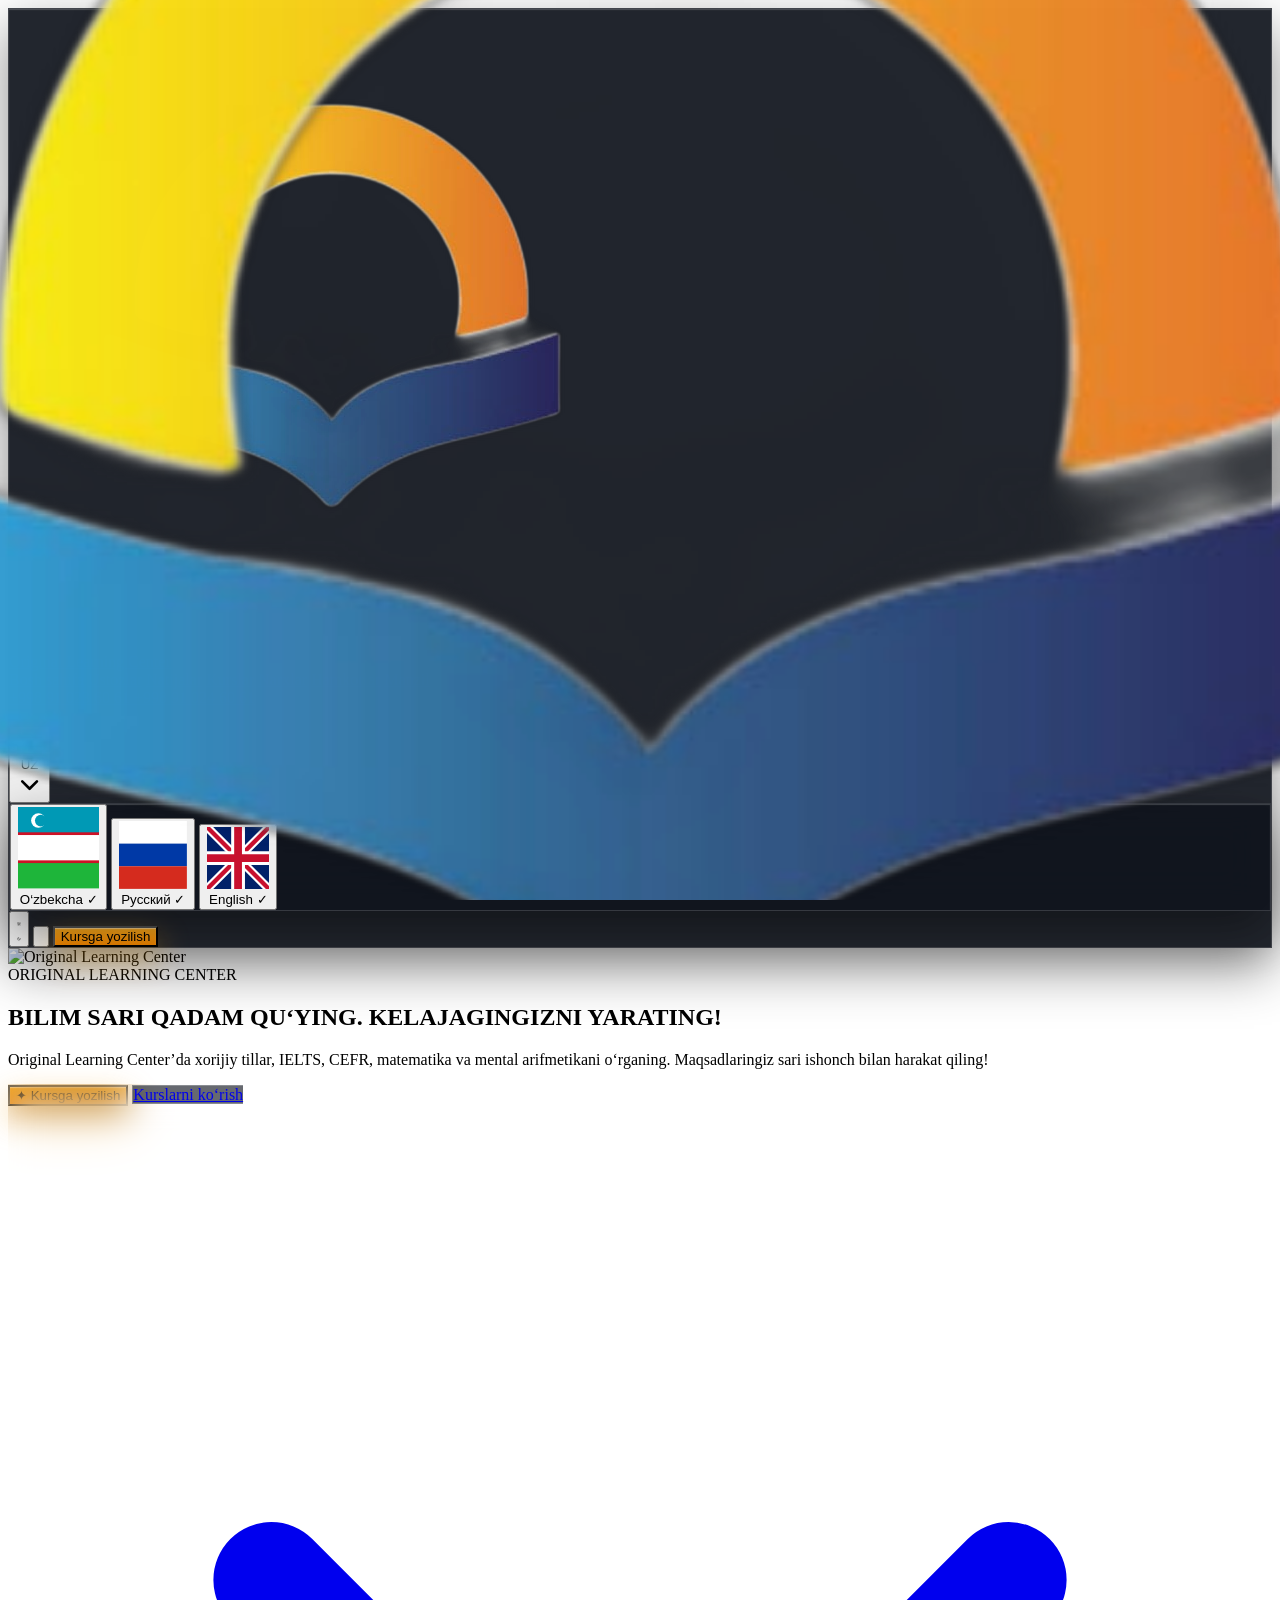
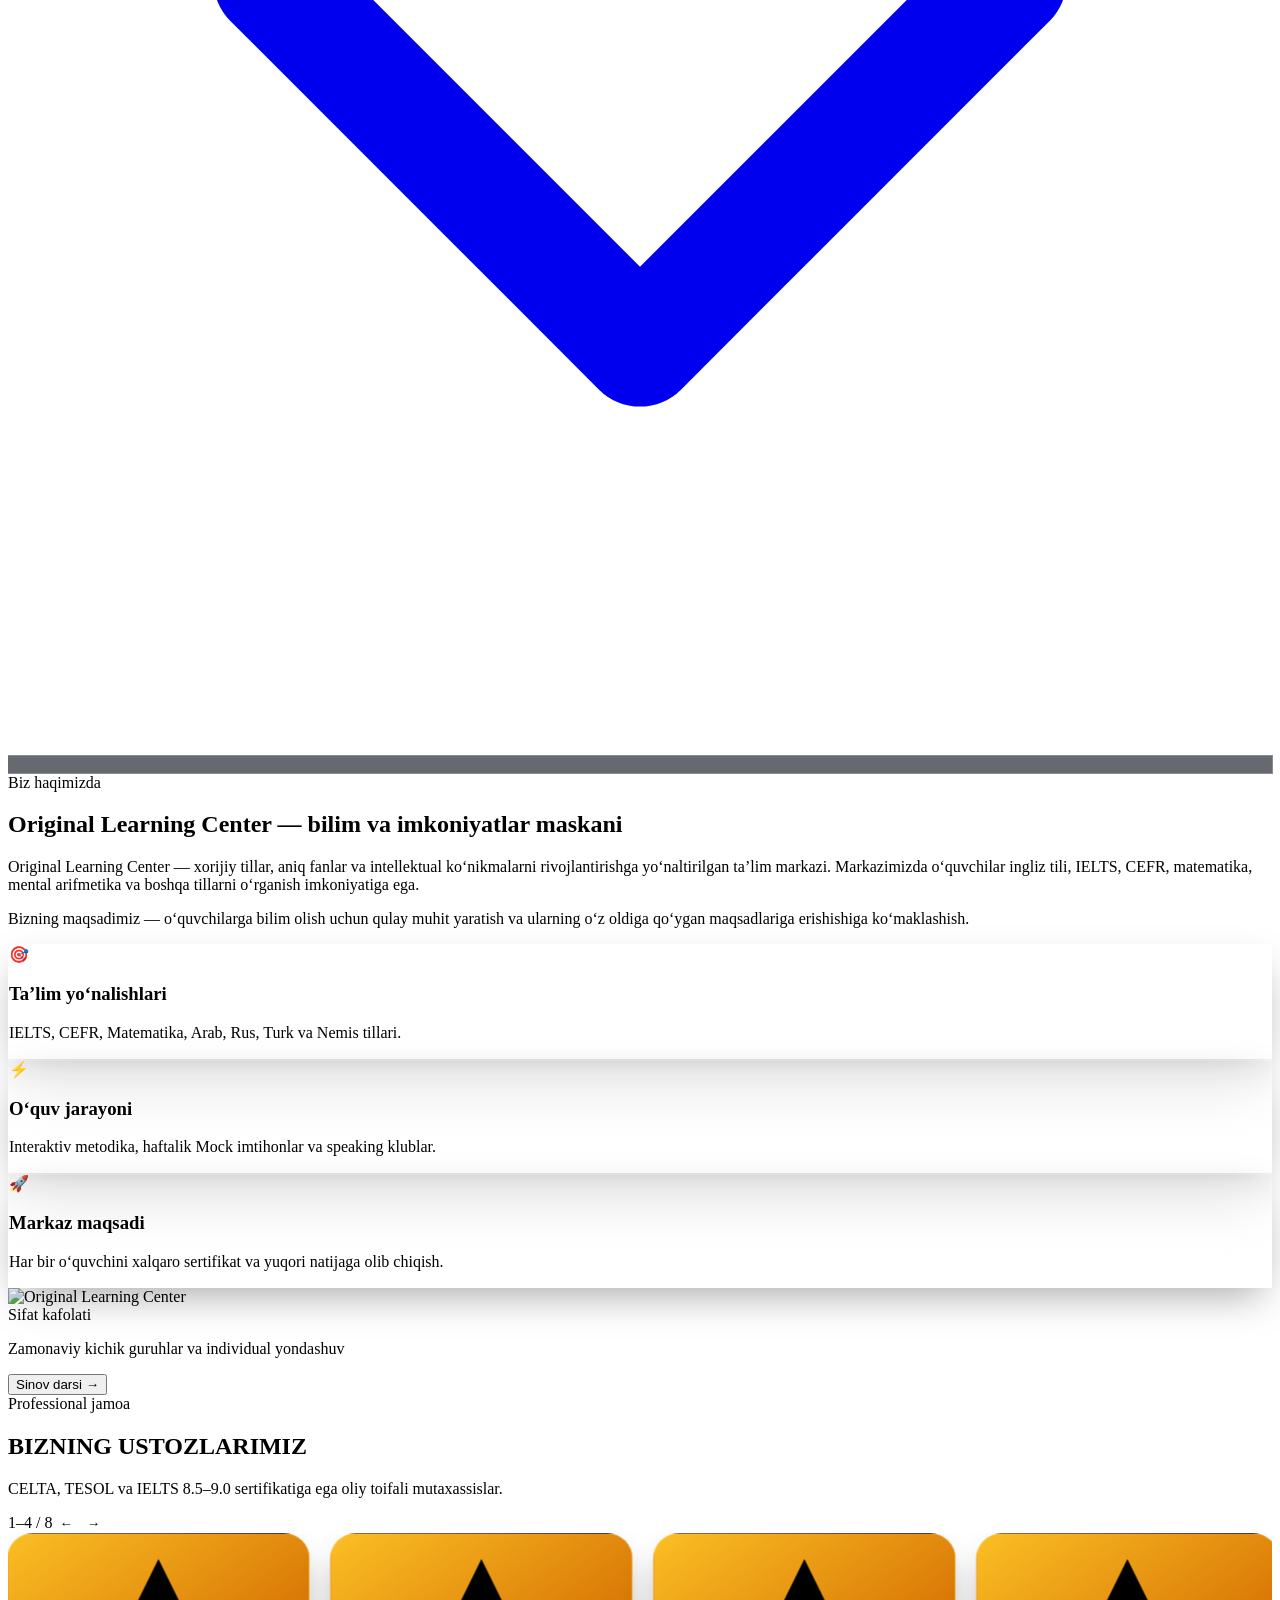
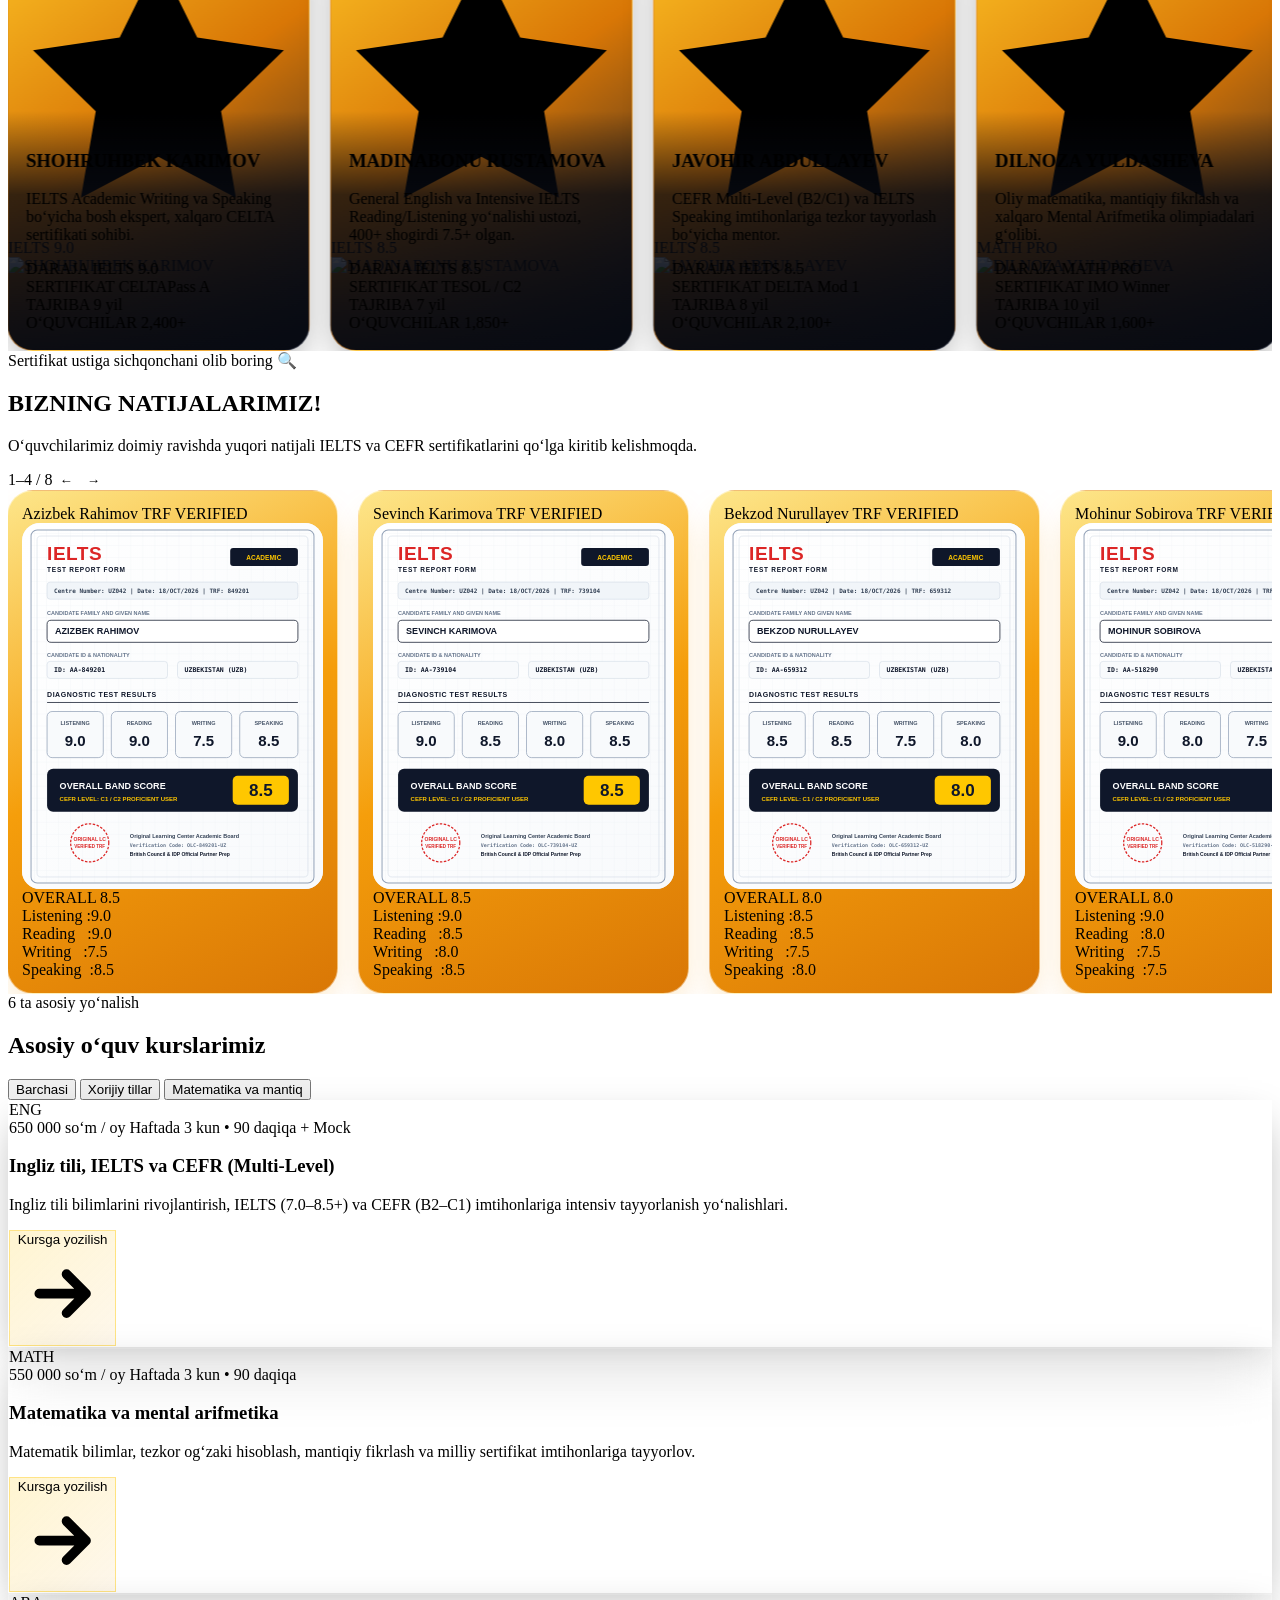
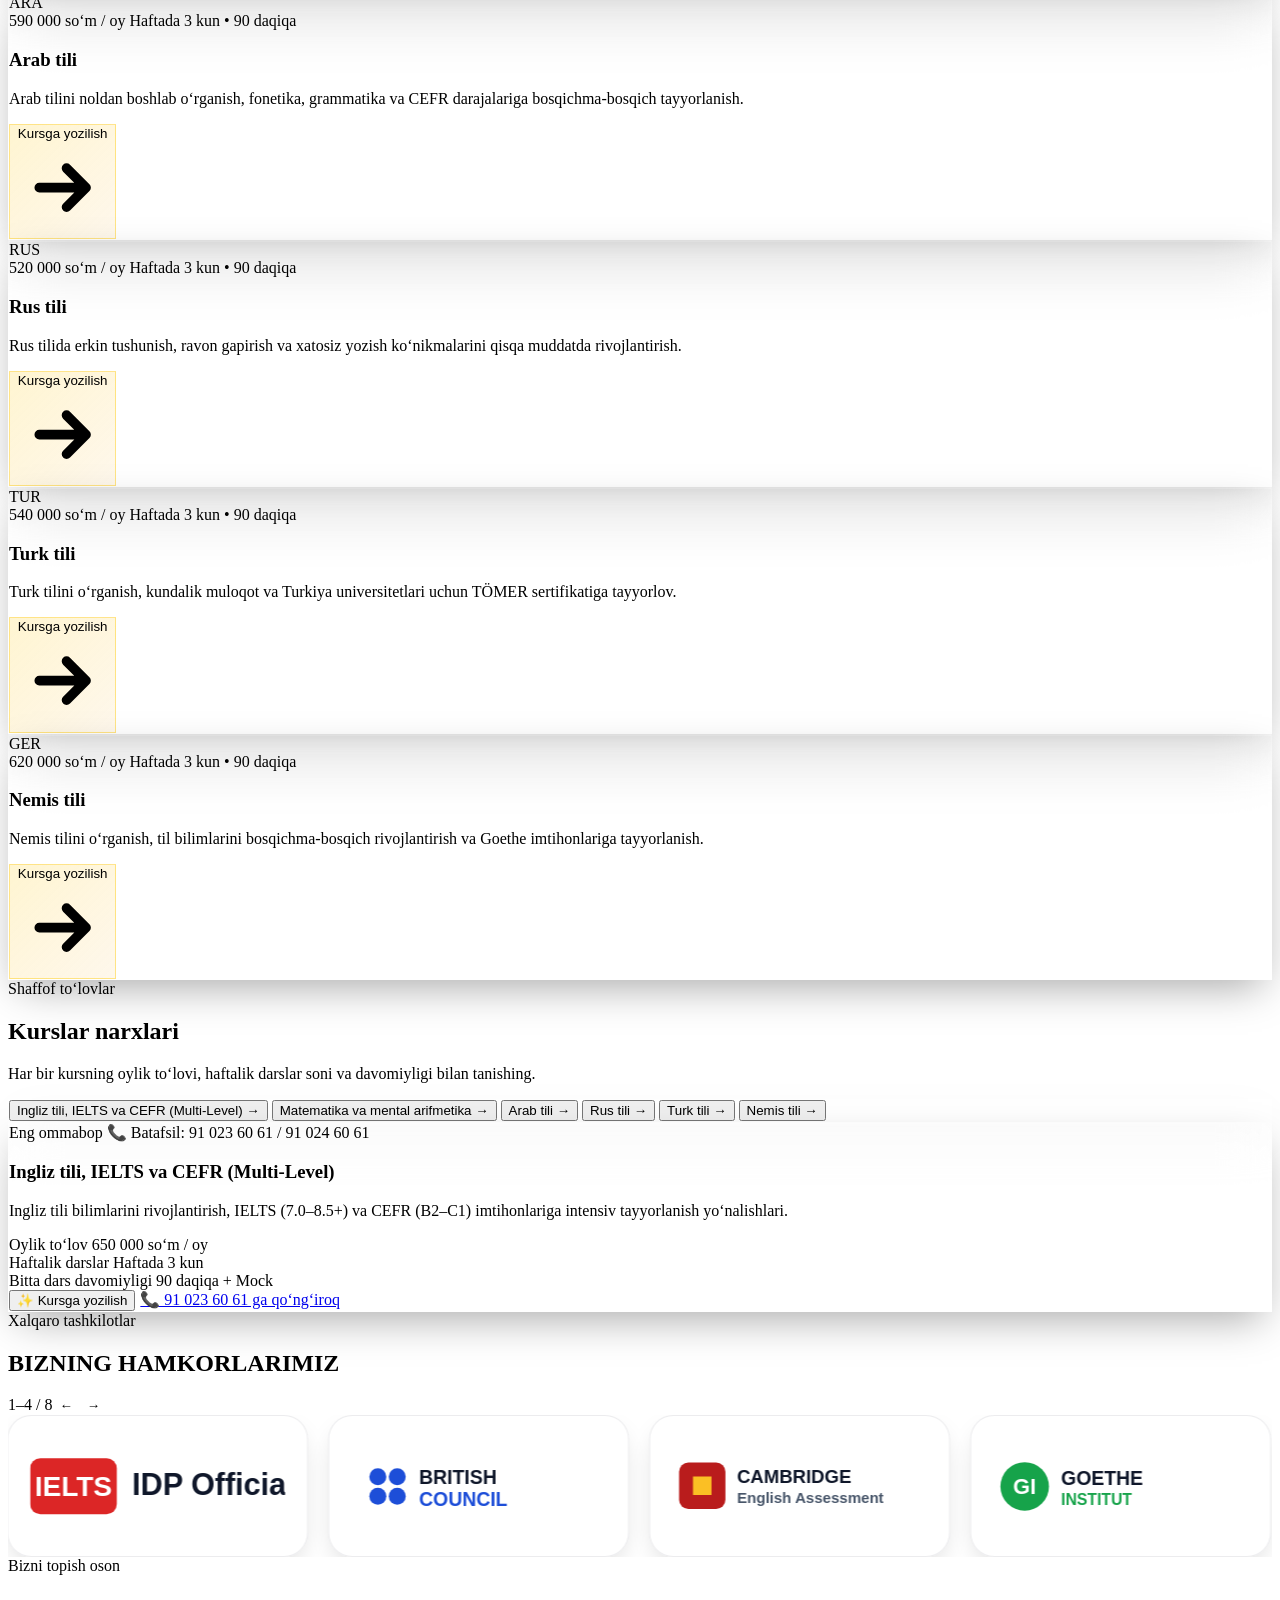
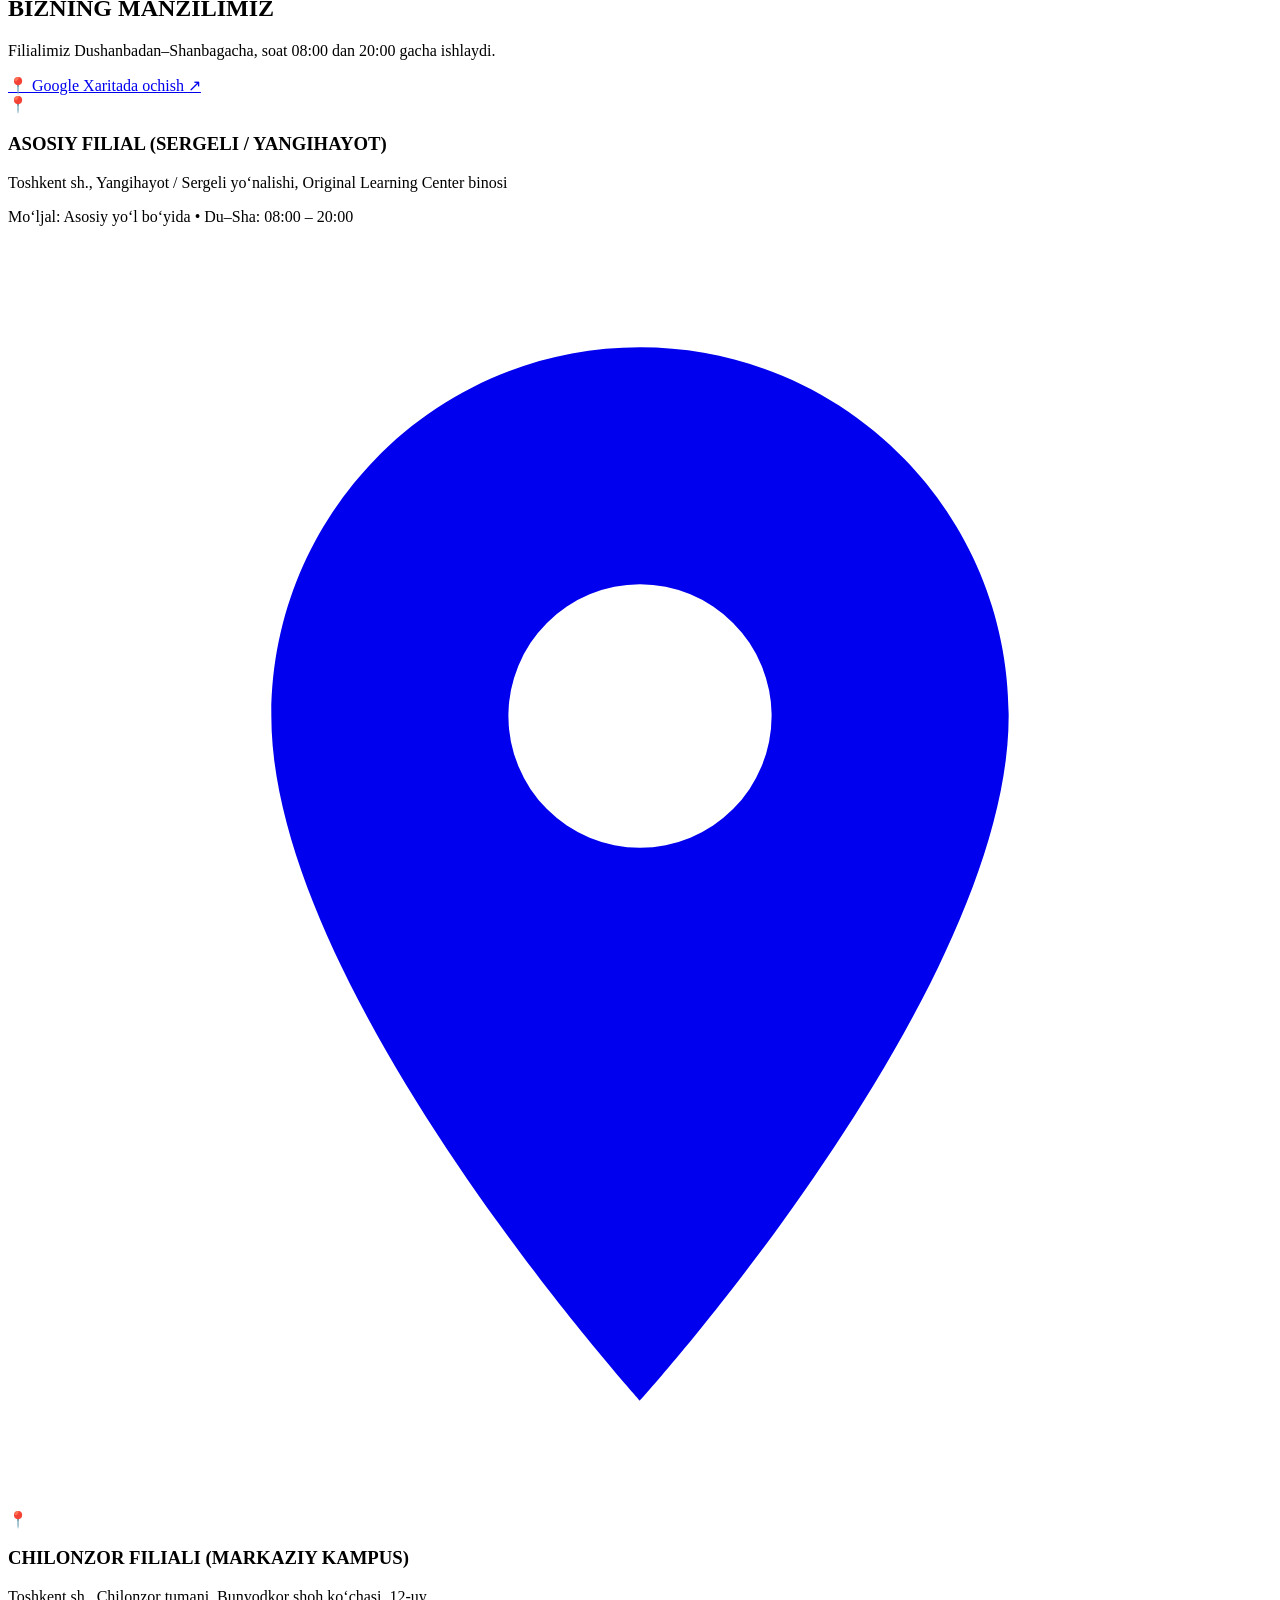
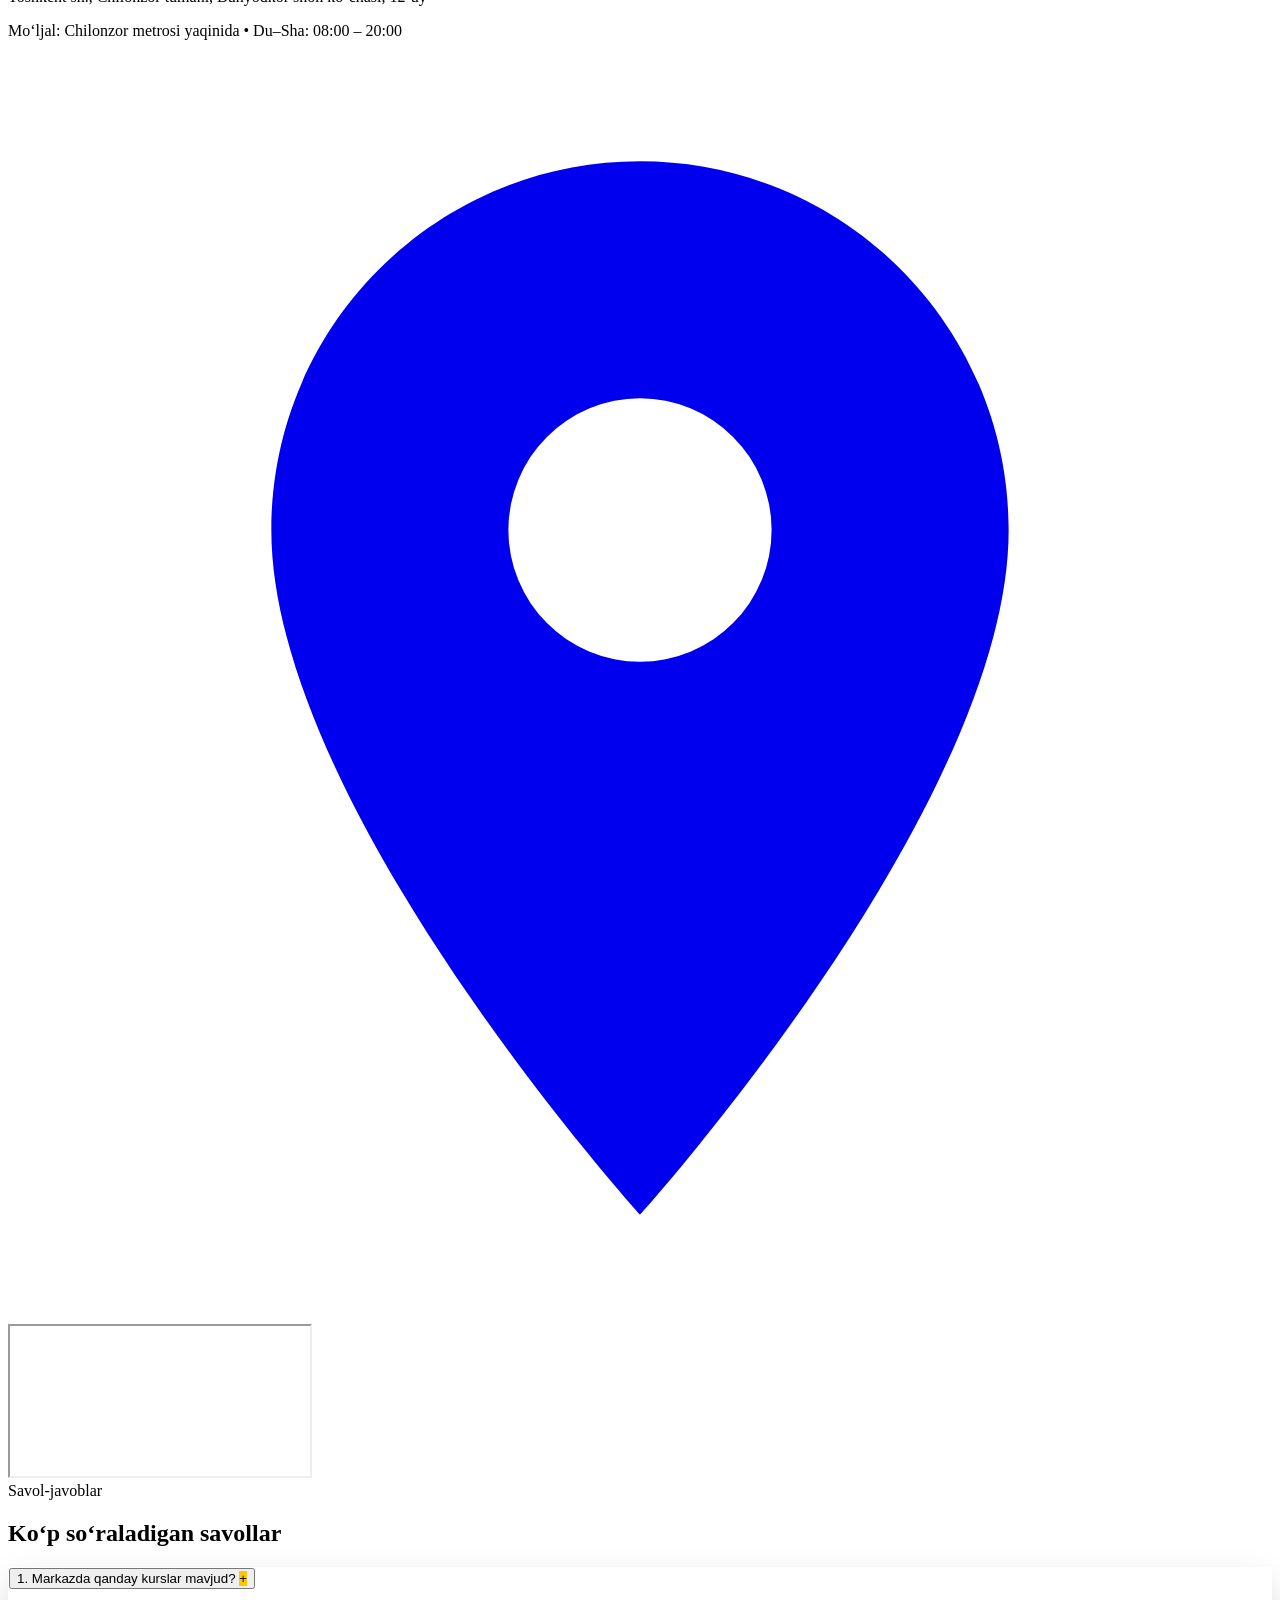
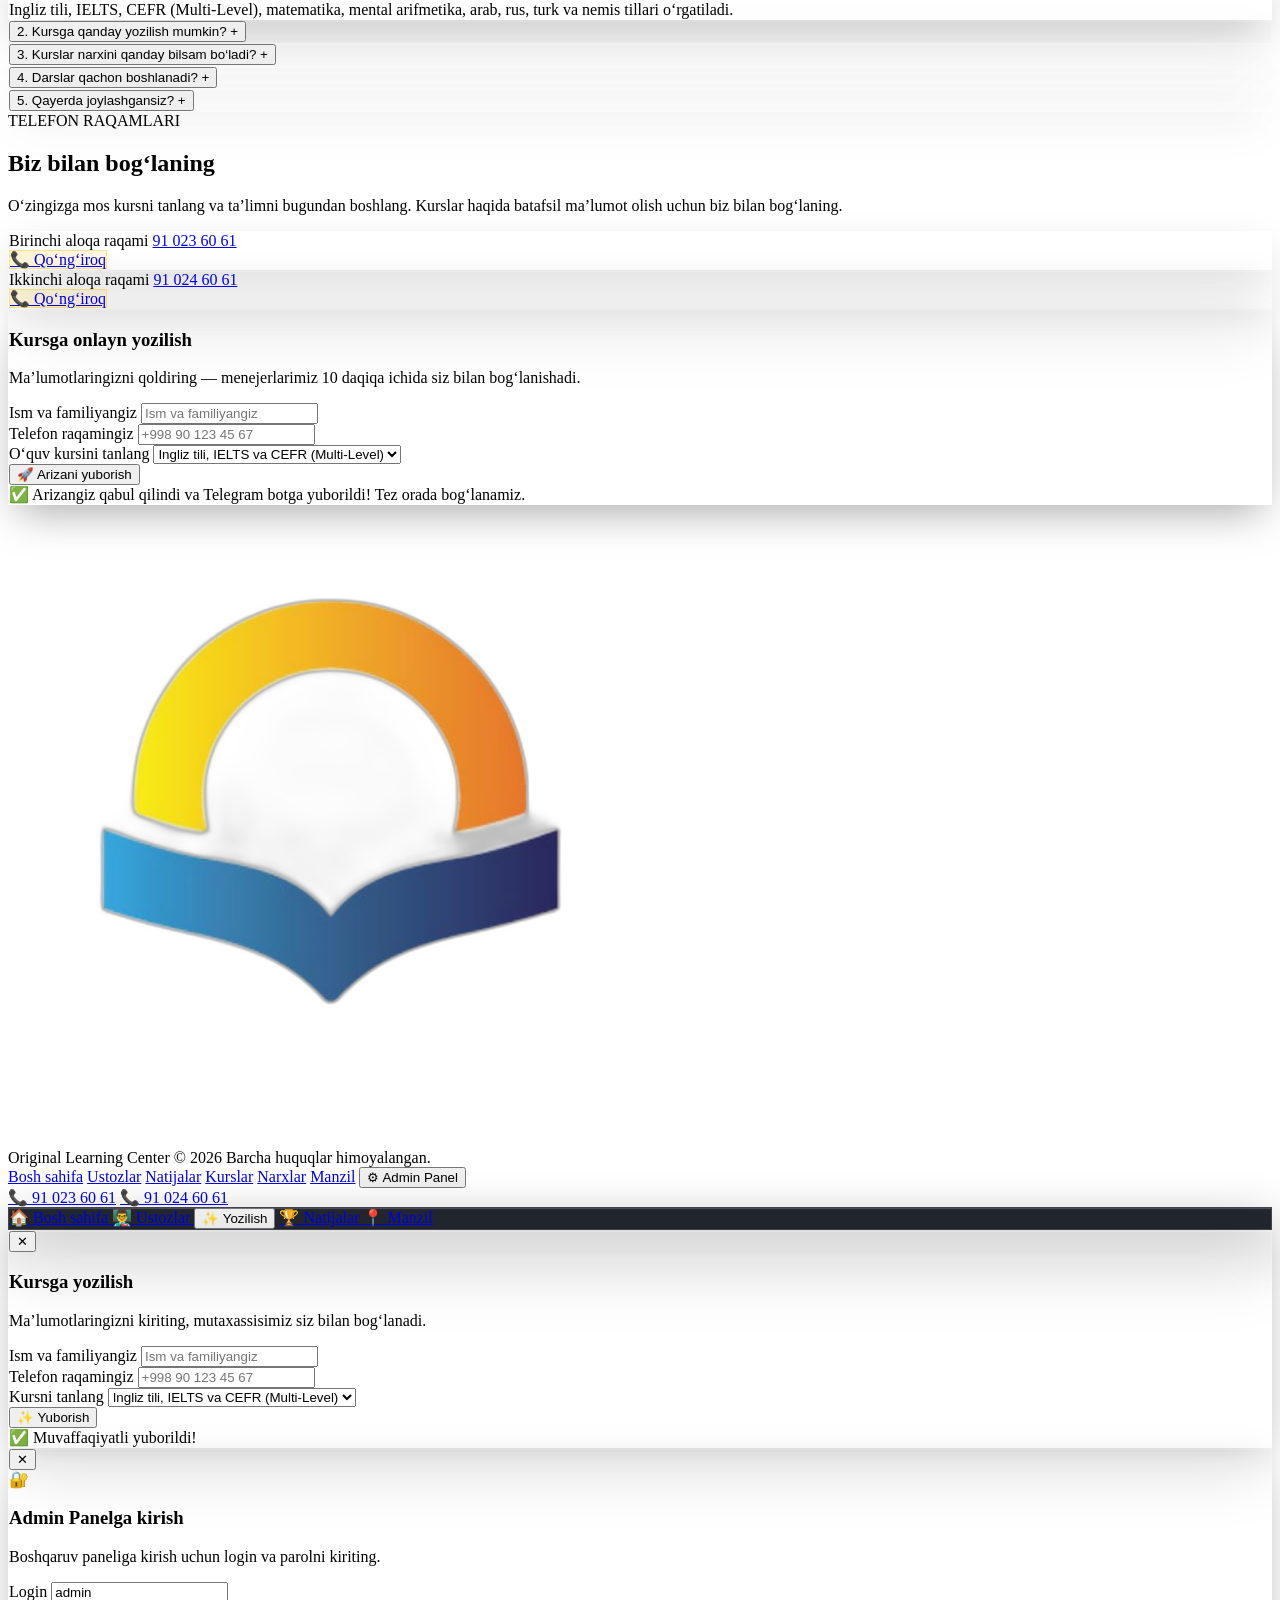
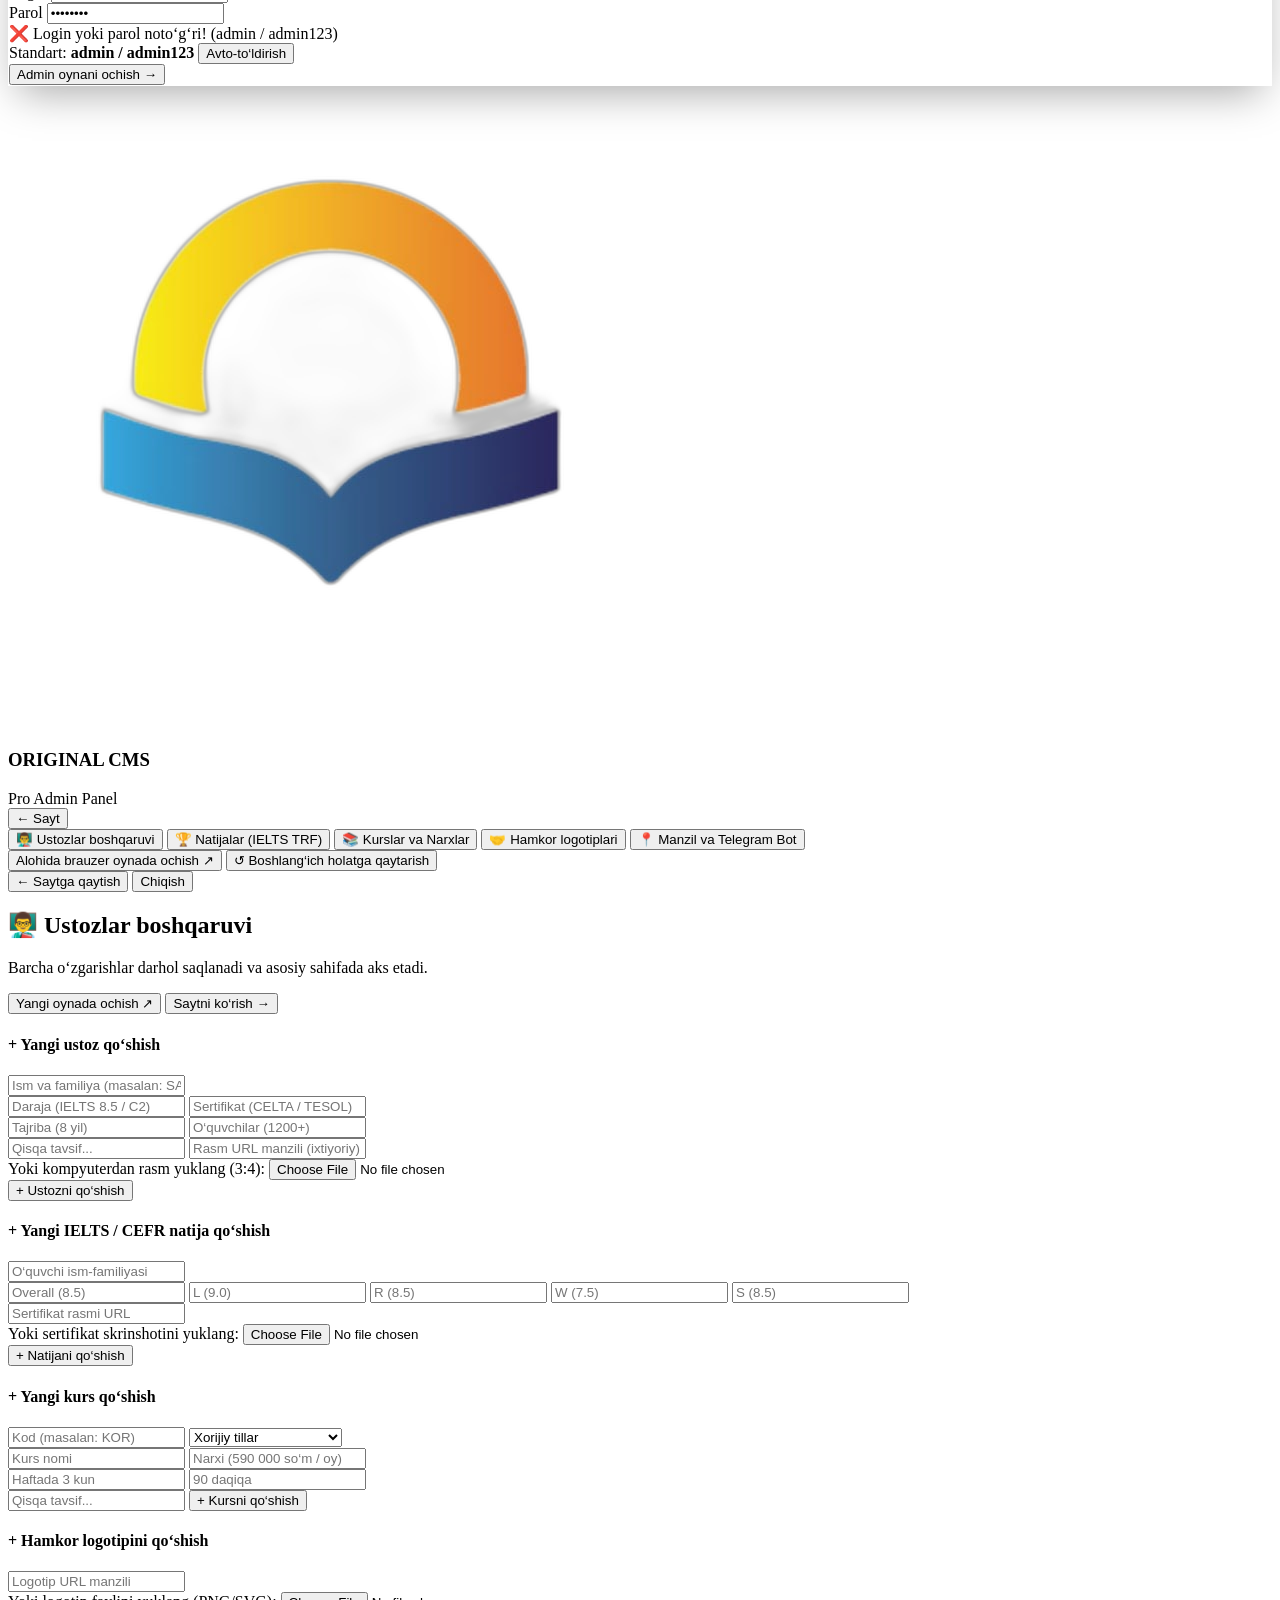
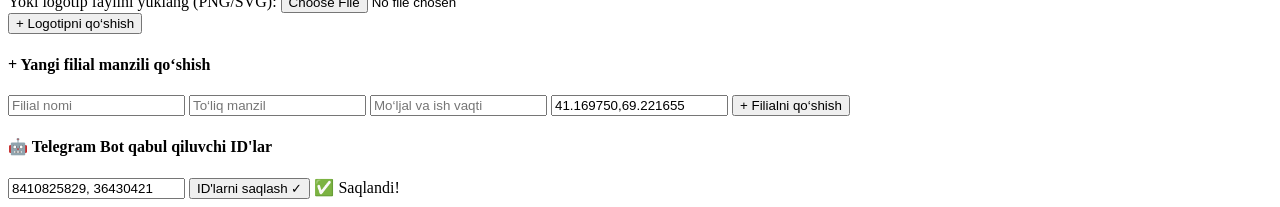
==== original_learning_center_pro_landing_page.html @ e6c20278 "update" ====
<!DOCTYPE html>
<html lang="uz" class="dark scroll-smooth">
<head>
    <meta charset="UTF-8">
    <meta name="viewport" content="width=device-width, initial-scale=1.0">
    <title>Original Learning Center — Bilim sari qadam qo‘ying!</title>
    <meta name="description" content="Original Learning Center - ingliz tili, IELTS, CEFR, matematika va mental arifmetika kurslari. Tajribali ustozlar, yuqori natijalar va qulay manzil.">
    <meta name="keywords" content="Original Learning Center, IELTS, CEFR, ingliz tili, matematika, mental arifmetika, o'quv markazi, kurslar, Toshkent">
    <meta name="author" content="Original Learning Center">
    <meta name="robots" content="index, follow">
    <link rel="canonical" href="https://original-learning-center.uz/">
    <meta name="theme-color" content="#0B0F17">
    <link rel="icon" type="image/png" href="tmphxoblbaf.png">
    <meta property="og:type" content="website">
    <meta property="og:locale" content="uz_UZ">
    <meta property="og:site_name" content="Original Learning Center">
    <meta property="og:title" content="Original Learning Center — Bilim sari qadam qo‘ying!">
    <meta property="og:description" content="IELTS, CEFR, ingliz tili, matematika va mental arifmetika kurslari. Original Learning Center bilan maqsadlaringizga erishing.">
    <meta property="og:url" content="https://original-learning-center.uz/">
    <meta property="og:image" content="tmphxoblbaf.png">
    <meta name="twitter:card" content="summary_large_image">
    <meta name="twitter:title" content="Original Learning Center — Bilim sari qadam qo‘ying!">
    <meta name="twitter:description" content="Xorijiy tillar va aniq fanlar bo‘yicha zamonaviy kurslar. IELTS va CEFR tayyorlov markazi.">
    <meta name="twitter:image" content="tmphxoblbaf.png">
    <script type="application/ld+json">
        {
            "@context": "https://schema.org",
            "@type": "EducationalOrganization",
            "name": "Original Learning Center",
            "url": "https://original-learning-center.uz/",
            "logo": "tmphxoblbaf.png",
            "description": "IELTS, CEFR, ingliz tili, matematika va mental arifmetika kurslarini taklif qiluvchi ta'lim markazi.",
            "telephone": "+998910236061",
            "address": {
                "@type": "PostalAddress",
                "addressLocality": "Toshkent",
                "addressCountry": "UZ"
            }
        }
    </script>
    <!-- Tailwind CSS Script -->
    <script src="https://cdn.tailwindcss.com"></script>
    <script>
        tailwind.config = {
            darkMode: 'class',
            theme: {
                extend: {
                    fontFamily: {
                        sans: ['Inter', 'sans-serif'],
                        display: ['Plus Jakarta Sans', 'sans-serif'],
                    },
                    colors: {
                        brand: {
                            gold: '#FFC700',
                            amber: '#F59E0B',
                            obsidian: '#0B0F17',
                            surface: '#111827'
                        }
                    }
                }
            }
        }
    </script>
    <!-- Google Fonts -->
    <link rel="preconnect" href="https://fonts.googleapis.com">
    <link rel="preconnect" href="https://fonts.gstatic.com" crossorigin>
    <link href="https://fonts.googleapis.com/css2?family=Inter:wght@400;500;600;700;800&family=Plus+Jakarta+Sans:wght@700;800;900&display=swap" rel="stylesheet">
    <style>
        :root {
            --per-view: 5;
        }
        @media (max-width: 1280px) {
            :root { --per-view: 4; }
        }
        @media (max-width: 1024px) {
            :root { --per-view: 3; }
        }
        @media (max-width: 768px) {
            :root { --per-view: 2; }
        }
        @media (max-width: 520px) {
            :root { --per-view: 1; }
        }

        body {
            overflow-x: hidden;
        }

        /* Exact Reference Capsule Glass Header Style */
        .capsule-glass-nav {
            background: rgba(255, 255, 255, 0.97);
            backdrop-filter: blur(22px) saturate(175%);
            -webkit-backdrop-filter: blur(22px) saturate(175%);
            border: 1px solid rgba(255, 255, 255, 0.8);
            box-shadow: 0 20px 50px rgba(0, 0, 0, 0.15), inset 0 1px 2px rgba(255, 255, 255, 0.9);
        }
        .dark .capsule-glass-nav {
            background: rgba(18, 22, 31, 0.93);
            border: 1px solid rgba(255, 255, 255, 0.15);
            box-shadow: 0 20px 50px rgba(0, 0, 0, 0.45), inset 0 1px 1px rgba(255, 255, 255, 0.2);
        }

        /* Hero Glass Buttons */
        .hero-amber-glow-btn {
            background: linear-gradient(180deg, #FFAC1C 0%, #F58800 100%);
            box-shadow: 0 12px 32px rgba(245, 158, 11, 0.45), inset 0 1px 1px rgba(255, 255, 255, 0.5);
            transition: all 0.28s cubic-bezier(0.16, 1, 0.3, 1);
        }
        .hero-amber-glow-btn:hover {
            transform: translateY(-2px) scale(1.02);
            box-shadow: 0 18px 38px rgba(245, 158, 11, 0.65), inset 0 1px 1px rgba(255, 255, 255, 0.7);
        }
        .hero-dark-glass-btn {
            background: rgba(30, 35, 45, 0.68);
            backdrop-filter: blur(18px);
            -webkit-backdrop-filter: blur(18px);
            border: 1px solid rgba(255, 255, 255, 0.24);
            transition: all 0.28s ease;
        }
        .hero-dark-glass-btn:hover {
            background: rgba(45, 52, 66, 0.85);
            border-color: rgba(255, 199, 0, 0.6);
            transform: translateY(-2px);
        }

        /* Liquid Glass Card */
        .liquid-glass-card {
            background: rgba(255, 255, 255, 0.05);
            backdrop-filter: blur(24px) saturate(170%);
            -webkit-backdrop-filter: blur(24px) saturate(170%);
            border: 1px solid rgba(255, 255, 255, 0.14);
            box-shadow: 0 16px 40px -10px rgba(0, 0, 0, 0.35), inset 0 1px 0 rgba(255, 255, 255, 0.18);
            transition: all 0.3s cubic-bezier(0.16, 1, 0.3, 1);
        }
        .liquid-glass-card:hover {
            transform: translateY(-4px);
            border-color: rgba(255, 199, 0, 0.45);
            box-shadow: 0 24px 48px -12px rgba(255, 199, 0, 0.15);
        }
        html:not(.dark) .liquid-glass-card {
            background: rgba(255, 255, 255, 0.85);
            border: 1px solid rgba(15, 23, 42, 0.08);
            box-shadow: 0 14px 35px -10px rgba(15, 23, 42, 0.07), inset 0 1px 0 rgba(255, 255, 255, 0.9);
        }
        html:not(.dark) .liquid-glass-card:hover {
            border-color: rgba(245, 158, 11, 0.5);
            box-shadow: 0 22px 45px -12px rgba(245, 158, 11, 0.16);
        }

        /* Glass Button */
        .btn-card-glass {
            background: linear-gradient(135deg, rgba(255, 199, 0, 0.18), rgba(245, 158, 11, 0.08));
            border: 1px solid rgba(255, 199, 0, 0.4);
            transition: all 0.25s ease;
        }
        .btn-card-glass:hover {
            background: linear-gradient(135deg, #FFC700, #F59E0B);
            color: #0B0F17 !important;
            border-color: transparent;
            box-shadow: 0 10px 25px rgba(255, 199, 0, 0.35);
        }

        /* Continuous Smooth Carousel Track & Slides */
        .carousel-viewport {
            overflow: hidden;
            width: 100%;
            position: relative;
        }
        .carousel-track {
            display: flex;
            gap: 20px;
            will-change: transform;
            transform: translate3d(0, 0, 0);
        }
        .carousel-slide {
            flex: 0 0 calc((100% - (var(--per-view) - 1) * 20px) / var(--per-view));
            min-width: 0;
        }

        /* Partners Track uses 6 per view on Desktop */
        #partners-track {
            --per-view: 6;
        }
        @media (max-width: 1280px) {
            #partners-track { --per-view: 4; }
        }
        @media (max-width: 768px) {
            #partners-track { --per-view: 2; }
        }

        /* Inter Nation Style Teacher Card (3:4 Aspect Ratio) */
        .in-teacher-card {
            position: relative;
            aspect-ratio: 3 / 4.15;
            border-radius: 26px;
            overflow: hidden;
            background: linear-gradient(145deg, #fbbf24 0%, #d97706 45%, #0f172a 100%);
            border: 1px solid rgba(255, 255, 255, 0.16);
            box-shadow: 0 18px 38px -12px rgba(0, 0, 0, 0.45);
        }
        .in-teacher-img {
            width: 100%;
            height: 100%;
            object-fit: cover;
            object-position: top center;
            transition: transform 0.6s cubic-bezier(0.22, 1, 0.36, 1);
        }
        .in-teacher-card:hover .in-teacher-img {
            transform: scale(1.06);
        }
        .in-teacher-overlay {
            position: absolute;
            inset-x: 0;
            bottom: 0;
            padding: 20px 18px 18px;
            background: linear-gradient(to top, rgba(7, 10, 18, 0.96) 0%, rgba(7, 10, 18, 0.78) 65%, transparent 100%);
            z-index: 10;
        }

        /* Result Card & Circular Glass Magnifier Loupe */
        .in-result-card {
            border-radius: 26px;
            background: linear-gradient(155deg, #fde68a 0%, #f59e0b 50%, #d97706 100%);
            padding: 14px;
            box-shadow: 0 18px 36px -12px rgba(245, 158, 11, 0.35);
            border: 1px solid rgba(255, 255, 255, 0.45);
        }
        .cert-magnifier-wrap {
            position: relative;
            border-radius: 18px;
            overflow: hidden;
            background: #ffffff;
            aspect-ratio: 3 / 3.65;
            cursor: crosshair;
            box-shadow: inset 0 0 0 1px rgba(15, 23, 42, 0.08);
        }
        .cert-source-img {
            width: 100%;
            height: 100%;
            object-fit: cover;
            display: block;
        }
        .glass-loupe-lens {
            position: absolute;
            width: 128px;
            height: 128px;
            border-radius: 9999px;
            pointer-events: none;
            opacity: 0;
            transform: translate(-50%, -50%) scale(0.75);
            transition: opacity 0.18s ease, transform 0.18s cubic-bezier(0.16, 1, 0.3, 1);
            border: 2.5px solid rgba(255, 255, 255, 0.92);
            box-shadow: 0 16px 35px rgba(0, 0, 0, 0.45), inset 0 0 18px rgba(255, 255, 255, 0.55);
            background-repeat: no-repeat;
            z-index: 30;
        }
        .cert-magnifier-wrap.magnifying .glass-loupe-lens {
            opacity: 1;
            transform: translate(-50%, -50%) scale(1);
        }

        /* Partner Logo Box */
        .partner-pure-logo-box {
            height: 104px;
            border-radius: 24px;
            background: rgba(255, 255, 255, 0.96);
            border: 1px solid rgba(15, 23, 42, 0.08);
            display: flex;
            align-items: center;
            justify-content: center;
            padding: 18px 22px;
            box-shadow: 0 12px 30px -10px rgba(0, 0, 0, 0.2);
            transition: all 0.3s ease;
        }
        .partner-pure-logo-box:hover {
            transform: translateY(-4px) scale(1.02);
            border-color: #FFC700;
        }

        /* Seamless Background Video Cover */
        .hero-bg-cover-wrap {
            position: absolute;
            inset: 0;
            width: 100%;
            height: 100%;
            overflow: hidden;
            pointer-events: none;
            z-index: 0;
            clip-path: inset(0);
        }
        .hero-bg-cover-wrap video,
        .hero-bg-cover-wrap iframe {
            position: absolute;
            top: 50%;
            left: 50%;
            width: 100vw;
            height: 56.25vw;
            min-height: 100vh;
            min-width: 177.77vh;
            transform: translate(-50%, -50%) scale(1.32);
            border: 0;
            pointer-events: none;
            object-fit: cover;
        }

        /* FAQ Accordion */
        .faq-answer {
            max-height: 0;
            overflow: hidden;
            transition: max-height 0.35s ease, padding 0.35s ease;
        }
        .faq-item.active .faq-answer {
            max-height: 260px;
            padding-top: 12px;
        }
        .faq-item.active .faq-icon {
            transform: rotate(45deg);
            background: #FFC700;
            color: #0B0F17;
        }

        /* Hide Video on Mobile for Apple/Meta Battery & Bandwidth Optimization */
        @media (max-width: 768px) {
            #hero-bg-video,
            #hero-yt-container {
                display: none !important;
            }
        }
    </style>
</head>
<body class="bg-slate-50 dark:bg-brand-obsidian text-slate-900 dark:text-white font-sans antialiased selection:bg-brand-gold selection:text-brand-obsidian pb-24 lg:pb-0 transition-colors duration-300">

    <!-- ===================================================================== -->
    <!-- 1. FLOATING CAPSULE HEADER (EXACT REFERENCE INTER NATION STYLE)       -->
    <!-- ===================================================================== -->
    <header class="fixed top-3 sm:top-5 inset-x-0 z-50 px-3 sm:px-6 pointer-events-none">
        <div class="max-w-[1440px] mx-auto">
            <nav class="capsule-glass-nav pointer-events-auto rounded-full px-4 sm:px-6 lg:px-7 py-2.5 flex items-center justify-between gap-2 sm:gap-3 overflow-hidden">
                <!-- Left Brand Logo (Exact Inter Nation Dot Grid + Original) -->
                <a href="#home" class="flex items-center gap-3 group shrink-0">
                    <div class="w-10 h-10 sm:w-11 sm:h-11 rounded-full bg-slate-900/5 dark:bg-white/5 border border-slate-900/10 dark:border-white/15 flex items-center justify-center shadow-inner group-hover:scale-105 transition-transform">
                        <img src="tmphxoblbaf.png" alt="Original Learning Center logo" class="w-7 h-7 sm:w-8 sm:h-8 object-contain"/>
                    </div>
                    <div class="leading-tight">
                        <span class="font-display font-extrabold text-sm sm:text-[17px] tracking-tight text-slate-900 dark:text-white block">
                            Original
                        </span>
                        <span class="text-[10px] sm:text-[11px] font-medium text-slate-500 dark:text-gray-400 block">
                            Learning Center
                        </span>
                    </div>
                </a>

                <!-- Center Navigation Links (Exact User Menu Names) -->
                <div class="hidden lg:flex items-center gap-5 xl:gap-7">
                    <a href="#home" data-i18n="nav_home" class="text-xs xl:text-[13px] font-extrabold text-slate-900 dark:text-white hover:text-brand-gold transition-colors whitespace-nowrap">Bosh sahifa</a>
                    <a href="#teachers" data-i18n="nav_teachers" class="text-xs xl:text-[13px] font-semibold text-slate-600 dark:text-gray-300 hover:text-brand-gold transition-colors whitespace-nowrap">Ustozlar</a>
                    <a href="#results" data-i18n="nav_results" class="text-xs xl:text-[13px] font-semibold text-slate-600 dark:text-gray-300 hover:text-brand-gold transition-colors whitespace-nowrap">Natijalar</a>
                    <a href="#courses" data-i18n="nav_courses" class="text-xs xl:text-[13px] font-semibold text-slate-600 dark:text-gray-300 hover:text-brand-gold transition-colors whitespace-nowrap">Kurslar</a>
                    <a href="#pricing" data-i18n="nav_pricing" class="text-xs xl:text-[13px] font-semibold text-slate-600 dark:text-gray-300 hover:text-brand-gold transition-colors whitespace-nowrap">Narxlar</a>
                    <a href="#partners" data-i18n="nav_partners" class="text-xs xl:text-[13px] font-semibold text-slate-600 dark:text-gray-300 hover:text-brand-gold transition-colors whitespace-nowrap">Hamkorlar</a>
                    <a href="#location" data-i18n="nav_location" class="text-xs xl:text-[13px] font-semibold text-slate-600 dark:text-gray-300 hover:text-brand-gold transition-colors whitespace-nowrap">Manzil</a>
                </div>

                <!-- Right Actions: Phone Numbers, Flag Dropdown, Theme, Kirish, Kursga yozilish -->
                <div class="flex items-center gap-2 sm:gap-3 shrink-0">
                    <!-- Stacked Two Phone Numbers (Desktop/Tablet) -->
                    <div class="hidden sm:flex flex-col items-end leading-tight pr-1">
                        <a href="tel:+998910236061" class="text-[11px] xl:text-xs font-extrabold text-slate-900 dark:text-white hover:text-brand-gold transition-colors whitespace-nowrap">
                            +998 91 023 60 61
                        </a>
                        <a href="tel:+998910246061" class="text-[10px] xl:text-[11px] font-semibold text-slate-500 dark:text-gray-400 hover:text-brand-gold transition-colors whitespace-nowrap">
                            +998 91 024 60 61
                        </a>
                    </div>

                    <!-- Mobile Call Icon -->
                    <a href="tel:+998910236061" class="sm:hidden w-9 h-9 rounded-full bg-slate-900/5 dark:bg-white/10 border border-slate-900/10 dark:border-white/15 flex items-center justify-center text-xs" title="+998 91 023 60 61">
                        📞
                    </a>

                    <!-- Flag Language Dropdown (Default UZ Flag) -->
                    <div id="lang-dropdown-wrapper" class="relative">
                        <button onclick="toggleLangDropdown(event)" class="flex items-center gap-1.5 px-2.5 py-1.5 rounded-full bg-slate-900/5 dark:bg-white/10 border border-slate-900/10 dark:border-white/15 hover:border-brand-gold text-xs font-extrabold transition-all">
                            <span id="current-lang-flag" class="w-5 h-5 rounded-full overflow-hidden inline-flex items-center justify-center shadow-sm"></span>
                            <span id="current-lang-code" class="text-[11px] text-slate-900 dark:text-white">UZ</span>
                            <svg id="lang-dropdown-chevron" class="w-3 h-3 text-slate-600 dark:text-gray-300 transition-transform duration-200" fill="none" stroke="currentColor" stroke-width="2.5" viewBox="0 0 24 24"><path stroke-linecap="round" stroke-linejoin="round" d="M19 9l-7 7-7-7"/></svg>
                        </button>

                        <!-- Dropdown Menu -->
                        <div id="lang-dropdown-menu" class="hidden absolute right-0 mt-2 w-40 rounded-2xl capsule-glass-nav p-1.5 shadow-2xl z-50 space-y-1">
                            <button onclick="selectLanguageFromDropdown('uz')" class="w-full flex items-center justify-between px-3 py-2 rounded-xl hover:bg-brand-gold/20 text-xs font-bold text-slate-800 dark:text-white transition-colors">
                                <span class="flex items-center gap-2">
                                    <span class="w-5 h-5 rounded-full overflow-hidden inline-block" id="menu-flag-uz"></span>
                                    <span>O‘zbekcha</span>
                                </span>
                                <span id="check-lang-uz" class="text-brand-amber dark:text-brand-gold font-black">✓</span>
                            </button>
                            <button onclick="selectLanguageFromDropdown('ru')" class="w-full flex items-center justify-between px-3 py-2 rounded-xl hover:bg-brand-gold/20 text-xs font-bold text-slate-800 dark:text-white transition-colors">
                                <span class="flex items-center gap-2">
                                    <span class="w-5 h-5 rounded-full overflow-hidden inline-block" id="menu-flag-ru"></span>
                                    <span>Русский</span>
                                </span>
                                <span id="check-lang-ru" class="hidden text-brand-amber dark:text-brand-gold font-black">✓</span>
                            </button>
                            <button onclick="selectLanguageFromDropdown('en')" class="w-full flex items-center justify-between px-3 py-2 rounded-xl hover:bg-brand-gold/20 text-xs font-bold text-slate-800 dark:text-white transition-colors">
                                <span class="flex items-center gap-2">
                                    <span class="w-5 h-5 rounded-full overflow-hidden inline-block" id="menu-flag-en"></span>
                                    <span>English</span>
                                </span>
                                <span id="check-lang-en" class="hidden text-brand-amber dark:text-brand-gold font-black">✓</span>
                            </button>
                        </div>
                    </div>

                    <!-- Light / Dark Theme Switcher -->
                    <button onclick="toggleTheme()" class="w-9 h-9 rounded-full bg-slate-900/5 dark:bg-white/10 border border-slate-900/10 dark:border-white/15 flex items-center justify-center hover:border-brand-gold transition-colors shrink-0" title="Oq / Qora fon">
                        <svg id="theme-icon-sun" class="w-4 h-4 text-brand-gold" fill="none" stroke="currentColor" stroke-width="2.2" viewBox="0 0 24 24">
                            <circle cx="12" cy="12" r="5"/><path stroke-linecap="round" d="M12 1v2m0 18v2M4.22 4.22l1.42 1.42m12.72 12.72l1.42 1.42M1 12h2m18 0h2M4.22 19.78l1.42-1.42M18.36 5.64l1.42-1.42"/>
                        </svg>
                        <svg id="theme-icon-moon" class="w-4 h-4 text-slate-800 dark:text-gray-200 hidden" fill="none" stroke="currentColor" stroke-width="2.2" viewBox="0 0 24 24">
                            <path stroke-linecap="round" stroke-linejoin="round" d="M21 12.79A9 9 0 1111.21 3 7 7 0 0021 12.79z"/>
                        </svg>
                    </button>

                    <!-- Admin Login Button ("Kirish") -->
                    <button onclick="handleAdminTrigger()" class="w-9 h-9 rounded-full bg-slate-900/5 dark:bg-white/10 hover:bg-white/15 border border-slate-900/20 dark:border-white/30 text-slate-900 dark:text-white flex items-center justify-center transition-all shrink-0" title="Admin">
                        <svg class="w-4 h-4" fill="none" stroke="currentColor" stroke-width="2.2" viewBox="0 0 24 24"><path stroke-linecap="round" stroke-linejoin="round" d="M16 7a4 4 0 11-8 0 4 4 0 018 0zM12 14a7 7 0 00-7 7h14a7 7 0 00-7-7z"/></svg>
                    </button>

                    <!-- Main CTA Button ("Kursga yozilish") -->
                    <button onclick="openEnrollModal()" class="hidden md:inline-flex items-center justify-center px-3.5 lg:px-4 py-2 rounded-full hero-amber-glow-btn text-brand-obsidian font-display font-extrabold text-[11px] whitespace-nowrap shrink-0 max-w-full">
                        <span data-i18n="btn_enroll">Yozilish</span>
                    </button>
                </div>
            </nav>
        </div>
    </header>

    <!-- ===================================================================== -->
    <!-- 2. HERO SECTION (YOUTUBE VIDEO E39F8Wsnm2w BACKGROUND + CLEAN 1:1)    -->
    <!-- ===================================================================== -->
    <section id="home" class="relative h-screen min-h-[680px] flex items-end pb-16 sm:pb-24 lg:pb-28 overflow-hidden select-none">
        <!-- Background Media Container (Local MP4 Video) -->
        <div class="absolute inset-0 z-0 bg-brand-obsidian">
            <!-- Mobile High-Res Classroom Backdrop -->
            <img src="https://images.unsplash.com/photo-1522202176988-66273c2fd55f?auto=format&fit=crop&w=1600&q=80" alt="Original Learning Center" class="md:hidden w-full h-full object-cover opacity-75"/>

            <!-- Desktop Borderless Local Video Background -->
            <div id="hero-yt-container" class="hero-bg-cover-wrap hidden md:block">
                <video
                    id="hero-bg-video"
                    autoplay
                    muted
                    loop
                    playsinline
                    preload="metadata"
                    poster="tmphxoblbaf.png"
                    aria-label="Original Learning Center background video">
                    <source src="video_2026-10-26_23-34-48.mp4" type="video/mp4">
                </video>
            </div>

            <!-- Warm Dark Vignette -->
            <div class="absolute inset-0 bg-gradient-to-t from-black/85 via-black/35 to-black/30"></div>
            <div class="absolute inset-0 bg-gradient-to-r from-black/80 via-black/30 to-transparent"></div>
        </div>

        <!-- Bottom-Left Content (Exact Request Typography & Buttons) -->
        <div class="relative z-10 max-w-[1440px] mx-auto w-full px-4 sm:px-8">
            <div class="max-w-3xl">
                <span class="text-brand-gold font-display font-extrabold text-xs sm:text-sm uppercase tracking-[0.12em] block mb-3 drop-shadow">
                    ORIGINAL LEARNING CENTER
                </span>

                <h1 data-i18n="hero_title" class="font-display font-black text-2xl sm:text-4xl lg:text-[44px] text-white uppercase leading-[1.08] tracking-tight drop-shadow-xl mb-4">
                    BILIM SARI QADAM QU‘YING.<br class="hidden sm:inline"/> KELAJAGINGIZNI YARATING!
                </h1>

                <p data-i18n="hero_desc" class="text-gray-200 text-sm sm:text-[15px] lg:text-base max-w-xl leading-relaxed font-normal drop-shadow mb-7">
                    Original Learning Center’da xorijiy tillar, IELTS, CEFR, matematika va mental arifmetikani o‘rganing. Maqsadlaringiz sari ishonch bilan harakat qiling!
                </p>

                <!-- Two Buttons -->
                <div class="flex flex-wrap items-center gap-4">
                    <button onclick="openEnrollModal()" class="hero-amber-glow-btn px-7 sm:px-8 py-3.5 sm:py-4 rounded-full text-brand-obsidian font-display font-extrabold text-sm sm:text-[15px] flex items-center gap-2.5">
                        <span class="text-base leading-none">✦</span>
                        <span data-i18n="btn_enroll">Kursga yozilish</span>
                    </button>
                    <a href="#courses" class="hero-dark-glass-btn px-7 sm:px-8 py-3.5 sm:py-4 rounded-full text-white font-display font-bold text-sm sm:text-[15px] flex items-center gap-2.5">
                        <span data-i18n="btn_view_courses">Kurslarni ko‘rish</span>
                        <svg class="w-4 h-4 text-gray-300" fill="none" stroke="currentColor" stroke-width="2.2" viewBox="0 0 24 24"><path stroke-linecap="round" stroke-linejoin="round" d="M19 9l-7 7-7-7"/></svg>
                    </a>
                </div>
            </div>
        </div>
    </section>

    <!-- ===================================================================== -->
    <!-- 3. BIZ HAQIMIZDA (APPLE BENTO GRID LAYOUT)                            -->
    <!-- ===================================================================== -->
    <section id="about" class="py-16 sm:py-24 px-4 sm:px-8">
        <div class="max-w-[1440px] mx-auto">
            <div class="grid grid-cols-1 lg:grid-cols-12 gap-8 items-center">
                <div class="lg:col-span-6 space-y-5">
                    <span class="inline-block px-3.5 py-1 rounded-full bg-brand-gold/20 text-brand-amber dark:text-brand-gold font-display font-extrabold text-xs uppercase tracking-wider">
                        Biz haqimizda
                    </span>
                    <h2 data-i18n="about_title" class="font-display font-black text-2xl sm:text-4xl text-slate-900 dark:text-white leading-tight">
                        Original Learning Center — bilim va imkoniyatlar maskani
                    </h2>
                    <p data-i18n="about_p1" class="text-slate-600 dark:text-gray-300 text-sm sm:text-base leading-relaxed">
                        Original Learning Center — xorijiy tillar, aniq fanlar va intellektual ko‘nikmalarni rivojlantirishga yo‘naltirilgan ta’lim markazi. Markazimizda o‘quvchilar ingliz tili, IELTS, CEFR, matematika, mental arifmetika va boshqa tillarni o‘rganish imkoniyatiga ega.
                    </p>
                    <p data-i18n="about_p2" class="text-slate-600 dark:text-gray-300 text-sm sm:text-base leading-relaxed">
                        Bizning maqsadimiz — o‘quvchilarga bilim olish uchun qulay muhit yaratish va ularning o‘z oldiga qo‘ygan maqsadlariga erishishiga ko‘maklashish.
                    </p>

                    <div class="grid grid-cols-1 sm:grid-cols-3 gap-4 pt-2">
                        <div class="liquid-glass-card rounded-2xl p-4">
                            <div class="text-brand-gold text-xl mb-1">🎯</div>
                            <h3 class="font-display font-extrabold text-sm text-slate-900 dark:text-white mb-1">Ta’lim yo‘nalishlari</h3>
                            <p class="text-xs text-slate-500 dark:text-gray-400">IELTS, CEFR, Matematika, Arab, Rus, Turk va Nemis tillari.</p>
                        </div>
                        <div class="liquid-glass-card rounded-2xl p-4">
                            <div class="text-brand-gold text-xl mb-1">⚡</div>
                            <h3 class="font-display font-extrabold text-sm text-slate-900 dark:text-white mb-1">O‘quv jarayoni</h3>
                            <p class="text-xs text-slate-500 dark:text-gray-400">Interaktiv metodika, haftalik Mock imtihonlar va speaking klublar.</p>
                        </div>
                        <div class="liquid-glass-card rounded-2xl p-4">
                            <div class="text-brand-gold text-xl mb-1">🚀</div>
                            <h3 class="font-display font-extrabold text-sm text-slate-900 dark:text-white mb-1">Markaz maqsadi</h3>
                            <p class="text-xs text-slate-500 dark:text-gray-400">Har bir o‘quvchini xalqaro sertifikat va yuqori natijaga olib chiqish.</p>
                        </div>
                    </div>
                </div>

                <div class="lg:col-span-6">
                    <div class="relative rounded-[32px] overflow-hidden border border-slate-200 dark:border-white/15 shadow-2xl">
                        <img src="https://images.unsplash.com/photo-1524178232363-1fb2b075b655?auto=format&fit=crop&w=1200&q=80" alt="Original Learning Center" class="w-full h-[360px] sm:h-[440px] object-cover"/>
                        <div class="absolute inset-0 bg-gradient-to-t from-black/80 via-transparent to-transparent"></div>
                        <div class="absolute bottom-5 left-5 right-5 p-5 rounded-2xl bg-black/55 backdrop-blur-xl border border-white/15 flex items-center justify-between gap-4">
                            <div>
                                <span class="text-brand-gold font-display font-extrabold text-xs uppercase block">Sifat kafolati</span>
                                <p class="text-white font-display font-bold text-sm sm:text-base">Zamonaviy kichik guruhlar va individual yondashuv</p>
                            </div>
                            <button onclick="openEnrollModal()" class="px-4 py-2.5 rounded-full bg-brand-gold text-brand-obsidian font-display font-black text-xs shrink-0">
                                Sinov darsi →
                            </button>
                        </div>
                    </div>
                </div>
            </div>
        </div>
    </section>

    <!-- ===================================================================== -->
    <!-- 4. BIZNING USTOZLARIMIZ (CONTINUOUS SMOOTH CAROUSEL + 3:4 PORTRAIT)   -->
    <!-- ===================================================================== -->
    <section id="teachers" class="py-16 sm:py-20 px-3 sm:px-6 bg-slate-100/70 dark:bg-white/[0.02]">
        <div class="max-w-[1480px] mx-auto">
            <div class="flex flex-col sm:flex-row sm:items-end justify-between gap-4 mb-8 px-1">
                <div>
                    <span class="inline-block px-3.5 py-1 rounded-full bg-brand-gold/20 text-brand-amber dark:text-brand-gold font-display font-extrabold text-xs uppercase tracking-wider mb-2">
                        Professional jamoa
                    </span>
                    <h2 data-i18n="teachers_title" class="font-display font-black text-2xl sm:text-4xl text-slate-900 dark:text-white tracking-tight">
                        BIZNING USTOZLARIMIZ
                    </h2>
                    <p data-i18n="teachers_subtitle" class="text-slate-600 dark:text-gray-400 text-sm sm:text-base mt-1">
                        CELTA, TESOL va IELTS 8.5–9.0 sertifikatiga ega oliy toifali mutaxassislar.
                    </p>
                </div>

                <div id="teachers-nav-controls" class="flex items-center gap-2.5 self-end">
                    <span id="teachers-counter-badge" class="px-3.5 py-1.5 rounded-full bg-slate-900/5 dark:bg-white/10 font-mono font-bold text-xs text-slate-700 dark:text-gray-300">
                        1–5 / 8
                    </span>
                    <button onclick="moveCarousel('teachers', -1)" class="w-11 h-11 rounded-full liquid-glass-card flex items-center justify-center text-slate-900 dark:text-white hover:bg-brand-gold hover:text-brand-obsidian transition-colors">
                        ←
                    </button>
                    <button onclick="moveCarousel('teachers', 1)" class="w-11 h-11 rounded-full liquid-glass-card flex items-center justify-center text-slate-900 dark:text-white hover:bg-brand-gold hover:text-brand-obsidian transition-colors">
                        →
                    </button>
                </div>
            </div>

            <div id="teachers-viewport" class="carousel-viewport py-2">
                <div id="teachers-track" class="carousel-track"></div>
            </div>
        </div>
    </section>

    <!-- ===================================================================== -->
    <!-- 5. BIZNING NATIJALARIMIZ! (CONTINUOUS CAROUSEL + CIRCULAR GLASS LOUPE) -->
    <!-- ===================================================================== -->
    <section id="results" class="py-16 sm:py-20 px-3 sm:px-6">
        <div class="max-w-[1480px] mx-auto">
            <div class="flex flex-col sm:flex-row sm:items-end justify-between gap-4 mb-8 px-1">
                <div>
                    <span class="inline-block px-3.5 py-1 rounded-full bg-brand-gold/20 text-brand-amber dark:text-brand-gold font-display font-extrabold text-xs uppercase tracking-wider mb-2">
                        Sertifikat ustiga sichqonchani olib boring 🔍
                    </span>
                    <h2 data-i18n="results_title" class="font-display font-black text-2xl sm:text-4xl text-slate-900 dark:text-white tracking-tight">
                        BIZNING NATIJALARIMIZ!
                    </h2>
                    <p data-i18n="results_subtitle" class="text-slate-600 dark:text-gray-400 text-sm sm:text-base mt-1">
                        O‘quvchilarimiz doimiy ravishda yuqori natijali IELTS va CEFR sertifikatlarini qo‘lga kiritib kelishmoqda.
                    </p>
                </div>

                <div id="results-nav-controls" class="flex items-center gap-2.5 self-end">
                    <span id="results-counter-badge" class="px-3.5 py-1.5 rounded-full bg-slate-900/5 dark:bg-white/10 font-mono font-bold text-xs text-slate-700 dark:text-gray-300">
                        1–5 / 8
                    </span>
                    <button onclick="moveCarousel('results', -1)" class="w-11 h-11 rounded-full liquid-glass-card flex items-center justify-center text-slate-900 dark:text-white hover:bg-brand-gold hover:text-brand-obsidian transition-colors">
                        ←
                    </button>
                    <button onclick="moveCarousel('results', 1)" class="w-11 h-11 rounded-full liquid-glass-card flex items-center justify-center text-slate-900 dark:text-white hover:bg-brand-gold hover:text-brand-obsidian transition-colors">
                        →
                    </button>
                </div>
            </div>

            <div id="results-viewport" class="carousel-viewport py-2">
                <div id="results-track" class="carousel-track"></div>
            </div>
        </div>
    </section>

    <!-- ===================================================================== -->
    <!-- 6. ASOSIY O‘QUV KURSLARIMIZ (6 CORE COURSES)                          -->
    <!-- ===================================================================== -->
    <section id="courses" class="py-16 sm:py-20 px-4 sm:px-8 bg-slate-100/70 dark:bg-white/[0.02]">
        <div class="max-w-[1440px] mx-auto">
            <div class="flex flex-col md:flex-row md:items-end justify-between gap-4 mb-10">
                <div>
                    <span class="inline-block px-3.5 py-1 rounded-full bg-brand-gold/20 text-brand-amber dark:text-brand-gold font-display font-extrabold text-xs uppercase tracking-wider mb-2">
                        6 ta asosiy yo‘nalish
                    </span>
                    <h2 data-i18n="courses_title" class="font-display font-black text-2xl sm:text-4xl text-slate-900 dark:text-white">
                        Asosiy o‘quv kurslarimiz
                    </h2>
                </div>

                <div class="flex flex-wrap items-center gap-2 bg-slate-200/70 dark:bg-white/5 p-1.5 rounded-full">
                    <button data-filter="all" onclick="filterCourses('all')" data-i18n="filter_all" class="course-filter-btn px-5 py-2 rounded-full text-xs sm:text-sm font-extrabold bg-brand-gold text-brand-obsidian transition-all">
                        Barchasi
                    </button>
                    <button data-filter="lang" onclick="filterCourses('lang')" data-i18n="filter_lang" class="course-filter-btn px-5 py-2 rounded-full text-xs sm:text-sm font-bold text-slate-600 dark:text-gray-300 hover:text-slate-900 dark:hover:text-white transition-all">
                        Xorijiy tillar
                    </button>
                    <button data-filter="math" onclick="filterCourses('math')" data-i18n="filter_math" class="course-filter-btn px-5 py-2 rounded-full text-xs sm:text-sm font-bold text-slate-600 dark:text-gray-300 hover:text-slate-900 dark:hover:text-white transition-all">
                        Matematika va mantiq
                    </button>
                </div>
            </div>

            <div id="courses-grid" class="grid grid-cols-1 md:grid-cols-2 lg:grid-cols-3 gap-6"></div>
        </div>
    </section>

    <!-- ===================================================================== -->
    <!-- 7. KURSLAR NARXLARI (INTERACTIVE PRICING SELECTOR)                    -->
    <!-- ===================================================================== -->
    <section id="pricing" class="py-16 sm:py-20 px-4 sm:px-8">
        <div class="max-w-[1440px] mx-auto">
            <div class="text-center max-w-2xl mx-auto mb-12">
                <span class="inline-block px-3.5 py-1 rounded-full bg-brand-gold/20 text-brand-amber dark:text-brand-gold font-display font-extrabold text-xs uppercase tracking-wider mb-2">
                    Shaffof to‘lovlar
                </span>
                <h2 data-i18n="pricing_title" class="font-display font-black text-2xl sm:text-4xl text-slate-900 dark:text-white">
                    Kurslar narxlari
                </h2>
                <p data-i18n="pricing_subtitle" class="text-slate-600 dark:text-gray-400 text-sm sm:text-base mt-2">
                    Har bir kursning oylik to‘lovi, haftalik darslar soni va davomiyligi bilan tanishing.
                </p>
            </div>

            <div class="grid grid-cols-1 lg:grid-cols-12 gap-6 items-start">
                <div id="pricing-tabs-list" class="lg:col-span-5 liquid-glass-card rounded-[28px] p-4 space-y-2"></div>

                <div class="lg:col-span-7 liquid-glass-card rounded-[32px] p-7 sm:p-10 border-2 border-brand-gold/40">
                    <div class="flex flex-wrap items-center justify-between gap-3 mb-6">
                        <span id="selected-pricing-tag" class="px-3.5 py-1 rounded-full bg-brand-gold text-brand-obsidian font-display font-extrabold text-xs uppercase">
                            Qabul ochiq
                        </span>
                        <span class="text-xs font-bold text-slate-500 dark:text-gray-400">
                            📞 Batafsil: 91 023 60 61 / 91 024 60 61
                        </span>
                    </div>

                    <h3 id="selected-pricing-title" class="font-display font-black text-2xl sm:text-3xl text-slate-900 dark:text-white mb-3">
                        Ingliz tili, IELTS va CEFR (Multi-Level)
                    </h3>
                    <p id="selected-pricing-desc" class="text-slate-600 dark:text-gray-300 text-sm sm:text-base mb-8">
                        Ingliz tili bilimlarini rivojlantirish, IELTS va CEFR imtihonlariga tayyorlanish yo‘nalishlari.
                    </p>

                    <div class="grid grid-cols-1 sm:grid-cols-3 gap-4 mb-8">
                        <div class="p-4 rounded-2xl bg-slate-900/5 dark:bg-white/5 border border-slate-200/80 dark:border-white/10">
                            <span class="text-[11px] font-bold uppercase text-slate-400 block mb-1">Oylik to‘lov</span>
                            <span id="selected-pricing-fee" class="font-display font-black text-lg sm:text-xl text-brand-amber dark:text-brand-gold">
                                650 000 so‘m / oy
                            </span>
                        </div>
                        <div class="p-4 rounded-2xl bg-slate-900/5 dark:bg-white/5 border border-slate-200/80 dark:border-white/10">
                            <span class="text-[11px] font-bold uppercase text-slate-400 block mb-1">Haftalik darslar</span>
                            <span id="selected-pricing-days" class="font-display font-extrabold text-base sm:text-lg text-slate-900 dark:text-white">
                                Haftada 3 kun
                            </span>
                        </div>
                        <div class="p-4 rounded-2xl bg-slate-900/5 dark:bg-white/5 border border-slate-200/80 dark:border-white/10">
                            <span class="text-[11px] font-bold uppercase text-slate-400 block mb-1">Bitta dars davomiyligi</span>
                            <span id="selected-pricing-duration" class="font-display font-extrabold text-base sm:text-lg text-slate-900 dark:text-white">
                                90 daqiqa + Mock
                            </span>
                        </div>
                    </div>

                    <div class="flex flex-wrap items-center gap-3">
                        <button onclick="openEnrollFromSelectedPricing()" class="px-7 py-4 rounded-full bg-gradient-to-r from-brand-gold to-brand-amber text-brand-obsidian font-display font-black text-sm shadow-lg shadow-brand-gold/25 hover:scale-105 transition-transform">
                            ✨ Kursga yozilish
                        </button>
                        <a href="tel:+998910236061" class="px-6 py-4 rounded-full liquid-glass-card font-display font-extrabold text-xs sm:text-sm text-slate-900 dark:text-white">
                            📞 91 023 60 61 ga qo‘ng‘iroq
                        </a>
                    </div>
                </div>
            </div>
        </div>
    </section>

    <!-- ===================================================================== -->
    <!-- 8. BIZNING HAMKORLARIMIZ (PURE LOGOS ONLY + CONTINUOUS CAROUSEL)      -->
    <!-- ===================================================================== -->
    <section id="partners" class="py-14 sm:py-18 px-3 sm:px-6 bg-slate-100/70 dark:bg-white/[0.02]">
        <div class="max-w-[1480px] mx-auto">
            <div class="flex flex-col sm:flex-row sm:items-end justify-between gap-4 mb-8 px-1">
                <div>
                    <span class="inline-block px-3.5 py-1 rounded-full bg-brand-gold/20 text-brand-amber dark:text-brand-gold font-display font-extrabold text-xs uppercase tracking-wider mb-2">
                        Xalqaro tashkilotlar
                    </span>
                    <h2 data-i18n="partners_title" class="font-display font-black text-2xl sm:text-4xl text-slate-900 dark:text-white tracking-tight">
                        BIZNING HAMKORLARIMIZ
                    </h2>
                </div>

                <div id="partners-nav-controls" class="flex items-center gap-2.5 self-end">
                    <span id="partners-counter-badge" class="px-3.5 py-1.5 rounded-full bg-slate-900/5 dark:bg-white/10 font-mono font-bold text-xs text-slate-700 dark:text-gray-300">
                        1–6 / 8
                    </span>
                    <button onclick="moveCarousel('partners', -1)" class="w-11 h-11 rounded-full liquid-glass-card flex items-center justify-center text-slate-900 dark:text-white hover:bg-brand-gold hover:text-brand-obsidian transition-colors">
                        ←
                    </button>
                    <button onclick="moveCarousel('partners', 1)" class="w-11 h-11 rounded-full liquid-glass-card flex items-center justify-center text-slate-900 dark:text-white hover:bg-brand-gold hover:text-brand-obsidian transition-colors">
                        →
                    </button>
                </div>
            </div>

            <div id="partners-viewport" class="carousel-viewport py-2">
                <div id="partners-track" class="carousel-track"></div>
            </div>
        </div>
    </section>

    <!-- ===================================================================== -->
    <!-- 9. BIZNING MANZILIMIZ (41.169750, 69.221655 LIVE MAP)                 -->
    <!-- ===================================================================== -->
    <section id="location" class="py-16 sm:py-20 px-4 sm:px-8">
        <div class="max-w-[1440px] mx-auto">
            <div class="flex flex-col sm:flex-row sm:items-end justify-between gap-4 mb-10">
                <div>
                    <span class="inline-block px-3.5 py-1 rounded-full bg-brand-gold/20 text-brand-amber dark:text-brand-gold font-display font-extrabold text-xs uppercase tracking-wider mb-2">
                        Bizni topish oson
                    </span>
                    <h2 data-i18n="loc_title" class="font-display font-black text-2xl sm:text-4xl text-slate-900 dark:text-white">
                        BIZNING MANZILIMIZ
                    </h2>
                    <p data-i18n="loc_subtitle" class="text-slate-600 dark:text-gray-400 text-sm sm:text-base mt-1">
                        Filialimiz Dushanbadan–Shanbagacha, soat 08:00 dan 20:00 gacha ishlaydi.
                    </p>
                </div>
                <a id="branch-external-map-link" href="https://www.google.com/maps?q=41.169750,69.221655&ll=41.169750,69.221655&z=16" target="_blank" rel="noopener noreferrer" class="px-5 py-3 rounded-full bg-brand-gold text-brand-obsidian font-display font-extrabold text-xs sm:text-sm inline-flex items-center gap-2 self-start sm:self-end shadow-md">
                    <span>📍 Google Xaritada ochish</span>
                    <span>↗</span>
                </a>
            </div>

            <div class="grid grid-cols-1 lg:grid-cols-12 gap-6 items-stretch">
                <div id="branches-list-container" class="lg:col-span-5 space-y-3.5"></div>

                <div class="lg:col-span-7 rounded-[32px] overflow-hidden border border-slate-200 dark:border-white/15 shadow-xl min-h-[380px] bg-slate-200 dark:bg-white/5">
                    <iframe id="branch-map-iframe" src="https://www.google.com/maps?q=41.169750,69.221655&ll=41.169750,69.221655&z=16&output=embed" class="w-full h-full min-h-[380px] border-0" allowfullscreen loading="lazy" referrerpolicy="no-referrer-when-downgrade"></iframe>
                </div>
            </div>
        </div>
    </section>

    <!-- ===================================================================== -->
    <!-- 10. FAQ — KO‘P SO‘RALADIGAN SAVOLLAR                                  -->
    <!-- ===================================================================== -->
    <section id="faq" class="py-16 sm:py-20 px-4 sm:px-8 bg-slate-100/70 dark:bg-white/[0.02]">
        <div class="max-w-4xl mx-auto">
            <div class="text-center mb-10">
                <span class="inline-block px-3.5 py-1 rounded-full bg-brand-gold/20 text-brand-amber dark:text-brand-gold font-display font-extrabold text-xs uppercase tracking-wider mb-2">
                    Savol-javoblar
                </span>
                <h2 data-i18n="faq_title" class="font-display font-black text-2xl sm:text-4xl text-slate-900 dark:text-white">
                    Ko‘p so‘raladigan savollar
                </h2>
            </div>

            <div class="space-y-3.5">
                <div class="faq-item active liquid-glass-card rounded-3xl p-5 sm:p-6">
                    <button onclick="toggleFaq(this)" class="w-full flex items-center justify-between gap-4 text-left">
                        <span class="font-display font-extrabold text-base sm:text-lg text-slate-900 dark:text-white">1. Markazda qanday kurslar mavjud?</span>
                        <span class="faq-icon w-8 h-8 rounded-full bg-slate-900/10 dark:bg-white/10 flex items-center justify-center font-bold text-lg shrink-0 transition-transform">+</span>
                    </button>
                    <div class="faq-answer text-sm sm:text-base text-slate-600 dark:text-gray-300 leading-relaxed">
                        Ingliz tili, IELTS, CEFR (Multi-Level), matematika, mental arifmetika, arab, rus, turk va nemis tillari o‘rgatiladi.
                    </div>
                </div>

                <div class="faq-item liquid-glass-card rounded-3xl p-5 sm:p-6">
                    <button onclick="toggleFaq(this)" class="w-full flex items-center justify-between gap-4 text-left">
                        <span class="font-display font-extrabold text-base sm:text-lg text-slate-900 dark:text-white">2. Kursga qanday yozilish mumkin?</span>
                        <span class="faq-icon w-8 h-8 rounded-full bg-slate-900/10 dark:bg-white/10 flex items-center justify-center font-bold text-lg shrink-0 transition-transform">+</span>
                    </button>
                    <div class="faq-answer text-sm sm:text-base text-slate-600 dark:text-gray-300 leading-relaxed">
                        Saytdagi “Kursga yozilish” tugmasi orqali onlayn ariza qoldirishingiz yoki <strong>91 023 60 61</strong> va <strong>91 024 60 61</strong> raqamlariga qo‘ng‘iroq qilishingiz mumkin.
                    </div>
                </div>

                <div class="faq-item liquid-glass-card rounded-3xl p-5 sm:p-6">
                    <button onclick="toggleFaq(this)" class="w-full flex items-center justify-between gap-4 text-left">
                        <span class="font-display font-extrabold text-base sm:text-lg text-slate-900 dark:text-white">3. Kurslar narxini qanday bilsam bo‘ladi?</span>
                        <span class="faq-icon w-8 h-8 rounded-full bg-slate-900/10 dark:bg-white/10 flex items-center justify-center font-bold text-lg shrink-0 transition-transform">+</span>
                    </button>
                    <div class="faq-answer text-sm sm:text-base text-slate-600 dark:text-gray-300 leading-relaxed">
                        Yuqoridagi “Narxlar” bo‘limida har bir kursning oylik to‘lovi ko‘rsatilgan, shuningdek telefon orqali bog‘lanib chegirmalar haqida ma’lumot olishingiz mumkin.
                    </div>
                </div>

                <div class="faq-item liquid-glass-card rounded-3xl p-5 sm:p-6">
                    <button onclick="toggleFaq(this)" class="w-full flex items-center justify-between gap-4 text-left">
                        <span class="font-display font-extrabold text-base sm:text-lg text-slate-900 dark:text-white">4. Darslar qachon boshlanadi?</span>
                        <span class="faq-icon w-8 h-8 rounded-full bg-slate-900/10 dark:bg-white/10 flex items-center justify-center font-bold text-lg shrink-0 transition-transform">+</span>
                    </button>
                    <div class="faq-answer text-sm sm:text-base text-slate-600 dark:text-gray-300 leading-relaxed">
                        Yangi guruhlar har haftada ochiladi. O‘zingizga qulay ertalabki, kunduzgi yoki kechki vaqtlarni tanlashingiz mumkin.
                    </div>
                </div>

                <div class="faq-item liquid-glass-card rounded-3xl p-5 sm:p-6">
                    <button onclick="toggleFaq(this)" class="w-full flex items-center justify-between gap-4 text-left">
                        <span class="font-display font-extrabold text-base sm:text-lg text-slate-900 dark:text-white">5. Qayerda joylashgansiz?</span>
                        <span class="faq-icon w-8 h-8 rounded-full bg-slate-900/10 dark:bg-white/10 flex items-center justify-center font-bold text-lg shrink-0 transition-transform">+</span>
                    </button>
                    <div class="faq-answer text-sm sm:text-base text-slate-600 dark:text-gray-300 leading-relaxed">
                        Toshkent shahri, Sergeli / Yangihayot tumani (Google Xarita koordinatasi: 41.169750, 69.221655). “Manzil” bo‘limidagi xarita orqali yo‘nalish olishingiz mumkin.
                    </div>
                </div>
            </div>
        </div>
    </section>

    <!-- ===================================================================== -->
    <!-- 11. ALOQA VA TELEGRAM BOT FORMASI                                     -->
    <!-- ===================================================================== -->
    <section id="contact" class="py-16 sm:py-24 px-4 sm:px-8">
        <div class="max-w-[1440px] mx-auto">
            <div class="grid grid-cols-1 lg:grid-cols-12 gap-8 items-center">
                <div class="lg:col-span-6 space-y-6">
                    <span class="inline-block px-3.5 py-1 rounded-full bg-brand-gold/20 text-brand-amber dark:text-brand-gold font-display font-extrabold text-xs uppercase tracking-wider">
                        TELEFON RAQAMLARI
                    </span>
                    <h2 data-i18n="contact_title" class="font-display font-black text-3xl sm:text-4xl text-slate-900 dark:text-white">
                        Biz bilan bog‘laning
                    </h2>
                    <p class="text-slate-600 dark:text-gray-300 text-sm sm:text-base leading-relaxed">
                        O‘zingizga mos kursni tanlang va ta’limni bugundan boshlang. Kurslar haqida batafsil ma’lumot olish uchun biz bilan bog‘laning.
                    </p>

                    <div class="grid grid-cols-1 sm:grid-cols-2 gap-4">
                        <div class="liquid-glass-card rounded-3xl p-6 flex flex-col justify-between gap-4">
                            <div>
                                <span class="text-xs font-bold text-slate-400 block mb-1">Birinchi aloqa raqami</span>
                                <a href="tel:+998910236061" class="font-display font-black text-2xl text-slate-900 dark:text-white hover:text-brand-gold transition-colors">
                                    91 023 60 61
                                </a>
                            </div>
                            <a href="tel:+998910236061" class="btn-card-glass py-2.5 px-4 rounded-full text-center font-display font-extrabold text-xs text-slate-900 dark:text-white">
                                📞 <span data-i18n="btn_call">Qo‘ng‘iroq</span>
                            </a>
                        </div>

                        <div class="liquid-glass-card rounded-3xl p-6 flex flex-col justify-between gap-4">
                            <div>
                                <span class="text-xs font-bold text-slate-400 block mb-1">Ikkinchi aloqa raqami</span>
                                <a href="tel:+998910246061" class="font-display font-black text-2xl text-slate-900 dark:text-white hover:text-brand-gold transition-colors">
                                    91 024 60 61
                                </a>
                            </div>
                            <a href="tel:+998910246061" class="btn-card-glass py-2.5 px-4 rounded-full text-center font-display font-extrabold text-xs text-slate-900 dark:text-white">
                                📞 <span data-i18n="btn_call">Qo‘ng‘iroq</span>
                            </a>
                        </div>
                    </div>
                </div>

                <div class="lg:col-span-6">
                    <form onsubmit="handleFormSubmit(event)" class="liquid-glass-card rounded-[32px] p-7 sm:p-10 space-y-4 border border-brand-gold/30">
                        <h3 class="font-display font-black text-xl sm:text-2xl text-slate-900 dark:text-white">
                            Kursga onlayn yozilish
                        </h3>
                        <p class="text-xs sm:text-sm text-slate-500 dark:text-gray-400">
                            Ma’lumotlaringizni qoldiring — menejerlarimiz 10 daqiqa ichida siz bilan bog‘lanishadi.
                        </p>

                        <div>
                            <label class="text-xs font-bold text-slate-600 dark:text-gray-300 block mb-1.5">Ism va familiyangiz</label>
                            <input type="text" name="fullName" required data-i18n-placeholder="form_name_ph" placeholder="Ism va familiyangiz" class="w-full px-4 py-3.5 rounded-2xl bg-slate-900/5 dark:bg-white/5 border border-slate-300 dark:border-white/15 focus:border-brand-gold focus:outline-none text-sm font-medium"/>
                        </div>

                        <div>
                            <label class="text-xs font-bold text-slate-600 dark:text-gray-300 block mb-1.5">Telefon raqamingiz</label>
                            <input type="tel" name="phone" required placeholder="+998 90 123 45 67" class="w-full px-4 py-3.5 rounded-2xl bg-slate-900/5 dark:bg-white/5 border border-slate-300 dark:border-white/15 focus:border-brand-gold focus:outline-none text-sm font-medium"/>
                        </div>

                        <div>
                            <label class="text-xs font-bold text-slate-600 dark:text-gray-300 block mb-1.5">O‘quv kursini tanlang</label>
                            <select id="inline-course-select" name="course" class="w-full px-4 py-3.5 rounded-2xl bg-slate-100 dark:bg-slate-800 border border-slate-300 dark:border-white/15 focus:border-brand-gold focus:outline-none text-sm font-bold"></select>
                        </div>

                        <button type="submit" class="w-full py-4 rounded-full bg-gradient-to-r from-brand-gold to-brand-amber text-brand-obsidian font-display font-black text-sm shadow-xl shadow-brand-gold/25 hover:scale-[1.01] transition-transform">
                            🚀 Arizani yuborish
                        </button>

                        <div id="form-success-msg" class="hidden p-3.5 rounded-2xl bg-emerald-500/20 border border-emerald-500/40 text-emerald-600 dark:text-emerald-300 text-xs font-bold text-center">
                            ✅ Arizangiz qabul qilindi va Telegram botga yuborildi! Tez orada bog‘lanamiz.
                        </div>
                    </form>
                </div>
            </div>
        </div>
    </section>

    <!-- ===================================================================== -->
    <!-- 12. FOOTER                                                            -->
    <!-- ===================================================================== -->
    <footer class="border-t border-slate-200 dark:border-white/10 py-12 px-4 sm:px-8">
        <div class="max-w-[1440px] mx-auto flex flex-col md:flex-row items-center justify-between gap-6">
            <div class="flex items-center gap-3">
                <div class="w-10 h-10 rounded-full bg-gradient-to-br from-brand-gold to-brand-amber text-brand-obsidian flex items-center justify-center font-display font-black text-base">
                    <img src="tmphxoblbaf.png" alt="Original Learning Center logo" class="w-7 h-7 object-contain"/>
                </div>
                <div>
                    <span class="font-display font-black text-sm text-slate-900 dark:text-white block">Original Learning Center</span>
                    <span class="text-xs text-slate-500 dark:text-gray-400">© 2026 Barcha huquqlar himoyalangan.</span>
                </div>
            </div>

            <div class="flex flex-wrap items-center justify-center gap-5 text-xs font-bold text-slate-600 dark:text-gray-300">
                <a href="#home" class="hover:text-brand-gold">Bosh sahifa</a>
                <a href="#teachers" class="hover:text-brand-gold">Ustozlar</a>
                <a href="#results" class="hover:text-brand-gold">Natijalar</a>
                <a href="#courses" class="hover:text-brand-gold">Kurslar</a>
                <a href="#pricing" class="hover:text-brand-gold">Narxlar</a>
                <a href="#location" class="hover:text-brand-gold">Manzil</a>
                <button onclick="handleAdminTrigger()" class="text-brand-amber dark:text-brand-gold hover:underline">⚙ Admin Panel</button>
            </div>

            <div class="flex items-center gap-3 text-xs font-extrabold">
                <a href="tel:+998910236061" class="px-3.5 py-2 rounded-full bg-slate-900/5 dark:bg-white/10">📞 91 023 60 61</a>
                <a href="tel:+998910246061" class="px-3.5 py-2 rounded-full bg-slate-900/5 dark:bg-white/10">📞 91 024 60 61</a>
            </div>
        </div>
    </footer>

    <!-- ===================================================================== -->
    <!-- 13. MOBILE BOTTOM GLASS DOCK                                          -->
    <!-- ===================================================================== -->
    <div class="lg:hidden fixed bottom-3 inset-x-3 z-40 pointer-events-none">
        <div class="capsule-glass-nav pointer-events-auto rounded-full px-3 py-2 flex items-center justify-around shadow-2xl">
            <a href="#home" class="flex flex-col items-center gap-0.5 text-[10px] font-bold text-slate-700 dark:text-gray-200">
                <span>🏠</span>
                <span data-i18n="nav_home">Asosiy</span>
            </a>
            <a href="#teachers" class="flex flex-col items-center gap-0.5 text-[10px] font-bold text-slate-700 dark:text-gray-200">
                <span>👨‍🏫</span>
                <span data-i18n="nav_teachers">Ustozlar</span>
            </a>
            <button onclick="openEnrollModal()" class="px-4 py-2 rounded-full bg-gradient-to-r from-brand-gold to-brand-amber text-brand-obsidian font-display font-black text-xs shadow-md">
                ✨ <span data-i18n="dock_enroll">Yozilish</span>
            </button>
            <a href="#results" class="flex flex-col items-center gap-0.5 text-[10px] font-bold text-slate-700 dark:text-gray-200">
                <span>🏆</span>
                <span data-i18n="nav_results">Natijalar</span>
            </a>
            <a href="#location" class="flex flex-col items-center gap-0.5 text-[10px] font-bold text-slate-700 dark:text-gray-200">
                <span>📍</span>
                <span data-i18n="nav_location">Manzil</span>
            </a>
        </div>
    </div>

    <!-- ===================================================================== -->
    <!-- 14. ENROLLMENT MODAL                                                  -->
    <!-- ===================================================================== -->
    <div id="enroll-modal" class="hidden fixed inset-0 z-50 bg-black/70 backdrop-blur-md items-center justify-center p-4">
        <div class="liquid-glass-card bg-white dark:bg-slate-900 rounded-[32px] max-w-md w-full p-7 relative border border-brand-gold/40">
            <button onclick="closeEnrollModal()" class="absolute top-4 right-4 w-9 h-9 rounded-full bg-slate-900/10 dark:bg-white/10 flex items-center justify-center font-bold">✕</button>
            <h3 class="font-display font-black text-2xl text-slate-900 dark:text-white mb-1">Kursga yozilish</h3>
            <p class="text-xs text-slate-500 dark:text-gray-400 mb-5">Ma’lumotlaringizni kiriting, mutaxassisimiz siz bilan bog‘lanadi.</p>

            <form onsubmit="handleModalSubmit(event)" class="space-y-4">
                <div>
                    <label class="text-xs font-bold block mb-1">Ism va familiyangiz</label>
                    <input type="text" id="modal-name" required placeholder="Ism va familiyangiz" class="w-full px-4 py-3 rounded-2xl bg-slate-100 dark:bg-white/5 border border-slate-300 dark:border-white/15 text-sm"/>
                </div>
                <div>
                    <label class="text-xs font-bold block mb-1">Telefon raqamingiz</label>
                    <input type="tel" id="modal-phone" required placeholder="+998 90 123 45 67" class="w-full px-4 py-3 rounded-2xl bg-slate-100 dark:bg-white/5 border border-slate-300 dark:border-white/15 text-sm"/>
                </div>
                <div>
                    <label class="text-xs font-bold block mb-1">Kursni tanlang</label>
                    <select id="modal-course" class="w-full px-4 py-3 rounded-2xl bg-slate-100 dark:bg-slate-800 border border-slate-300 dark:border-white/15 text-sm font-bold"></select>
                </div>
                <button type="submit" class="w-full py-3.5 rounded-full bg-gradient-to-r from-brand-gold to-brand-amber text-brand-obsidian font-display font-black text-sm">
                    ✨ Yuborish
                </button>
                <div id="modal-success" class="hidden p-3 rounded-xl bg-emerald-500/20 text-emerald-500 text-xs font-bold text-center">
                    ✅ Muvaffaqiyatli yuborildi!
                </div>
            </form>
        </div>
    </div>

    <!-- ===================================================================== -->
    <!-- 15. ADMIN LOGIN MODAL                                                 -->
    <!-- ===================================================================== -->
    <div id="admin-login-modal" class="hidden fixed inset-0 z-50 bg-black/75 backdrop-blur-md items-center justify-center p-4">
        <div class="liquid-glass-card bg-white dark:bg-slate-900 rounded-[32px] max-w-sm w-full p-7 relative border border-brand-gold/40">
            <button onclick="closeAdminLoginModal()" class="absolute top-4 right-4 w-9 h-9 rounded-full bg-slate-900/10 dark:bg-white/10 flex items-center justify-center font-bold">✕</button>
            <div class="w-12 h-12 rounded-2xl bg-brand-gold text-brand-obsidian flex items-center justify-center font-display font-black text-lg mb-4">
                🔐
            </div>
            <h3 class="font-display font-black text-xl text-slate-900 dark:text-white mb-1">Admin Panelga kirish</h3>
            <p class="text-xs text-slate-500 dark:text-gray-400 mb-4">
                Boshqaruv paneliga kirish uchun login va parolni kiriting.
            </p>

            <form onsubmit="handleAdminLogin(event)" class="space-y-3.5">
                <div>
                    <label class="text-xs font-bold block mb-1">Login</label>
                    <input type="text" id="admin-login-input" value="admin" required class="w-full px-4 py-3 rounded-2xl bg-slate-100 dark:bg-white/5 border border-slate-300 dark:border-white/15 text-sm font-bold"/>
                </div>
                <div>
                    <label class="text-xs font-bold block mb-1">Parol</label>
                    <input type="password" id="admin-pass-input" value="admin123" required class="w-full px-4 py-3 rounded-2xl bg-slate-100 dark:bg-white/5 border border-slate-300 dark:border-white/15 text-sm font-bold"/>
                </div>
                <div id="admin-login-error" class="hidden text-xs font-bold text-red-500">
                    ❌ Login yoki parol noto‘g‘ri! (admin / admin123)
                </div>
                <div class="flex items-center justify-between text-[11px] text-slate-400 pt-1">
                    <span>Standart: <b>admin / admin123</b></span>
                    <button type="button" onclick="fillDemoLogin()" class="text-brand-gold font-bold hover:underline">Avto-to‘ldirish</button>
                </div>
                <button type="submit" class="w-full py-3.5 rounded-full bg-gradient-to-r from-brand-gold to-brand-amber text-brand-obsidian font-display font-black text-sm">
                    Admin oynani ochish →
                </button>
            </form>
        </div>
    </div>

    <!-- ===================================================================== -->
    <!-- 16. DEDICATED FULL-SCREEN PRO ADMIN WORKSPACE (LIGHT/DARK SUPPORT)    -->
    <!-- ===================================================================== -->
    <div id="admin-dashboard-modal" class="hidden fixed inset-0 z-[100] bg-slate-100 dark:bg-slate-950 text-slate-900 dark:text-white flex-col md:flex-row overflow-hidden transition-colors duration-300">
        <!-- Left Professional Sidebar -->
        <aside class="w-full md:w-72 bg-white dark:bg-slate-900 border-b md:border-b-0 md:border-r border-slate-200 dark:border-white/10 flex flex-col justify-between shrink-0">
            <div>
                <!-- Brand Header inside Admin -->
                <div class="p-5 border-b border-slate-200 dark:border-white/10 flex items-center justify-between">
                    <div class="flex items-center gap-3">
                        <div class="w-10 h-10 rounded-2xl bg-gradient-to-br from-brand-gold to-brand-amber text-brand-obsidian font-display font-black flex items-center justify-center text-sm shadow-lg">
                            <img src="tmphxoblbaf.png" alt="Original Learning Center logo" class="w-7 h-7 object-contain"/>
                        </div>
                        <div>
                            <h3 class="font-display font-black text-sm text-slate-900 dark:text-white leading-tight">ORIGINAL CMS</h3>
                            <span class="text-[11px] text-emerald-600 dark:text-emerald-400 font-bold flex items-center gap-1">
                                <span class="w-1.5 h-1.5 rounded-full bg-emerald-500 animate-pulse"></span> Pro Admin Panel
                            </span>
                        </div>
                    </div>
                    <button onclick="closeAdminDashboard()" class="md:hidden px-3 py-1.5 rounded-xl bg-slate-900/10 dark:bg-white/10 text-xs font-bold">
                        ← Sayt
                    </button>
                </div>

                <!-- Left Sidebar Navigation Menu -->
                <div class="p-3.5 space-y-1.5 flex md:flex-col overflow-x-auto md:overflow-visible">
                    <button id="adm-tab-teachers" onclick="switchAdminTab('teachers')" class="adm-tab-btn w-full flex items-center gap-3 px-4 py-3 rounded-2xl text-xs sm:text-sm font-extrabold bg-brand-gold text-brand-obsidian transition-all shrink-0 text-left">
                        <span class="text-base">👨‍🏫</span>
                        <span>Ustozlar boshqaruvi</span>
                    </button>
                    <button id="adm-tab-results" onclick="switchAdminTab('results')" class="adm-tab-btn w-full flex items-center gap-3 px-4 py-3 rounded-2xl text-xs sm:text-sm font-bold text-slate-600 dark:text-gray-300 hover:bg-slate-900/5 dark:hover:bg-white/5 transition-all shrink-0 text-left">
                        <span class="text-base">🏆</span>
                        <span>Natijalar (IELTS TRF)</span>
                    </button>
                    <button id="adm-tab-courses" onclick="switchAdminTab('courses')" class="adm-tab-btn w-full flex items-center gap-3 px-4 py-3 rounded-2xl text-xs sm:text-sm font-bold text-slate-600 dark:text-gray-300 hover:bg-slate-900/5 dark:hover:bg-white/5 transition-all shrink-0 text-left">
                        <span class="text-base">📚</span>
                        <span>Kurslar va Narxlar</span>
                    </button>
                    <button id="adm-tab-partners" onclick="switchAdminTab('partners')" class="adm-tab-btn w-full flex items-center gap-3 px-4 py-3 rounded-2xl text-xs sm:text-sm font-bold text-slate-600 dark:text-gray-300 hover:bg-slate-900/5 dark:hover:bg-white/5 transition-all shrink-0 text-left">
                        <span class="text-base">🤝</span>
                        <span>Hamkor logotiplari</span>
                    </button>
                    <button id="adm-tab-branches" onclick="switchAdminTab('branches')" class="adm-tab-btn w-full flex items-center gap-3 px-4 py-3 rounded-2xl text-xs sm:text-sm font-bold text-slate-600 dark:text-gray-300 hover:bg-slate-900/5 dark:hover:bg-white/5 transition-all shrink-0 text-left">
                        <span class="text-base">📍</span>
                        <span>Manzil va Telegram Bot</span>
                    </button>
                </div>
            </div>

            <!-- Sidebar Bottom Controls -->
            <div class="hidden md:flex flex-col gap-2 p-4 border-t border-slate-200 dark:border-white/10 bg-slate-50 dark:bg-slate-950/50">
                <button onclick="openAdminInStandaloneTab()" class="w-full py-2.5 px-3 rounded-xl bg-slate-900/5 dark:bg-white/5 hover:bg-slate-900/10 dark:hover:bg-white/10 border border-slate-200 dark:border-white/10 text-xs font-bold text-slate-700 dark:text-gray-200 flex items-center justify-center gap-2 transition-colors">
                    <span>Alohida brauzer oynada ochish</span>
                    <span>↗</span>
                </button>
                <button onclick="resetToDefaultFakeData()" class="w-full py-2.5 px-3 rounded-xl bg-amber-500/15 hover:bg-amber-500 hover:text-brand-obsidian text-amber-600 dark:text-amber-400 text-xs font-bold transition-colors">
                    ↺ Boshlang‘ich holatga qaytarish
                </button>
                <div class="grid grid-cols-2 gap-2 pt-1">
                    <button onclick="closeAdminDashboard()" class="py-2.5 rounded-xl bg-slate-900/10 dark:bg-white/10 hover:bg-slate-900/20 dark:hover:bg-white/20 text-xs font-bold">
                        ← Saytga qaytish
                    </button>
                    <button onclick="adminLogout()" class="py-2.5 rounded-xl bg-red-500/20 hover:bg-red-500 text-red-600 dark:text-red-400 hover:text-white text-xs font-bold transition-colors">
                        Chiqish
                    </button>
                </div>
            </div>
        </aside>

        <!-- Right Main Workspace Content -->
        <main class="flex-1 flex flex-col h-full overflow-hidden bg-slate-100 dark:bg-slate-950">
            <div class="px-6 py-4 border-b border-slate-200 dark:border-white/10 bg-white/70 dark:bg-slate-900/60 flex flex-wrap items-center justify-between gap-4">
                <div>
                    <h2 id="adm-workspace-title" class="font-display font-black text-lg sm:text-xl text-slate-900 dark:text-white">
                        👨‍🏫 Ustozlar boshqaruvi
                    </h2>
                    <p class="text-xs text-slate-500 dark:text-gray-400">Barcha o‘zgarishlar darhol saqlanadi va asosiy sahifada aks etadi.</p>
                </div>
                <div class="flex items-center gap-2.5">
                    <button onclick="openAdminInStandaloneTab()" class="px-3.5 py-2 rounded-xl bg-slate-900/5 dark:bg-white/5 hover:bg-slate-900/10 dark:hover:bg-white/10 border border-slate-200 dark:border-white/15 text-xs font-bold text-slate-700 dark:text-gray-200 flex items-center gap-1.5">
                        <span>Yangi oynada ochish</span>
                        <span>↗</span>
                    </button>
                    <button onclick="closeAdminDashboard()" class="px-4 py-2 rounded-xl bg-brand-gold text-brand-obsidian font-display font-extrabold text-xs">
                        Saytni ko‘rish →
                    </button>
                </div>
            </div>

            <div class="p-6 overflow-y-auto flex-1 space-y-6">
                <!-- PANEL 1: TEACHERS -->
                <div id="adm-panel-teachers" class="adm-panel grid grid-cols-1 lg:grid-cols-12 gap-6">
                    <form onsubmit="adminAddTeacher(event)" class="lg:col-span-5 p-6 rounded-3xl bg-white dark:bg-slate-900 border border-slate-200 dark:border-white/10 space-y-3.5 self-start shadow-sm">
                        <h4 class="font-display font-extrabold text-base text-slate-900 dark:text-white">+ Yangi ustoz qo‘shish</h4>
                        <input type="text" id="t-add-name" required placeholder="Ism va familiya (masalan: SARDORBEK KARIMOV)" class="w-full px-4 py-3 rounded-xl bg-slate-50 dark:bg-white/5 border border-slate-200 dark:border-white/10 text-xs font-bold text-slate-900 dark:text-white"/>
                        <div class="grid grid-cols-2 gap-2.5">
                            <input type="text" id="t-add-band" required placeholder="Daraja (IELTS 8.5 / C2)" class="w-full px-4 py-3 rounded-xl bg-slate-50 dark:bg-white/5 border border-slate-200 dark:border-white/10 text-xs text-slate-900 dark:text-white"/>
                            <input type="text" id="t-add-qual" required placeholder="Sertifikat (CELTA / TESOL)" class="w-full px-4 py-3 rounded-xl bg-slate-50 dark:bg-white/5 border border-slate-200 dark:border-white/10 text-xs text-slate-900 dark:text-white"/>
                        </div>
                        <div class="grid grid-cols-2 gap-2.5">
                            <input type="text" id="t-add-exp" required placeholder="Tajriba (8 yil)" class="w-full px-4 py-3 rounded-xl bg-slate-50 dark:bg-white/5 border border-slate-200 dark:border-white/10 text-xs text-slate-900 dark:text-white"/>
                            <input type="text" id="t-add-students" required placeholder="O‘quvchilar (1200+)" class="w-full px-4 py-3 rounded-xl bg-slate-50 dark:bg-white/5 border border-slate-200 dark:border-white/10 text-xs text-slate-900 dark:text-white"/>
                        </div>
                        <input type="text" id="t-add-desc" placeholder="Qisqa tavsif..." class="w-full px-4 py-3 rounded-xl bg-slate-50 dark:bg-white/5 border border-slate-200 dark:border-white/10 text-xs text-slate-900 dark:text-white"/>
                        <input type="url" id="t-add-url" placeholder="Rasm URL manzili (ixtiyoriy)" class="w-full px-4 py-3 rounded-xl bg-slate-50 dark:bg-white/5 border border-slate-200 dark:border-white/10 text-xs text-slate-900 dark:text-white"/>
                        <div>
                            <label class="text-[11px] text-slate-500 dark:text-gray-400 block mb-1">Yoki kompyuterdan rasm yuklang (3:4):</label>
                            <input type="file" id="t-add-file" accept="image/*" class="text-xs text-slate-600 dark:text-gray-300"/>
                        </div>
                        <button type="submit" class="w-full py-3.5 rounded-xl bg-brand-gold text-brand-obsidian font-display font-black text-xs">
                            + Ustozni qo‘shish
                        </button>
                    </form>
                    <div id="adm-teachers-list" class="lg:col-span-7 space-y-3"></div>
                </div>

                <!-- PANEL 2: RESULTS -->
                <div id="adm-panel-results" class="adm-panel hidden grid-cols-1 lg:grid-cols-12 gap-6">
                    <form onsubmit="adminAddResult(event)" class="lg:col-span-5 p-6 rounded-3xl bg-white dark:bg-slate-900 border border-slate-200 dark:border-white/10 space-y-3.5 self-start shadow-sm">
                        <h4 class="font-display font-extrabold text-base text-slate-900 dark:text-white">+ Yangi IELTS / CEFR natija qo‘shish</h4>
                        <input type="text" id="r-add-name" required placeholder="O‘quvchi ism-familiyasi" class="w-full px-4 py-3 rounded-xl bg-slate-50 dark:bg-white/5 border border-slate-200 dark:border-white/10 text-xs font-bold text-slate-900 dark:text-white"/>
                        <div class="grid grid-cols-5 gap-2">
                            <input type="text" id="r-add-overall" required placeholder="Overall (8.5)" class="col-span-1 px-2.5 py-2.5 rounded-xl bg-amber-500/20 border border-amber-500/40 text-xs font-black text-center text-brand-gold"/>
                            <input type="text" id="r-add-l" required placeholder="L (9.0)" class="px-2.5 py-2.5 rounded-xl bg-slate-50 dark:bg-white/5 border border-slate-200 dark:border-white/10 text-xs text-center text-slate-900 dark:text-white"/>
                            <input type="text" id="r-add-r" required placeholder="R (8.5)" class="px-2.5 py-2.5 rounded-xl bg-slate-50 dark:bg-white/5 border border-slate-200 dark:border-white/10 text-xs text-center text-slate-900 dark:text-white"/>
                            <input type="text" id="r-add-w" required placeholder="W (7.5)" class="px-2.5 py-2.5 rounded-xl bg-slate-50 dark:bg-white/5 border border-slate-200 dark:border-white/10 text-xs text-center text-slate-900 dark:text-white"/>
                            <input type="text" id="r-add-s" required placeholder="S (8.5)" class="px-2.5 py-2.5 rounded-xl bg-slate-50 dark:bg-white/5 border border-slate-200 dark:border-white/10 text-xs text-center text-slate-900 dark:text-white"/>
                        </div>
                        <input type="url" id="r-add-url" placeholder="Sertifikat rasmi URL" class="w-full px-4 py-3 rounded-xl bg-slate-50 dark:bg-white/5 border border-slate-200 dark:border-white/10 text-xs text-slate-900 dark:text-white"/>
                        <div>
                            <label class="text-[11px] text-slate-500 dark:text-gray-400 block mb-1">Yoki sertifikat skrinshotini yuklang:</label>
                            <input type="file" id="r-add-file" accept="image/*" class="text-xs text-slate-600 dark:text-gray-300"/>
                        </div>
                        <button type="submit" class="w-full py-3.5 rounded-xl bg-brand-gold text-brand-obsidian font-display font-black text-xs">
                            + Natijani qo‘shish
                        </button>
                    </form>
                    <div id="adm-results-list" class="lg:col-span-7 space-y-3"></div>
                </div>

                <!-- PANEL 3: COURSES & PRICING -->
                <div id="adm-panel-courses" class="adm-panel hidden grid-cols-1 lg:grid-cols-12 gap-6">
                    <form onsubmit="adminAddCourse(event)" class="lg:col-span-4 p-6 rounded-3xl bg-white dark:bg-slate-900 border border-slate-200 dark:border-white/10 space-y-3.5 self-start shadow-sm">
                        <h4 class="font-display font-extrabold text-base text-slate-900 dark:text-white">+ Yangi kurs qo‘shish</h4>
                        <div class="grid grid-cols-2 gap-2">
                            <input type="text" id="c-add-code" required placeholder="Kod (masalan: KOR)" class="px-3.5 py-2.5 rounded-xl bg-slate-50 dark:bg-white/5 border border-slate-200 dark:border-white/10 text-xs font-bold text-slate-900 dark:text-white"/>
                            <select id="c-add-cat" class="px-3.5 py-2.5 rounded-xl bg-slate-100 dark:bg-slate-800 border border-slate-200 dark:border-white/10 text-xs font-bold text-slate-900 dark:text-white">
                                <option value="lang">Xorijiy tillar</option>
                                <option value="math">Matematika va mantiq</option>
                            </select>
                        </div>
                        <input type="text" id="c-add-title" required placeholder="Kurs nomi" class="w-full px-4 py-3 rounded-xl bg-slate-50 dark:bg-white/5 border border-slate-200 dark:border-white/10 text-xs font-bold text-slate-900 dark:text-white"/>
                        <input type="text" id="c-add-price" required placeholder="Narxi (590 000 so‘m / oy)" class="w-full px-4 py-3 rounded-xl bg-slate-50 dark:bg-white/5 border border-slate-200 dark:border-white/10 text-xs text-slate-900 dark:text-white"/>
                        <div class="grid grid-cols-2 gap-2">
                            <input type="text" id="c-add-days" required placeholder="Haftada 3 kun" class="px-3.5 py-2.5 rounded-xl bg-slate-50 dark:bg-white/5 border border-slate-200 dark:border-white/10 text-xs text-slate-900 dark:text-white"/>
                            <input type="text" id="c-add-dur" required placeholder="90 daqiqa" class="px-3.5 py-2.5 rounded-xl bg-slate-50 dark:bg-white/5 border border-slate-200 dark:border-white/10 text-xs text-slate-900 dark:text-white"/>
                        </div>
                        <input type="text" id="c-add-desc" required placeholder="Qisqa tavsif..." class="w-full px-4 py-3 rounded-xl bg-slate-50 dark:bg-white/5 border border-slate-200 dark:border-white/10 text-xs text-slate-900 dark:text-white"/>
                        <button type="submit" class="w-full py-3.5 rounded-xl bg-brand-gold text-brand-obsidian font-display font-black text-xs">
                            + Kursni qo‘shish
                        </button>
                    </form>
                    <div id="adm-courses-list" class="lg:col-span-8 space-y-3"></div>
                </div>

                <!-- PANEL 4: PARTNERS -->
                <div id="adm-panel-partners" class="adm-panel hidden grid-cols-1 lg:grid-cols-12 gap-6">
                    <form onsubmit="adminAddPartner(event)" class="lg:col-span-5 p-6 rounded-3xl bg-white dark:bg-slate-900 border border-slate-200 dark:border-white/10 space-y-3.5 self-start shadow-sm">
                        <h4 class="font-display font-extrabold text-base text-slate-900 dark:text-white">+ Hamkor logotipini qo‘shish</h4>
                        <input type="url" id="p-add-url" placeholder="Logotip URL manzili" class="w-full px-4 py-3 rounded-xl bg-slate-50 dark:bg-white/5 border border-slate-200 dark:border-white/10 text-xs text-slate-900 dark:text-white"/>
                        <div>
                            <label class="text-[11px] text-slate-500 dark:text-gray-400 block mb-1">Yoki logotip faylini yuklang (PNG/SVG):</label>
                            <input type="file" id="p-add-file" accept="image/*" class="text-xs text-slate-600 dark:text-gray-300"/>
                        </div>
                        <button type="submit" class="w-full py-3.5 rounded-xl bg-brand-gold text-brand-obsidian font-display font-black text-xs">
                            + Logotipni qo‘shish
                        </button>
                    </form>
                    <div id="adm-partners-list" class="lg:col-span-7 grid grid-cols-2 sm:grid-cols-3 gap-3"></div>
                </div>

                <!-- PANEL 5: BRANCHES & TELEGRAM -->
                <div id="adm-panel-branches" class="adm-panel hidden grid-cols-1 lg:grid-cols-12 gap-6">
                    <div class="lg:col-span-5 space-y-4">
                        <form onsubmit="adminAddBranch(event)" class="p-6 rounded-3xl bg-white dark:bg-slate-900 border border-slate-200 dark:border-white/10 space-y-3 shadow-sm">
                            <h4 class="font-display font-extrabold text-base text-slate-900 dark:text-white">+ Yangi filial manzili qo‘shish</h4>
                            <input type="text" id="b-add-title" required placeholder="Filial nomi" class="w-full px-4 py-3 rounded-xl bg-slate-50 dark:bg-white/5 border border-slate-200 dark:border-white/10 text-xs font-bold text-slate-900 dark:text-white"/>
                            <input type="text" id="b-add-address" required placeholder="To‘liq manzil" class="w-full px-4 py-3 rounded-xl bg-slate-50 dark:bg-white/5 border border-slate-200 dark:border-white/10 text-xs text-slate-900 dark:text-white"/>
                            <input type="text" id="b-add-landmark" required placeholder="Mo‘ljal va ish vaqti" class="w-full px-4 py-3 rounded-xl bg-slate-50 dark:bg-white/5 border border-slate-200 dark:border-white/10 text-xs text-slate-900 dark:text-white"/>
                            <input type="text" id="b-add-coords" required value="41.169750,69.221655" placeholder="Koordinata (41.169750,69.221655)" class="w-full px-4 py-3 rounded-xl bg-slate-50 dark:bg-white/5 border border-slate-200 dark:border-white/10 text-xs font-mono text-slate-900 dark:text-white"/>
                            <button type="submit" class="w-full py-3.5 rounded-xl bg-brand-gold text-brand-obsidian font-display font-black text-xs">
                                + Filialni qo‘shish
                            </button>
                        </form>

                        <div class="p-6 rounded-3xl bg-white dark:bg-slate-900 border border-slate-200 dark:border-white/10 space-y-3 shadow-sm">
                            <h4 class="font-display font-extrabold text-base text-slate-900 dark:text-white">🤖 Telegram Bot qabul qiluvchi ID'lar</h4>
                            <input type="text" id="adm-tg-ids" value="8410825829, 36430421" class="w-full px-4 py-3 rounded-xl bg-slate-50 dark:bg-white/5 border border-slate-200 dark:border-white/10 text-xs font-mono text-slate-900 dark:text-white"/>
                            <button type="button" onclick="saveTelegramIdsFromAdmin()" class="w-full py-3 rounded-xl bg-emerald-500 text-white font-display font-extrabold text-xs">
                                ID'larni saqlash ✓
                            </button>
                            <span id="adm-tg-saved" class="hidden text-xs font-bold text-emerald-500 dark:text-emerald-400 block text-center">✅ Saqlandi!</span>
                        </div>
                    </div>

                    <div id="adm-branches-list" class="lg:col-span-7 space-y-3"></div>
                </div>
            </div>
        </main>
    </div>

    <!-- ===================================================================== -->
    <!-- SCRIPT LOGIC (CONTINUOUS CAROUSEL, LOUPE, YOUTUBE HERO, CMS, LANG)    -->
    <!-- ===================================================================== -->
    <script>
        function createCrispCertificateDataUri({ name, overall, l, r, w, s, trfNum }) {
            const svg = `<svg xmlns="http://www.w3.org/2000/svg" viewBox="0 0 600 740" width="600" height="740">
                <defs>
                    <linearGradient id="bg" x1="0" y1="0" x2="1" y2="1">
                        <stop offset="0%" stop-color="#ffffff"/>
                        <stop offset="100%" stop-color="#f8fafc"/>
                    </linearGradient>
                    <pattern id="secGrid" width="24" height="24" patternUnits="userSpaceOnUse">
                        <path d="M 24 0 L 0 0 0 24" fill="none" stroke="#e2e8f0" stroke-width="0.7"/>
                    </pattern>
                </defs>
                <rect width="600" height="740" fill="url(#bg)"/>
                <rect x="18" y="18" width="564" height="704" fill="url(#secGrid)" stroke="#94a3b8" stroke-width="2" rx="12"/>
                <rect x="30" y="30" width="540" height="680" fill="none" stroke="#cbd5e1" stroke-width="1" rx="8"/>

                <text x="50" y="78" font-family="Arial, sans-serif" font-weight="900" font-size="38" fill="#dc2626" letter-spacing="1">IELTS</text>
                <text x="50" y="102" font-family="Arial, sans-serif" font-weight="700" font-size="13" fill="#0f172a" letter-spacing="1.5">TEST REPORT FORM</text>
                <rect x="415" y="54" width="135" height="36" rx="6" fill="#0f172a"/>
                <text x="482" y="77" font-family="Arial, sans-serif" font-weight="800" font-size="13" fill="#FFC700" text-anchor="middle">ACADEMIC</text>

                <rect x="50" y="122" width="500" height="34" rx="6" fill="#f1f5f9" stroke="#cbd5e1"/>
                <text x="64" y="144" font-family="monospace" font-weight="700" font-size="12" fill="#334155">Centre Number: UZ042   |   Date: 18/OCT/2026   |   TRF: ${trfNum}</text>

                <text x="50" y="188" font-family="Arial, sans-serif" font-weight="700" font-size="11" fill="#64748b">CANDIDATE FAMILY AND GIVEN NAME</text>
                <rect x="50" y="198" width="500" height="44" rx="8" fill="#ffffff" stroke="#0f172a" stroke-width="1.5"/>
                <text x="66" y="226" font-family="Arial, sans-serif" font-weight="900" font-size="18" fill="#0f172a">${name.toUpperCase()}</text>

                <text x="50" y="272" font-family="Arial, sans-serif" font-weight="700" font-size="11" fill="#64748b">CANDIDATE ID &amp; NATIONALITY</text>
                <rect x="50" y="280" width="240" height="34" rx="6" fill="#f8fafc" stroke="#cbd5e1"/>
                <text x="64" y="302" font-family="monospace" font-weight="700" font-size="13" fill="#0f172a">ID: AA-${trfNum}</text>
                <rect x="310" y="280" width="240" height="34" rx="6" fill="#f8fafc" stroke="#cbd5e1"/>
                <text x="324" y="302" font-family="monospace" font-weight="700" font-size="13" fill="#0f172a">UZBEKISTAN (UZB)</text>

                <text x="50" y="352" font-family="Arial, sans-serif" font-weight="900" font-size="14" fill="#0f172a" letter-spacing="1">DIAGNOSTIC TEST RESULTS</text>
                <line x1="50" y1="362" x2="550" y2="362" stroke="#0f172a" stroke-width="1.5"/>

                <g transform="translate(50, 380)">
                    <rect x="0" y="0" width="112" height="92" rx="10" fill="#f8fafc" stroke="#94a3b8" stroke-width="1.5"/>
                    <text x="56" y="26" font-family="Arial, sans-serif" font-weight="800" font-size="11" fill="#475569" text-anchor="middle">LISTENING</text>
                    <text x="56" y="68" font-family="Arial, sans-serif" font-weight="900" font-size="30" fill="#0f172a" text-anchor="middle">${l}</text>

                    <rect x="128" y="0" width="112" height="92" rx="10" fill="#f8fafc" stroke="#94a3b8" stroke-width="1.5"/>
                    <text x="184" y="26" font-family="Arial, sans-serif" font-weight="800" font-size="11" fill="#475569" text-anchor="middle">READING</text>
                    <text x="184" y="68" font-family="Arial, sans-serif" font-weight="900" font-size="30" fill="#0f172a" text-anchor="middle">${r}</text>

                    <rect x="256" y="0" width="112" height="92" rx="10" fill="#f8fafc" stroke="#94a3b8" stroke-width="1.5"/>
                    <text x="312" y="26" font-family="Arial, sans-serif" font-weight="800" font-size="11" fill="#475569" text-anchor="middle">WRITING</text>
                    <text x="312" y="68" font-family="Arial, sans-serif" font-weight="900" font-size="30" fill="#0f172a" text-anchor="middle">${w}</text>

                    <rect x="384" y="0" width="116" height="92" rx="10" fill="#f8fafc" stroke="#94a3b8" stroke-width="1.5"/>
                    <text x="442" y="26" font-family="Arial, sans-serif" font-weight="800" font-size="11" fill="#475569" text-anchor="middle">SPEAKING</text>
                    <text x="442" y="68" font-family="Arial, sans-serif" font-weight="900" font-size="30" fill="#0f172a" text-anchor="middle">${s}</text>
                </g>

                <rect x="50" y="494" width="500" height="86" rx="12" fill="#0f172a"/>
                <text x="75" y="534" font-family="Arial, sans-serif" font-weight="900" font-size="18" fill="#ffffff">OVERALL BAND SCORE</text>
                <text x="75" y="558" font-family="Arial, sans-serif" font-weight="700" font-size="12" fill="#FFC700">CEFR LEVEL: C1 / C2 PROFICIENT USER</text>
                <rect x="420" y="508" width="112" height="58" rx="10" fill="#FFC700"/>
                <text x="476" y="549" font-family="Arial, sans-serif" font-weight="900" font-size="34" fill="#0f172a" text-anchor="middle">${overall}</text>

                <circle cx="135" cy="642" r="38" fill="none" stroke="#dc2626" stroke-width="2.5" stroke-dasharray="5,3"/>
                <text x="135" y="638" font-family="Arial, sans-serif" font-weight="900" font-size="10" fill="#dc2626" text-anchor="middle">ORIGINAL LC</text>
                <text x="135" y="652" font-family="Arial, sans-serif" font-weight="800" font-size="9" fill="#dc2626" text-anchor="middle">VERIFIED TRF</text>

                <text x="215" y="632" font-family="Arial, sans-serif" font-weight="700" font-size="11" fill="#334155">Original Learning Center Academic Board</text>
                <text x="215" y="650" font-family="monospace" font-weight="700" font-size="10" fill="#64748b">Verification Code: OLC-${trfNum}-UZ</text>
                <text x="215" y="668" font-family="Arial, sans-serif" font-weight="700" font-size="10" fill="#0f172a">British Council &amp; IDP Official Partner Prep</text>
            </svg>`;
            return 'data:image/svg+xml;utf8,' + encodeURIComponent(svg);
        }

        function getDefaultCmsData() {
            return {
                telegramBotToken: "8396488153:AAEdDVZLB9gRJoNIGBuUaYdefcV61Fm-KlU",
                telegramChatIds: "8410825829, 36430421",
                heroVideoSource: "video_2026-10-26_23-34-48.mp4",
                teachers: [
                    {
                        id: "t1",
                        name: "SHOHRUHBEK KARIMOV",
                        band: "IELTS 9.0",
                        qualification: "CELTAPass A",
                        experience: "9 yil",
                        students: "2,400+",
                        desc: "IELTS Academic Writing va Speaking bo‘yicha bosh ekspert, xalqaro CELTA sertifikati sohibi.",
                        photo: "https://images.unsplash.com/photo-1534528741775-53994a69daeb?auto=format&fit=crop&w=700&q=80"
                    },
                    {
                        id: "t2",
                        name: "MADINABONU RUSTAMOVA",
                        band: "IELTS 8.5",
                        qualification: "TESOL / C2",
                        experience: "7 yil",
                        students: "1,850+",
                        desc: "General English va Intensive IELTS Reading/Listening yo‘nalishi ustozi, 400+ shogirdi 7.5+ olgan.",
                        photo: "https://images.unsplash.com/photo-1573496359142-b8d87734a5a2?auto=format&fit=crop&w=700&q=80"
                    },
                    {
                        id: "t3",
                        name: "JAVOHIR ABDULLAYEV",
                        band: "IELTS 8.5",
                        qualification: "DELTA Mod 1",
                        experience: "8 yil",
                        students: "2,100+",
                        desc: "CEFR Multi-Level (B2/C1) va IELTS Speaking imtihonlariga tezkor tayyorlash bo‘yicha mentor.",
                        photo: "https://images.unsplash.com/photo-1507003211169-0a1dd7228f2d?auto=format&fit=crop&w=700&q=80"
                    },
                    {
                        id: "t4",
                        name: "DILNOZA YULDASHEVA",
                        band: "MATH PRO",
                        qualification: "IMO Winner",
                        experience: "10 yil",
                        students: "1,600+",
                        desc: "Oliy matematika, mantiqiy fikrlash va xalqaro Mental Arifmetika olimpiadalari g‘olibi.",
                        photo: "https://images.unsplash.com/photo-1580489944761-15a19d654956?auto=format&fit=crop&w=700&q=80"
                    },
                    {
                        id: "t5",
                        name: "ABRORBEK TOSHMATOV",
                        band: "ARABIC C2",
                        qualification: "Al-Azhar Cert",
                        experience: "6 yil",
                        students: "1,150+",
                        desc: "Zamonaviy arab tili grammatikasi, CEFR At-Ta’anal va erkin so‘zlashuv bo‘yicha mutaxassis.",
                        photo: "https://images.unsplash.com/photo-1500648767791-00dcc994a43e?auto=format&fit=crop&w=700&q=80"
                    },
                    {
                        id: "t6",
                        name: "KAMOLA MANSUROVA",
                        band: "GOETHE C1",
                        qualification: "DaF Expert",
                        experience: "6 yil",
                        students: "980+",
                        desc: "Nemis tilidan Goethe-Zertifikat (A1–C1) va TestDaF imtihonlariga bosqichma-bosqich tayyorlovchi ustoz.",
                        photo: "https://images.unsplash.com/photo-1544005313-94ddf0286df2?auto=format&fit=crop&w=700&q=80"
                    },
                    {
                        id: "t7",
                        name: "SARDOR NURMATOV",
                        band: "TÖMER C1",
                        qualification: "Yunus Emre",
                        experience: "5 yil",
                        students: "890+",
                        desc: "Turk tili kundalik muloqot va TÖMER xalqaro sertifikatiga qisqa muddatda tayyorlash eksperti.",
                        photo: "https://images.unsplash.com/photo-1519085360753-af0119f7cbe7?auto=format&fit=crop&w=700&q=80"
                    },
                    {
                        id: "t8",
                        name: "ELENA VLADIMIROVA",
                        band: "ТРКИ C2",
                        qualification: "MGU Diploma",
                        experience: "11 yil",
                        students: "2,300+",
                        desc: "Rus tilida ravon gapirish, akademik yozuv va xalqaro ТРКИ imtihonlari bo‘yicha katta o‘qituvchi.",
                        photo: "https://images.unsplash.com/photo-1567532939604-b6b5b0db2604?auto=format&fit=crop&w=700&q=80"
                    }
                ],
                results: [
                    { id: "r1", name: "Azizbek Rahimov", overall: "8.5", l: "9.0", r: "9.0", w: "7.5", s: "8.5", trf: "849201", image: "" },
                    { id: "r2", name: "Sevinch Karimova", overall: "8.5", l: "9.0", r: "8.5", w: "8.0", s: "8.5", trf: "739104", image: "" },
                    { id: "r3", name: "Bekzod Nurullayev", overall: "8.0", l: "8.5", r: "8.5", w: "7.5", s: "8.0", trf: "659312", image: "" },
                    { id: "r4", name: "Mohinur Sobirova", overall: "8.0", l: "9.0", r: "8.0", w: "7.5", s: "7.5", trf: "518290", image: "" },
                    { id: "r5", name: "Jasurbek Alimov", overall: "8.0", l: "8.5", r: "8.5", w: "7.0", s: "8.0", trf: "910442", image: "" },
                    { id: "r6", name: "Zarina Tursunova", overall: "7.5", l: "8.0", r: "8.0", w: "7.0", s: "7.5", trf: "440192", image: "" },
                    { id: "r7", name: "Diyorbek Hasanov", overall: "8.5", l: "9.0", r: "8.5", w: "8.0", s: "8.0", trf: "339812", image: "" },
                    { id: "r8", name: "Nilufar Qodirova", overall: "8.0", l: "8.5", r: "8.0", w: "7.5", s: "8.0", trf: "229481", image: "" }
                ],
                courses: [
                    {
                        id: "c1",
                        code: "ENG",
                        tag: "Eng ommabop",
                        category: "lang",
                        title: "Ingliz tili, IELTS va CEFR (Multi-Level)",
                        price: "650 000 so‘m / oy",
                        days: "Haftada 3 kun",
                        duration: "90 daqiqa + Mock",
                        desc: "Ingliz tili bilimlarini rivojlantirish, IELTS (7.0–8.5+) va CEFR (B2–C1) imtihonlariga intensiv tayyorlanish yo‘nalishlari."
                    },
                    {
                        id: "c2",
                        code: "MATH",
                        tag: "Aniq fanlar",
                        category: "math",
                        title: "Matematika va mental arifmetika",
                        price: "550 000 so‘m / oy",
                        days: "Haftada 3 kun",
                        duration: "90 daqiqa",
                        desc: "Matematik bilimlar, tezkor og‘zaki hisoblash, mantiqiy fikrlash va milliy sertifikat imtihonlariga tayyorlov."
                    },
                    {
                        id: "c3",
                        code: "ARA",
                        tag: "Qabul ochiq",
                        category: "lang",
                        title: "Arab tili",
                        price: "590 000 so‘m / oy",
                        days: "Haftada 3 kun",
                        duration: "90 daqiqa",
                        desc: "Arab tilini noldan boshlab o‘rganish, fonetika, grammatika va CEFR darajalariga bosqichma-bosqich tayyorlanish."
                    },
                    {
                        id: "c4",
                        code: "RUS",
                        tag: "Suhbat klubi",
                        category: "lang",
                        title: "Rus tili",
                        price: "520 000 so‘m / oy",
                        days: "Haftada 3 kun",
                        duration: "90 daqiqa",
                        desc: "Rus tilida erkin tushunish, ravon gapirish va xatosiz yozish ko‘nikmalarini qisqa muddatda rivojlantirish."
                    },
                    {
                        id: "c5",
                        code: "TUR",
                        tag: "TÖMER tayyorlov",
                        category: "lang",
                        title: "Turk tili",
                        price: "540 000 so‘m / oy",
                        days: "Haftada 3 kun",
                        duration: "90 daqiqa",
                        desc: "Turk tilini o‘rganish, kundalik muloqot va Turkiya universitetlari uchun TÖMER sertifikatiga tayyorlov."
                    },
                    {
                        id: "c6",
                        code: "GER",
                        tag: "Goethe A1–C1",
                        category: "lang",
                        title: "Nemis tili",
                        price: "620 000 so‘m / oy",
                        days: "Haftada 3 kun",
                        duration: "90 daqiqa",
                        desc: "Nemis tilini o‘rganish, til bilimlarini bosqichma-bosqich rivojlantirish va Goethe imtihonlariga tayyorlanish."
                    }
                ],
                partners: [
                    {
                        id: "p1",
                        image: "",
                        svg: `<svg viewBox="0 0 200 60" class="h-12 w-auto"><rect width="68" height="44" y="8" rx="8" fill="#DC2626"/><text x="34" y="38" font-family="Arial" font-weight="900" font-size="22" fill="#fff" text-anchor="middle">IELTS</text><text x="80" y="37" font-family="Arial" font-weight="900" font-size="24" fill="#0F172A">IDP Official</text></svg>`
                    },
                    {
                        id: "p2",
                        image: "",
                        svg: `<svg viewBox="0 0 210 60" class="h-12 w-auto"><circle cx="22" cy="22" r="7" fill="#1D4ED8"/><circle cx="38" cy="22" r="7" fill="#1D4ED8"/><circle cx="22" cy="38" r="7" fill="#1D4ED8"/><circle cx="38" cy="38" r="7" fill="#1D4ED8"/><text x="56" y="28" font-family="Arial" font-weight="900" font-size="16" fill="#0F172A">BRITISH</text><text x="56" y="46" font-family="Arial" font-weight="900" font-size="16" fill="#1D4ED8">COUNCIL</text></svg>`
                    },
                    {
                        id: "p3",
                        image: "",
                        svg: `<svg viewBox="0 0 220 60" class="h-12 w-auto"><rect x="6" y="10" width="40" height="40" rx="8" fill="#B91C1C"/><path d="M18 22h16v16H18z" fill="#FBBF24"/><text x="56" y="28" font-family="Arial" font-weight="900" font-size="16" fill="#0F172A">CAMBRIDGE</text><text x="56" y="45" font-family="Arial" font-weight="700" font-size="13" fill="#475569">English Assessment</text></svg>`
                    },
                    {
                        id: "p4",
                        image: "",
                        svg: `<svg viewBox="0 0 210 60" class="h-12 w-auto"><rect x="6" y="10" width="40" height="40" rx="20" fill="#16A34A"/><text x="26" y="36" font-family="Arial" font-weight="900" font-size="18" fill="#fff" text-anchor="middle">GI</text><text x="56" y="29" font-family="Arial" font-weight="900" font-size="16" fill="#0F172A">GOETHE</text><text x="56" y="45" font-family="Arial" font-weight="700" font-size="13" fill="#16A34A">INSTITUT</text></svg>`
                    },
                    {
                        id: "p5",
                        image: "",
                        svg: `<svg viewBox="0 0 210 60" class="h-12 w-auto"><rect x="6" y="10" width="40" height="40" rx="10" fill="#0284C7"/><text x="26" y="36" font-family="Arial" font-weight="900" font-size="17" fill="#fff" text-anchor="middle">YEE</text><text x="56" y="29" font-family="Arial" font-weight="900" font-size="15" fill="#0F172A">YUNUS EMRE</text><text x="56" y="45" font-family="Arial" font-weight="700" font-size="12" fill="#0284C7">ENSTİTÜSÜ</text></svg>`
                    },
                    {
                        id: "p6",
                        image: "",
                        svg: `<svg viewBox="0 0 210 60" class="h-12 w-auto"><rect x="6" y="10" width="44" height="40" rx="8" fill="#4F46E5"/><text x="28" y="36" font-family="Arial" font-weight="900" font-size="16" fill="#fff" text-anchor="middle">ETS</text><text x="60" y="29" font-family="Arial" font-weight="900" font-size="16" fill="#0F172A">TOEFL iBT</text><text x="60" y="45" font-family="Arial" font-weight="700" font-size="12" fill="#4F46E5">Authorized Prep</text></svg>`
                    },
                    {
                        id: "p7",
                        image: "",
                        svg: `<svg viewBox="0 0 210 60" class="h-12 w-auto"><rect x="6" y="10" width="44" height="40" rx="8" fill="#D97706"/><text x="28" y="36" font-family="Arial" font-weight="900" font-size="15" fill="#fff" text-anchor="middle">PTE</text><text x="60" y="29" font-family="Arial" font-weight="900" font-size="16" fill="#0F172A">PEARSON</text><text x="60" y="45" font-family="Arial" font-weight="700" font-size="12" fill="#D97706">Academic Partner</text></svg>`
                    },
                    {
                        id: "p8",
                        image: "",
                        svg: `<svg viewBox="0 0 210 60" class="h-12 w-auto"><rect x="6" y="10" width="44" height="40" rx="8" fill="#0F172A"/><text x="28" y="36" font-family="Arial" font-weight="900" font-size="15" fill="#FFC700" text-anchor="middle"> SOMA</text><text x="60" y="29" font-family="Arial" font-weight="900" font-size="15" fill="#0F172A">ABACUS</text><text x="60" y="45" font-family="Arial" font-weight="700" font-size="12" fill="#64748B">Mental Math</text></svg>`
                    }
                ],
                branches: [
                    {
                        id: "b1",
                        title: "ASOSIY FILIAL (SERGELI / YANGIHAYOT)",
                        address: "Toshkent sh., Yangihayot / Sergeli yo‘nalishi, Original Learning Center binosi",
                        landmark: "Mo‘ljal: Asosiy yo‘l bo‘yida • Du–Sha: 08:00 – 20:00",
                        coords: "41.169750,69.221655"
                    },
                    {
                        id: "b2",
                        title: "CHILONZOR FILIALI (MARKAZIY KAMPUS)",
                        address: "Toshkent sh., Chilonzor tumani, Bunyodkor shoh ko‘chasi, 12-uy",
                        landmark: "Mo‘ljal: Chilonzor metrosi yaqinida • Du–Sha: 08:00 – 20:00",
                        coords: "41.275200,69.203600"
                    }
                ]
            };
        }

        const STORAGE_KEY = "olc_cms_pro_v5";
        let cmsData = loadCmsData();
        cmsData.heroVideoSource = "video_2026-10-26_23-34-48.mp4";
        let isAdminAuthenticated = sessionStorage.getItem('olc_admin_logged') === 'true';
        let currentCourseFilter = 'all';
        let selectedCourseIndex = 0;
        let selectedBranchIndex = 0;
        let isHeroYtPaused = false;

        function loadCmsData() {
            try {
                const raw = localStorage.getItem(STORAGE_KEY);
                if (raw) {
                    const parsed = JSON.parse(raw);
                    if (parsed && Array.isArray(parsed.teachers) && parsed.teachers.length > 0) {
                        return parsed;
                    }
                }
            } catch (err) {
                console.warn("CMS storage fallback:", err);
            }
            return getDefaultCmsData();
        }

        function saveCmsData() {
            try {
                localStorage.setItem(STORAGE_KEY, JSON.stringify(cmsData));
            } catch (err) {
                console.warn("Could not persist CMS data:", err);
            }
            renderAllDynamicSections();
        }

        function resetToDefaultFakeData() {
            cmsData = getDefaultCmsData();
            saveCmsData();
            renderAdminLists();
        }

        function renderAllDynamicSections() {
            renderHeroBackgroundMedia();
            renderTeachersSection();
            renderResultsSection();
            renderCoursesSection();
            renderPricingSection();
            renderPartnersSection();
            renderBranchesSection();
            populateCourseSelectDropdowns();
        }

        function extractYouTubeId(input) {
            if (!input) return null;
            const trimmed = input.trim();
            const regex = /(?:youtube\.com\/(?:[^\/]+\/.+\/|(?:v|e(?:mbed)?|shorts)\/|.*[?&]v=)|youtu\.be\/)([^"&?\/\s]{11})/i;
            const match = trimmed.match(regex);
            return match ? match[1] : null;
        }

        function renderHeroBackgroundMedia() {
            const rawSource = (cmsData.heroVideoSource || "video_2026-10-26_23-34-48.mp4").trim();
            const ytContainer = document.getElementById('hero-yt-container');
            const toggleBtn = document.getElementById('hero-video-toggle-btn');
            if (!ytContainer) return;

            const ytId = extractYouTubeId(rawSource);
            if (toggleBtn) toggleBtn.classList.remove('hidden');
            ytContainer.classList.remove('hidden');

            if (ytId) {
                const currentIframe = document.getElementById('hero-yt-iframe');
                if (!currentIframe || !currentIframe.src.includes(ytId)) {
                    ytContainer.innerHTML = `
                        <iframe 
                            id="hero-yt-iframe"
                            src="https://www.youtube-nocookie.com/embed/${ytId}?autoplay=1&mute=1&loop=1&playlist=${ytId}&controls=0&showinfo=0&rel=0&modestbranding=1&iv_load_policy=3&disablekb=1&playsinline=1&enablejsapi=1" 
                            title="Original Learning Center Background Video"
                            frameborder="0"
                            allow="accelerometer; autoplay; clipboard-write; encrypted-media; gyroscope; picture-in-picture; web-share" 
                            referrerpolicy="strict-origin-when-cross-origin"
                            allowfullscreen>
                        </iframe>`;
                }
            } else {
                const currentVideo = document.getElementById('hero-bg-video');
                if (!currentVideo || !currentVideo.querySelector(`source[src="${rawSource}"]`)) {
                    ytContainer.innerHTML = `
                        <video
                            id="hero-bg-video"
                            autoplay
                            muted
                            loop
                            playsinline
                            preload="metadata"
                            poster="tmphxoblbaf.png"
                            aria-label="Original Learning Center background video">
                            <source src="${rawSource}" type="video/mp4">
                        </video>`;
                }
            }
            isHeroYtPaused = false;
        }

        function renderTeachersSection() {
            const track = document.getElementById('teachers-track');
            if (!track) return;

            track.innerHTML = cmsData.teachers.map((t) => {
                const parts = (t.name || 'USTOZ').trim().split(/\s+/);
                const firstName = parts[0] || '';
                const lastName = parts.slice(1).join(' ') || '';

                return `
                <article class="carousel-slide in-teacher-card group select-none">
                    <div class="absolute top-3.5 right-3.5 z-20 w-9 h-9 rounded-full bg-black/35 backdrop-blur-md border border-white/25 flex items-center justify-center text-white group-hover:bg-brand-gold group-hover:text-brand-obsidian transition-colors">
                        <svg class="w-4 h-4" fill="currentColor" viewBox="0 0 24 24"><path d="M12 2l3.09 6.26L22 9.27l-5 4.87 1.18 6.88L12 17.77l-6.18 3.25L7 14.14 2 9.27l6.91-1.01L12 2z"/></svg>
                    </div>

                    <div class="absolute top-3.5 left-3.5 z-20 px-3 py-1 rounded-full bg-black/50 backdrop-blur-md border border-white/25 text-[11px] font-display font-extrabold text-brand-gold">
                        ${t.band}
                    </div>

                    <img 
                        src="${t.photo}" 
                        onerror="this.onerror=null; this.src='https://images.unsplash.com/photo-1534528741775-53994a69daeb?auto=format&fit=crop&w=700&q=80';"
                        alt="${t.name}" 
                        class="in-teacher-img"
                    />

                    <div class="in-teacher-overlay">
                        <h3 class="font-display font-black text-white text-base sm:text-[17px] leading-[1.12] tracking-tight uppercase mb-1.5 drop-shadow">
                            <span class="block">${firstName}</span>
                            <span class="block text-brand-gold">${lastName}</span>
                        </h3>

                        ${t.desc ? `<p class="text-[11px] text-gray-200/95 line-clamp-2 leading-snug mb-2.5 font-medium">${t.desc}</p>` : ''}

                        <div class="grid grid-cols-2 gap-x-2 gap-y-2 text-left pt-2 border-t border-white/15">
                            <div>
                                <span class="text-[9px] font-bold uppercase tracking-wider text-gray-300 block mb-0.5">DARAJA</span>
                                <span class="inline-block px-2 py-0.5 rounded-md bg-brand-gold text-brand-obsidian font-display font-black text-[11px] leading-tight shadow">
                                    ${t.band}
                                </span>
                            </div>
                            <div>
                                <span class="text-[9px] font-bold uppercase tracking-wider text-gray-300 block mb-0.5">SERTIFIKAT</span>
                                <span class="font-display font-extrabold text-white text-xs sm:text-[13px] leading-tight block">
                                    ${t.qualification || 'Expert'}
                                </span>
                            </div>
                            <div>
                                <span class="text-[9px] font-bold uppercase tracking-wider text-gray-300 block mb-0.5">TAJRIBA</span>
                                <span class="font-display font-extrabold text-white text-xs sm:text-[13px] leading-tight block">
                                    ${t.experience}
                                </span>
                            </div>
                            <div>
                                <span class="text-[9px] font-bold uppercase tracking-wider text-gray-300 block mb-0.5">O‘QUVCHILAR</span>
                                <span class="font-display font-extrabold text-white text-xs sm:text-[13px] leading-tight block">
                                    ${t.students}
                                </span>
                            </div>
                        </div>
                    </div>
                </article>`;
            }).join('');

            updateCarousel('teachers');
        }

        function renderResultsSection() {
            const track = document.getElementById('results-track');
            if (!track) return;

            track.innerHTML = cmsData.results.map((r) => {
                const certImgSrc = r.image && r.image.trim().length > 0
                    ? r.image
                    : createCrispCertificateDataUri({
                        name: r.name,
                        overall: r.overall,
                        l: r.l,
                        r: r.r,
                        w: r.w,
                        s: r.s,
                        trfNum: r.trf || '841029'
                    });

                return `
                <article class="carousel-slide in-result-card select-none">
                    <div class="flex items-center justify-between gap-2 mb-2.5 px-1">
                        <span class="font-display font-extrabold text-xs text-slate-900 truncate">${r.name}</span>
                        <span class="px-2 py-0.5 rounded-full bg-slate-900 text-brand-gold font-display font-black text-[10px] shrink-0">TRF VERIFIED</span>
                    </div>

                    <div class="cert-magnifier-wrap mb-3" 
                         onmouseenter="activateCertLoupe(event, this)" 
                         onmousemove="moveCertLoupe(event, this)" 
                         onmouseleave="deactivateCertLoupe(this)">
                        <img src="${certImgSrc}" alt="IELTS ${r.overall} - ${r.name}" class="cert-source-img"/>
                        <div class="glass-loupe-lens"></div>
                    </div>

                    <div class="bg-white/95 rounded-2xl px-3.5 py-2.5 flex items-center justify-between gap-2 shadow-sm border border-amber-500/20">
                        <div class="leading-none">
                            <span class="text-[9px] font-black uppercase tracking-wider text-amber-600 block mb-0.5">OVERALL</span>
                            <span class="font-display font-black text-3xl sm:text-[36px] text-slate-900 tracking-tighter leading-none block">
                                ${r.overall}
                            </span>
                        </div>
                        <div class="text-[11px] font-extrabold text-slate-900 leading-[1.35] font-mono">
                            <div class="flex justify-between gap-2"><span>Listening :</span><span>${r.l}</span></div>
                            <div class="flex justify-between gap-2"><span>Reading &nbsp; :</span><span>${r.r}</span></div>
                            <div class="flex justify-between gap-2"><span>Writing &nbsp; :</span><span>${r.w}</span></div>
                            <div class="flex justify-between gap-2"><span>Speaking &nbsp;:</span><span>${r.s}</span></div>
                        </div>
                    </div>
                </article>`;
            }).join('');

            updateCarousel('results');
        }

        function activateCertLoupe(e, container) {
            const img = container.querySelector('.cert-source-img');
            const lens = container.querySelector('.glass-loupe-lens');
            if (!img || !lens) return;
            lens.style.backgroundImage = `url("${img.src}")`;
            container.classList.add('magnifying');
            moveCertLoupe(e, container);
        }

        function moveCertLoupe(e, container) {
            const lens = container.querySelector('.glass-loupe-lens');
            if (!lens) return;

            const rect = container.getBoundingClientRect();
            const x = e.clientX - rect.left;
            const y = e.clientY - rect.top;

            const zoom = 2.45;
            const bgWidth = rect.width * zoom;
            const bgHeight = rect.height * zoom;

            const lensHalf = lens.offsetWidth / 2;
            const bgPosX = -(x * zoom - lensHalf);
            const bgPosY = -(y * zoom - lensHalf);

            lens.style.left = `${x}px`;
            lens.style.top = `${y}px`;
            lens.style.backgroundSize = `${bgWidth}px ${bgHeight}px`;
            lens.style.backgroundPosition = `${bgPosX}px ${bgPosY}px`;
        }

        function deactivateCertLoupe(container) {
            container.classList.remove('magnifying');
        }

        function renderCoursesSection() {
            const grid = document.getElementById('courses-grid');
            if (!grid) return;

            const filtered = cmsData.courses.filter(c => currentCourseFilter === 'all' || c.category === currentCourseFilter);

            grid.innerHTML = filtered.map((c) => `
                <article data-category="${c.category}" class="liquid-glass-card rounded-[32px] p-7 sm:p-8 flex flex-col justify-between group">
                    <div>
                        <div class="flex items-center justify-between gap-4 mb-6">
                            <div class="w-14 h-14 rounded-2xl bg-gradient-to-br from-brand-gold to-brand-amber text-brand-obsidian flex items-center justify-center font-display font-extrabold text-lg shadow-md">
                                ${c.code || 'OLC'}
                            </div>
                            <div class="text-right">
                                <span class="px-3.5 py-1 rounded-full bg-brand-gold/20 text-brand-amber dark:text-brand-gold font-extrabold text-xs block">
                                    ${c.price}
                                </span>
                                <span class="text-[11px] text-slate-400 font-semibold mt-1 block">${c.days} • ${c.duration}</span>
                            </div>
                        </div>
                        <h3 class="font-display font-extrabold text-xl sm:text-2xl text-slate-900 dark:text-white mb-3">
                            ${c.title}
                        </h3>
                        <p class="text-slate-600 dark:text-gray-300 text-sm sm:text-base leading-relaxed mb-8">
                            ${c.desc}
                        </p>
                    </div>
                    <button onclick="openEnrollModal('${c.title.replace(/'/g, "\\'")}')" class="btn-card-glass w-full py-3.5 px-6 rounded-full font-display font-extrabold text-sm text-slate-900 dark:text-white flex items-center justify-center gap-2">
                        <span>Kursga yozilish</span>
                        <svg class="w-4 h-4" fill="none" stroke="currentColor" stroke-width="2.5" viewBox="0 0 24 24"><path stroke-linecap="round" stroke-linejoin="round" d="M13 7l5 5m0 0l-5 5m5-5H6"/></svg>
                    </button>
                </article>
            `).join('');
        }

        function renderPricingSection() {
            const list = document.getElementById('pricing-tabs-list');
            if (!list || cmsData.courses.length === 0) return;

            if (selectedCourseIndex >= cmsData.courses.length) {
                selectedCourseIndex = 0;
            }

            list.innerHTML = cmsData.courses.map((c, idx) => {
                const isActive = idx === selectedCourseIndex;
                return `
                <button onclick="selectPricingCourse(${idx})" class="pricing-tab-btn w-full text-left px-5 py-3.5 rounded-2xl font-display ${isActive ? 'font-extrabold bg-gradient-to-r from-brand-gold to-brand-amber text-brand-obsidian shadow-md' : 'font-bold text-slate-700 dark:text-gray-300 hover:bg-slate-900/5 dark:hover:bg-white/5'} text-sm sm:text-base transition-all flex items-center justify-between">
                    <span class="truncate pr-2">${c.title}</span>
                    <span>→</span>
                </button>`;
            }).join('');

            const activeCourse = cmsData.courses[selectedCourseIndex];
            if (activeCourse) {
                document.getElementById('selected-pricing-title').textContent = activeCourse.title;
                document.getElementById('selected-pricing-tag').textContent = activeCourse.tag || 'Qabul ochiq';
                document.getElementById('selected-pricing-fee').textContent = activeCourse.price;
                document.getElementById('selected-pricing-days').textContent = activeCourse.days;
                document.getElementById('selected-pricing-duration').textContent = activeCourse.duration;
                document.getElementById('selected-pricing-desc').textContent = activeCourse.desc;
            }
        }

        function selectPricingCourse(idx) {
            selectedCourseIndex = idx;
            renderPricingSection();
        }

        function openEnrollFromSelectedPricing() {
            const activeCourse = cmsData.courses[selectedCourseIndex];
            openEnrollModal(activeCourse ? activeCourse.title : '');
        }

        function renderPartnersSection() {
            const track = document.getElementById('partners-track');
            if (!track) return;

            track.innerHTML = cmsData.partners.map((p) => `
                <div class="carousel-slide">
                    <div class="partner-pure-logo-box">
                        ${p.image ? `<img src="${p.image}" alt="Partner Logo" class="max-h-14 w-auto object-contain"/>` : p.svg}
                    </div>
                </div>
            `).join('');

            updateCarousel('partners');
        }

        function renderBranchesSection() {
            const container = document.getElementById('branches-list-container');
            if (!container) return;

            if (selectedBranchIndex >= cmsData.branches.length) {
                selectedBranchIndex = 0;
            }

            container.innerHTML = cmsData.branches.map((b, idx) => {
                const isSelected = idx === selectedBranchIndex;
                return `
                <div onclick="focusBranchOnMap('${b.coords}', ${idx})" class="cursor-pointer p-5 sm:p-6 rounded-3xl bg-white dark:bg-white/5 hover:bg-amber-50/60 dark:hover:bg-white/10 border-2 ${isSelected ? 'border-brand-gold shadow-lg' : 'border-slate-200/80 dark:border-white/10'} transition-all flex items-start justify-between gap-4">
                    <div class="space-y-1.5">
                        <div class="flex items-center gap-2">
                            <span class="w-6 h-6 rounded-full bg-brand-gold/20 text-brand-amber dark:text-brand-gold flex items-center justify-center text-sm font-black">📍</span>
                            <h3 class="font-display font-black text-base sm:text-lg text-slate-900 dark:text-white uppercase tracking-tight">
                                ${b.title}
                            </h3>
                        </div>
                        <p class="font-display font-bold text-xs sm:text-sm text-slate-800 dark:text-gray-200 pl-8">
                            ${b.address}
                        </p>
                        <p class="text-xs text-slate-500 dark:text-gray-400 pl-8">
                            ${b.landmark}
                        </p>
                    </div>

                    <div class="flex items-center gap-2 shrink-0">
                        <a href="https://www.google.com/maps?q=${encodeURIComponent(b.coords)}&ll=${encodeURIComponent(b.coords)}&z=16" target="_blank" rel="noopener noreferrer" onclick="event.stopPropagation()" class="w-9 h-9 rounded-full bg-slate-100 dark:bg-white/10 hover:bg-brand-gold hover:text-brand-obsidian flex items-center justify-center transition-colors" title="Google Maps'da ochish">
                            <svg class="w-4 h-4 text-red-500" fill="currentColor" viewBox="0 0 24 24"><path d="M12 2C8.13 2 5 5.13 5 9c0 5.25 7 13 7 13s7-7.75 7-13c0-3.87-3.13-7-7-7zm0 9.5a2.5 2.5 0 010-5 2.5 2.5 0 010 5z"/></svg>
                        </a>
                    </div>
                </div>`;
            }).join('');

            if (cmsData.branches[selectedBranchIndex]) {
                updateMapIframe(cmsData.branches[selectedBranchIndex].coords);
            }
        }

        function focusBranchOnMap(coords, idx = 0) {
            selectedBranchIndex = idx;
            renderBranchesSection();
            updateMapIframe(coords);
        }

        function updateMapIframe(coords) {
            const clean = (coords || '41.169750,69.221655').replace(/\s+/g, '');
            const iframe = document.getElementById('branch-map-iframe');
            const extLink = document.getElementById('branch-external-map-link');
            if (iframe) {
                iframe.src = `https://www.google.com/maps?q=${clean}&ll=${clean}&z=16&output=embed`;
            }
            if (extLink) {
                extLink.href = `https://www.google.com/maps?q=${clean}&ll=${clean}&z=16`;
            }
        }

        function populateCourseSelectDropdowns() {
            const html = cmsData.courses.map(c => `<option value="${c.title}">${c.title}</option>`).join('');
            const s1 = document.getElementById('inline-course-select');
            const s2 = document.getElementById('modal-course');
            if (s1) s1.innerHTML = html;
            if (s2) s2.innerHTML = html;
        }

        function updateAdminHeaderButton() {
            const txt = document.getElementById('header-login-text');
            if (!txt) return;
            if (isAdminAuthenticated) {
                txt.textContent = 'Admin Panel';
            } else {
                txt.textContent = translations[currentLang]?.btn_login || 'Kirish';
            }
        }

        function handleAdminTrigger() {
            if (isAdminAuthenticated) {
                openAdminDashboard();
            } else {
                document.getElementById('admin-login-error').classList.add('hidden');
                const modal = document.getElementById('admin-login-modal');
                modal.classList.remove('hidden');
                modal.classList.add('flex');
            }
        }

        function closeAdminLoginModal() {
            const modal = document.getElementById('admin-login-modal');
            modal.classList.add('hidden');
            modal.classList.remove('flex');
        }

        function fillDemoLogin() {
            document.getElementById('admin-login-input').value = 'admin';
            document.getElementById('admin-pass-input').value = 'admin123';
        }

        function handleAdminLogin(e) {
            e.preventDefault();
            const login = document.getElementById('admin-login-input').value.trim();
            const pass = document.getElementById('admin-pass-input').value.trim();

            if (login === 'admin' && pass === 'admin123') {
                isAdminAuthenticated = true;
                sessionStorage.setItem('olc_admin_logged', 'true');
                closeAdminLoginModal();
                updateAdminHeaderButton();
                openAdminDashboard();
            } else {
                document.getElementById('admin-login-error').classList.remove('hidden');
            }
        }

        function adminLogout() {
            isAdminAuthenticated = false;
            sessionStorage.removeItem('olc_admin_logged');
            closeAdminDashboard();
            updateAdminHeaderButton();
        }

        function openAdminDashboard() {
            renderAdminLists();
            const modal = document.getElementById('admin-dashboard-modal');
            modal.classList.remove('hidden');
            modal.classList.add('flex');
            document.body.style.overflow = 'hidden';
        }

        function closeAdminDashboard() {
            const modal = document.getElementById('admin-dashboard-modal');
            modal.classList.add('hidden');
            modal.classList.remove('flex');
            document.body.style.overflow = '';
        }

        function openAdminInStandaloneTab() {
            const url = new URL(window.location.href);
            url.hash = 'admin';
            window.open(url.toString(), '_blank');
        }

        function switchAdminTab(tabName) {
            const titles = {
                teachers: '👨‍🏫 Ustozlar boshqaruvi',
                results: '🏆 Natijalar (IELTS TRF)',
                courses: '📚 Kurslar va Narxlar',
                partners: '🤝 Hamkor logotiplari',
                branches: '📍 Manzil va Telegram Bot'
            };
            const titleEl = document.getElementById('adm-workspace-title');
            if (titleEl && titles[tabName]) {
                titleEl.textContent = titles[tabName];
            }

            document.querySelectorAll('.adm-panel').forEach(p => {
                p.classList.add('hidden');
                p.classList.remove('grid');
            });
            const activePanel = document.getElementById(`adm-panel-${tabName}`);
            if (activePanel) {
                activePanel.classList.remove('hidden');
                activePanel.classList.add('grid');
            }

            document.querySelectorAll('.adm-tab-btn').forEach(btn => {
                btn.className = 'adm-tab-btn w-full flex items-center gap-3 px-4 py-3 rounded-2xl text-xs sm:text-sm font-bold text-slate-600 dark:text-gray-300 hover:bg-slate-900/5 dark:hover:bg-white/5 transition-all shrink-0 text-left';
            });
            const activeBtn = document.getElementById(`adm-tab-${tabName}`);
            if (activeBtn) {
                activeBtn.className = 'adm-tab-btn w-full flex items-center gap-3 px-4 py-3 rounded-2xl text-xs sm:text-sm font-extrabold bg-brand-gold text-brand-obsidian transition-all shrink-0 text-left';
            }
        }

        function readFileAsDataUrl(fileInput) {
            return new Promise((resolve) => {
                if (!fileInput || !fileInput.files || !fileInput.files[0]) {
                    resolve('');
                    return;
                }
                const reader = new FileReader();
                reader.onload = (e) => resolve(e.target.result);
                reader.onerror = () => resolve('');
                reader.readAsDataURL(fileInput.files[0]);
            });
        }

        function renderAdminLists() {
            const tList = document.getElementById('adm-teachers-list');
            if (tList) {
                tList.innerHTML = cmsData.teachers.map(t => `
                    <div class="p-3.5 rounded-2xl bg-white dark:bg-slate-900 border border-slate-200 dark:border-white/10 flex items-center justify-between gap-3 shadow-sm">
                        <div class="flex items-center gap-3 min-w-0">
                            <img src="${t.photo}" class="w-12 h-14 rounded-xl object-cover shrink-0 bg-amber-400"/>
                            <div class="min-w-0">
                                <h5 class="font-display font-extrabold text-xs sm:text-sm text-slate-900 dark:text-white truncate">${t.name}</h5>
                                <p class="text-[11px] text-brand-amber dark:text-brand-gold font-bold">${t.band} • ${t.qualification || 'Expert'} • ${t.experience}</p>
                                <p class="text-[11px] text-slate-500 dark:text-gray-400 truncate">${t.desc || t.students}</p>
                            </div>
                        </div>
                        <button onclick="adminDeleteTeacher('${t.id}')" class="px-3 py-1.5 rounded-xl bg-red-500/15 text-red-600 dark:text-red-400 hover:bg-red-500 hover:text-white text-xs font-bold shrink-0 transition-colors">
                            O‘chirish
                        </button>
                    </div>
                `).join('');
            }

            const rList = document.getElementById('adm-results-list');
            if (rList) {
                rList.innerHTML = cmsData.results.map(r => `
                    <div class="p-3.5 rounded-2xl bg-white dark:bg-slate-900 border border-slate-200 dark:border-white/10 flex items-center justify-between gap-3 shadow-sm">
                        <div>
                            <div class="flex items-center gap-2">
                                <span class="px-2 py-0.5 rounded-md bg-brand-gold text-brand-obsidian font-display font-black text-xs">OVERALL ${r.overall}</span>
                                <h5 class="font-display font-extrabold text-xs sm:text-sm text-slate-900 dark:text-white">${r.name}</h5>
                            </div>
                            <p class="text-[11px] text-slate-500 dark:text-gray-400 mt-1 font-mono">
                                L:${r.l} | R:${r.r} | W:${r.w} | S:${r.s}
                            </p>
                        </div>
                        <button onclick="adminDeleteResult('${r.id}')" class="px-3 py-1.5 rounded-xl bg-red-500/15 text-red-600 dark:text-red-400 hover:bg-red-500 hover:text-white text-xs font-bold shrink-0 transition-colors">
                            O‘chirish
                        </button>
                    </div>
                `).join('');
            }

            const cList = document.getElementById('adm-courses-list');
            if (cList) {
                cList.innerHTML = cmsData.courses.map((c, idx) => `
                    <div class="p-4 rounded-2xl bg-white dark:bg-slate-900 border border-slate-200 dark:border-white/10 space-y-3 shadow-sm">
                        <div class="flex items-center justify-between gap-2">
                            <div class="flex items-center gap-2.5 flex-1">
                                <span class="w-8 h-8 rounded-lg bg-brand-gold text-brand-obsidian font-display font-extrabold text-xs flex items-center justify-center shrink-0">${c.code}</span>
                                <input type="text" id="edit-c-title-${idx}" value="${c.title}" class="w-full font-display font-extrabold text-sm bg-transparent border-b border-transparent focus:border-brand-gold focus:outline-none text-slate-900 dark:text-white"/>
                            </div>
                            <button onclick="adminDeleteCourse('${c.id}')" class="px-2.5 py-1 rounded-lg bg-red-500/15 text-red-600 dark:text-red-400 hover:bg-red-500 hover:text-white text-xs font-bold shrink-0">
                                O‘chirish
                            </button>
                        </div>
                        <div class="grid grid-cols-1 sm:grid-cols-3 gap-2.5">
                            <div>
                                <label class="text-[10px] font-bold text-slate-500 dark:text-gray-400 block">Oylik to‘lov narxi</label>
                                <input type="text" id="edit-c-price-${idx}" value="${c.price}" class="w-full px-2.5 py-1.5 rounded-lg bg-slate-50 dark:bg-white/5 border border-slate-200 dark:border-white/10 text-xs font-bold text-brand-amber dark:text-brand-gold"/>
                            </div>
                            <div>
                                <label class="text-[10px] font-bold text-slate-500 dark:text-gray-400 block">Haftalik darslar</label>
                                <input type="text" id="edit-c-days-${idx}" value="${c.days}" class="w-full px-2.5 py-1.5 rounded-lg bg-slate-50 dark:bg-white/5 border border-slate-200 dark:border-white/10 text-xs text-slate-900 dark:text-white"/>
                            </div>
                            <div>
                                <label class="text-[10px] font-bold text-slate-500 dark:text-gray-400 block">Dars davomiyligi</label>
                                <input type="text" id="edit-c-dur-${idx}" value="${c.duration}" class="w-full px-2.5 py-1.5 rounded-lg bg-slate-50 dark:bg-white/5 border border-slate-200 dark:border-white/10 text-xs text-slate-900 dark:text-white"/>
                            </div>
                        </div>
                        <div class="flex items-center justify-between gap-2 pt-1">
                            <input type="text" id="edit-c-desc-${idx}" value="${c.desc}" class="flex-1 px-2.5 py-1.5 rounded-lg bg-slate-50 dark:bg-white/5 border border-slate-200 dark:border-white/10 text-xs text-slate-900 dark:text-white"/>
                            <button onclick="adminSaveCourseRow(${idx})" class="px-4 py-1.5 rounded-lg bg-emerald-500 text-white font-bold text-xs shrink-0 hover:bg-emerald-600 transition-colors">
                                Saqlash ✓
                            </button>
                        </div>
                    </div>
                `).join('');
            }

            const pList = document.getElementById('adm-partners-list');
            if (pList) {
                pList.innerHTML = cmsData.partners.map((p, idx) => `
                    <div class="p-3 rounded-2xl bg-white dark:bg-slate-900 text-slate-900 dark:text-white border border-slate-200 dark:border-white/10 flex flex-col items-center justify-between gap-2 shadow-sm">
                        <div class="h-12 flex items-center justify-center overflow-hidden">
                            ${p.image ? `<img src="${p.image}" class="max-h-10 w-auto object-contain"/>` : p.svg}
                        </div>
                        <button onclick="adminDeletePartner('${p.id}')" class="w-full py-1 rounded-lg bg-red-500/15 text-red-600 dark:text-red-400 hover:bg-red-500 hover:text-white text-[11px] font-bold transition-colors">
                            O‘chirish (#${idx + 1})
                        </button>
                    </div>
                `).join('');
            }

            const bList = document.getElementById('adm-branches-list');
            if (bList) {
                bList.innerHTML = cmsData.branches.map(b => `
                    <div class="p-3.5 rounded-2xl bg-white dark:bg-slate-900 border border-slate-200 dark:border-white/10 flex items-center justify-between gap-3 shadow-sm">
                        <div class="min-w-0">
                            <h5 class="font-display font-extrabold text-xs text-slate-900 dark:text-white truncate">${b.title}</h5>
                            <p class="text-[11px] text-slate-500 dark:text-gray-400 truncate">${b.address} (${b.coords})</p>
                        </div>
                        ${cmsData.branches.length > 1 ? `
                        <button onclick="adminDeleteBranch('${b.id}')" class="px-2.5 py-1 rounded-lg bg-red-500/15 text-red-500 text-xs font-bold shrink-0">
                            O‘chirish
                        </button>` : ''}
                    </div>
                `).join('');
            }

            const tgInput = document.getElementById('adm-tg-ids');
            if (tgInput) tgInput.value = cmsData.telegramChatIds || '8410825829, 36430421';
        }

        async function adminAddTeacher(e) {
            e.preventDefault();
            const fileData = await readFileAsDataUrl(document.getElementById('t-add-file'));
            const urlData = document.getElementById('t-add-url').value.trim();
            const photo = fileData || urlData || 'https://images.unsplash.com/photo-1534528741775-53994a69daeb?auto=format&fit=crop&w=700&q=80';

            cmsData.teachers.unshift({
                id: 't_' + Date.now(),
                name: document.getElementById('t-add-name').value.trim().toUpperCase(),
                band: document.getElementById('t-add-band').value.trim(),
                qualification: document.getElementById('t-add-qual').value.trim(),
                experience: document.getElementById('t-add-exp').value.trim(),
                students: document.getElementById('t-add-students').value.trim(),
                desc: document.getElementById('t-add-desc').value.trim(),
                photo
            });

            e.target.reset();
            saveCmsData();
            renderAdminLists();
        }

        function adminDeleteTeacher(id) {
            cmsData.teachers = cmsData.teachers.filter(t => t.id !== id);
            saveCmsData();
            renderAdminLists();
        }

        async function adminAddResult(e) {
            e.preventDefault();
            const fileData = await readFileAsDataUrl(document.getElementById('r-add-file'));
            const urlData = document.getElementById('r-add-url').value.trim();

            cmsData.results.unshift({
                id: 'r_' + Date.now(),
                name: document.getElementById('r-add-name').value.trim(),
                overall: document.getElementById('r-add-overall').value.trim(),
                l: document.getElementById('r-add-l').value.trim(),
                r: document.getElementById('r-add-r').value.trim(),
                w: document.getElementById('r-add-w').value.trim(),
                s: document.getElementById('r-add-s').value.trim(),
                trf: String(Math.floor(100000 + Math.random() * 900000)),
                image: fileData || urlData || ''
            });

            e.target.reset();
            saveCmsData();
            renderAdminLists();
        }

        function adminDeleteResult(id) {
            cmsData.results = cmsData.results.filter(r => r.id !== id);
            saveCmsData();
            renderAdminLists();
        }

        function adminAddCourse(e) {
            e.preventDefault();
            cmsData.courses.push({
                id: 'c_' + Date.now(),
                code: document.getElementById('c-add-code').value.trim().toUpperCase(),
                tag: 'Yangi kurs',
                category: document.getElementById('c-add-cat').value,
                title: document.getElementById('c-add-title').value.trim(),
                price: document.getElementById('c-add-price').value.trim(),
                days: document.getElementById('c-add-days').value.trim(),
                duration: document.getElementById('c-add-dur').value.trim(),
                desc: document.getElementById('c-add-desc').value.trim()
            });
            e.target.reset();
            saveCmsData();
            renderAdminLists();
        }

        function adminSaveCourseRow(idx) {
            const c = cmsData.courses[idx];
            if (!c) return;
            c.title = document.getElementById(`edit-c-title-${idx}`).value.trim();
            c.price = document.getElementById(`edit-c-price-${idx}`).value.trim();
            c.days = document.getElementById(`edit-c-days-${idx}`).value.trim();
            c.duration = document.getElementById(`edit-c-dur-${idx}`).value.trim();
            c.desc = document.getElementById(`edit-c-desc-${idx}`).value.trim();
            saveCmsData();
            renderAdminLists();
        }

        function adminDeleteCourse(id) {
            cmsData.courses = cmsData.courses.filter(c => c.id !== id);
            saveCmsData();
            renderAdminLists();
        }

        async function adminAddPartner(e) {
            e.preventDefault();
            const fileData = await readFileAsDataUrl(document.getElementById('p-add-file'));
            const urlData = document.getElementById('p-add-url').value.trim();
            const img = fileData || urlData;
            if (!img) return;

            cmsData.partners.push({
                id: 'p_' + Date.now(),
                image: img,
                svg: ''
            });
            e.target.reset();
            saveCmsData();
            renderAdminLists();
        }

        function adminDeletePartner(id) {
            cmsData.partners = cmsData.partners.filter(p => p.id !== id);
            saveCmsData();
            renderAdminLists();
        }

        function adminAddBranch(e) {
            e.preventDefault();
            cmsData.branches.unshift({
                id: 'b_' + Date.now(),
                title: document.getElementById('b-add-title').value.trim(),
                address: document.getElementById('b-add-address').value.trim(),
                landmark: document.getElementById('b-add-landmark').value.trim(),
                coords: document.getElementById('b-add-coords').value.trim()
            });
            saveCmsData();
            renderAdminLists();
        }

        function adminDeleteBranch(id) {
            cmsData.branches = cmsData.branches.filter(b => b.id !== id);
            saveCmsData();
            renderAdminLists();
        }

        function saveTelegramIdsFromAdmin() {
            cmsData.telegramChatIds = document.getElementById('adm-tg-ids').value.trim();
            saveCmsData();
            const badge = document.getElementById('adm-tg-saved');
            badge.classList.remove('hidden');
            setTimeout(() => badge.classList.add('hidden'), 2500);
        }

        const carouselState = {
            teachers: { offset: 0, speed: 0.55, paused: false },
            results: { offset: 0, speed: 0.50, paused: false },
            partners: { offset: 0, speed: 0.45, paused: false }
        };
        let continuousRafId = null;

        function getPerViewCount(trackEl) {
            if (!trackEl) return 5;
            const raw = getComputedStyle(trackEl).getPropertyValue('--per-view');
            const parsed = parseInt(raw, 10);
            return isNaN(parsed) || parsed < 1 ? 5 : parsed;
        }

        function updateCarousel(name) {
            const track = document.getElementById(`${name}-track`);
            if (!track) return;

            track.querySelectorAll('.carousel-clone').forEach(el => el.remove());

            const origSlides = Array.from(track.querySelectorAll('.carousel-slide'));
            const total = origSlides.length;
            const perView = getPerViewCount(track);

            if (total > 0) {
                origSlides.forEach(slide => {
                    const clone = slide.cloneNode(true);
                    clone.classList.add('carousel-clone');
                    track.appendChild(clone);
                });
            }

            carouselState[name].offset = 0;
            track.style.transform = `translate3d(0px, 0, 0)`;

            const badge = document.getElementById(`${name}-counter-badge`);
            if (badge) {
                const end = Math.min(total, perView);
                badge.textContent = `${total === 0 ? 0 : 1}–${end} / ${total}`;
            }

            const navControls = document.getElementById(`${name}-nav-controls`);
            if (navControls) {
                navControls.style.display = total > 1 ? 'flex' : 'none';
            }

            const viewport = document.getElementById(`${name}-viewport`);
            if (viewport && !viewport.dataset.hoverBound) {
                viewport.dataset.hoverBound = 'true';
                viewport.addEventListener('mouseenter', () => { carouselState[name].paused = true; });
                viewport.addEventListener('mouseleave', () => { carouselState[name].paused = false; });
                viewport.addEventListener('touchstart', () => { carouselState[name].paused = true; }, { passive: true });
                viewport.addEventListener('touchend', () => { carouselState[name].paused = false; }, { passive: true });
            }
        }

        function getSingleSetWidth(track) {
            const origSlides = track.querySelectorAll('.carousel-slide:not(.carousel-clone)');
            if (origSlides.length === 0) return 0;
            const slideWidth = origSlides[0].getBoundingClientRect().width;
            const gapPx = parseFloat(getComputedStyle(track).columnGap || getComputedStyle(track).gap || 20);
            return origSlides.length * (slideWidth + gapPx);
        }

        function updateCounterFromOffset(name, track, singleSetWidth) {
            const origSlides = track.querySelectorAll('.carousel-slide:not(.carousel-clone)');
            const total = origSlides.length;
            if (total === 0 || singleSetWidth <= 0) return;

            const perView = getPerViewCount(track);
            const stepWidth = singleSetWidth / total;
            const approxIdx = Math.floor(carouselState[name].offset / stepWidth) % total;
            const start = approxIdx + 1;
            const end = ((approxIdx + perView - 1) % total) + 1;

            const badge = document.getElementById(`${name}-counter-badge`);
            if (badge) {
                badge.textContent = `${start}–${end} / ${total}`;
            }
        }

        function moveCarousel(name, delta) {
            const track = document.getElementById(`${name}-track`);
            if (!track) return;
            const origSlides = track.querySelectorAll('.carousel-slide:not(.carousel-clone)');
            if (origSlides.length === 0) return;

            const slideWidth = origSlides[0].getBoundingClientRect().width;
            const gapPx = parseFloat(getComputedStyle(track).columnGap || getComputedStyle(track).gap || 20);
            const step = slideWidth + gapPx;
            const singleSetWidth = origSlides.length * step;

            carouselState[name].offset += delta * step;
            if (carouselState[name].offset >= singleSetWidth) {
                carouselState[name].offset -= singleSetWidth;
            } else if (carouselState[name].offset < 0) {
                carouselState[name].offset += singleSetWidth;
            }

            track.style.transform = `translate3d(-${carouselState[name].offset}px, 0, 0)`;
            updateCounterFromOffset(name, track, singleSetWidth);
        }

        function startAutoCarousels() {
            if (continuousRafId) cancelAnimationFrame(continuousRafId);

            function stepLoop() {
                ['teachers', 'results', 'partners'].forEach((name) => {
                    const state = carouselState[name];
                    if (state.paused) return;

                    const track = document.getElementById(`${name}-track`);
                    if (!track) return;

                    const singleSetWidth = getSingleSetWidth(track);
                    if (singleSetWidth <= 0) return;

                    state.offset += state.speed;
                    if (state.offset >= singleSetWidth) {
                        state.offset -= singleSetWidth;
                    }

                    track.style.transform = `translate3d(-${state.offset}px, 0, 0)`;
                    updateCounterFromOffset(name, track, singleSetWidth);
                });

                continuousRafId = requestAnimationFrame(stepLoop);
            }

            continuousRafId = requestAnimationFrame(stepLoop);
        }

        const flagSvgMap = {
            uz: `<svg class="w-full h-full object-cover" viewBox="0 0 36 36"><rect width="36" height="12" fill="#0099B5"/><rect y="12" width="36" height="12" fill="#FFFFFF"/><rect y="24" width="36" height="12" fill="#1EB53A"/><rect y="11.2" width="36" height="1.2" fill="#CE1126"/><rect y="23.6" width="36" height="1.2" fill="#CE1126"/><circle cx="9" cy="6" r="3.2" fill="#FFFFFF"/><circle cx="10.1" cy="6" r="2.6" fill="#0099B5"/></svg>`,
            ru: `<svg class="w-full h-full object-cover" viewBox="0 0 36 36"><rect width="36" height="12" fill="#FFFFFF"/><rect y="12" width="36" height="12" fill="#0039A6"/><rect y="24" width="36" height="12" fill="#D52B1E"/></svg>`,
            en: `<svg class="w-full h-full object-cover" viewBox="0 0 36 36"><rect width="36" height="36" fill="#012169"/><path d="M0,0 L36,36 M36,0 L0,36" stroke="#FFFFFF" stroke-width="5"/><path d="M0,0 L36,36 M36,0 L0,36" stroke="#C8102E" stroke-width="2.5"/><path d="M18,0 L18,36 M0,18 L36,18" stroke="#FFFFFF" stroke-width="8"/><path d="M18,0 L18,36 M0,18 L36,18" stroke="#C8102E" stroke-width="4.5"/></svg>`
        };

        const translations = {
            uz: {
                nav_home: "Bosh sahifa",
                nav_about: "Biz haqimizda",
                nav_teachers: "Ustozlar",
                nav_results: "Natijalar",
                nav_courses: "Kurslar",
                nav_pricing: "Narxlar",
                nav_partners: "Hamkorlar",
                nav_location: "Manzil",
                btn_login: "Kirish",
                btn_enroll: "Kursga yozilish",
                dock_enroll: "Yozilish",
                btn_view_courses: "Kurslarni ko‘rish",
                hero_title: "BILIM SARI QADAM QU‘YING. KELAJAGINGIZNI YARATING!",
                hero_desc: "Original Learning Center’da xorijiy tillar, IELTS, CEFR, matematika va mental arifmetikani o‘rganing. Maqsadlaringiz sari ishonch bilan harakat qiling!",
                about_title: "Original Learning Center — bilim va imkoniyatlar maskani",
                about_p1: "Original Learning Center — xorijiy tillar, aniq fanlar va intellektual ko‘nikmalarni rivojlantirishga yo‘naltirilgan ta’lim markazi. Markazimizda o‘quvchilar ingliz tili, IELTS, CEFR, matematika, mental arifmetika va boshqa tillarni o‘rganish imkoniyatiga ega.",
                about_p2: "Bizning maqsadimiz — o‘quvchilarga bilim olish uchun qulay muhit yaratish va ularning o‘z oldiga qo‘ygan maqsadlariga erishishiga ko‘maklashish.",
                teachers_title: "BIZNING USTOZLARIMIZ",
                teachers_subtitle: "CELTA, TESOL va IELTS 8.5–9.0 sertifikatiga ega oliy toifali mutaxassislar.",
                results_title: "BIZNING NATIJALARIMIZ!",
                results_subtitle: "O‘quvchilarimiz doimiy ravishda yuqori natijali IELTS va CEFR sertifikatlarini qo‘lga kiritib kelishmoqda.",
                courses_title: "Asosiy o‘quv kurslarimiz",
                filter_all: "Barchasi",
                filter_lang: "Xorijiy tillar",
                filter_math: "Matematika va mantiq",
                pricing_title: "Kurslar narxlari",
                pricing_subtitle: "Har bir kursning oylik to‘lovi, haftalik darslar soni va davomiyligi bilan tanishing.",
                partners_title: "BIZNING HAMKORLARIMIZ",
                loc_title: "BIZNING MANZILIMIZ",
                loc_subtitle: "Filialimiz Dushanbadan–Shanbagacha, soat 08:00 dan 20:00 gacha ishlaydi.",
                faq_title: "Ko‘p so‘raladigan savollar",
                contact_title: "Biz bilan bog‘laning",
                btn_call: "Qo‘ng‘iroq",
                form_name_ph: "Ism va familiyangiz"
            },
            ru: {
                nav_home: "Главная",
                nav_about: "О нас",
                nav_teachers: "Учителя",
                nav_results: "Результаты",
                nav_courses: "Курсы",
                nav_pricing: "Цены",
                nav_partners: "Партнеры",
                nav_location: "Адрес",
                btn_login: "Вход",
                btn_enroll: "Записаться",
                dock_enroll: "Запись",
                btn_view_courses: "Смотреть курсы",
                hero_title: "СДЕЛАЙТЕ ШАГ К ЗНАНИЯМ. СОЗДАЙТЕ СВОЕ БУДУЩЕЕ!",
                hero_desc: "Изучайте иностранные языки, IELTS, CEFR, математику и ментальную арифметику в Original Learning Center. Двигайтесь к своим целям уверенно!",
                about_title: "Original Learning Center — территория знаний и возможностей",
                about_p1: "Original Learning Center — образовательный центр, ориентированный на развитие иностранных языков, точных наук и интеллектуальных навыков.",
                about_p2: "Наша цель — создать комфортную среду для обучения и помочь ученикам достичь поставленных целей.",
                teachers_title: "НАШИ ПРЕПОДАВАТЕЛИ",
                teachers_subtitle: "Высококвалифицированные специалисты с сертификатами CELTA и IELTS 9.0.",
                results_title: "НАШИ РЕЗУЛЬТАТЫ!",
                results_subtitle: "Наши студенты регулярно получают высокие баллы IELTS и достигают своих целей.",
                courses_title: "Наши основные учебные курсы",
                filter_all: "Все курсы",
                filter_lang: "Иностранные языки",
                filter_math: "Математика и логика",
                pricing_title: "Стоимость курсов",
                pricing_subtitle: "Ознакомьтесь со стоимостью и расписанием каждого курса.",
                partners_title: "НАШИ ПАРТНЕРЫ",
                loc_title: "НАШ АДРЕС",
                loc_subtitle: "Наш филиал работает с Понедельника по Субботу, с 08:00 до 20:00.",
                faq_title: "Часто задаваемые вопросы",
                contact_title: "Свяжитесь с нами",
                btn_call: "Позвонить",
                form_name_ph: "Ваше имя и фамилия"
            },
            en: {
                nav_home: "Home",
                nav_about: "About Us",
                nav_teachers: "Teachers",
                nav_results: "Results",
                nav_courses: "Courses",
                nav_pricing: "Pricing",
                nav_partners: "Partners",
                nav_location: "Location",
                btn_login: "Login",
                btn_enroll: "Enroll Now",
                dock_enroll: "Enroll",
                btn_view_courses: "Explore Courses",
                hero_title: "STEP TOWARD KNOWLEDGE. CREATE YOUR FUTURE!",
                hero_desc: "Learn foreign languages, IELTS, CEFR, mathematics, and mental arithmetic at Original Learning Center. Move confidently toward your goals!",
                about_title: "Original Learning Center — A Hub of Knowledge & Opportunity",
                about_p1: "Original Learning Center is an educational institution dedicated to foreign languages, exact sciences, and intellectual skill development.",
                about_p2: "Our mission is to create a comfortable learning environment and help students achieve their ambitions.",
                teachers_title: "OUR TEACHERS",
                teachers_subtitle: "Top-tier educators certified with CELTA and IELTS 9.0.",
                results_title: "OUR RESULTS!",
                results_subtitle: "Our students consistently achieve top IELTS band scores and reach their academic goals.",
                courses_title: "Our Core Academic Courses",
                filter_all: "All Courses",
                filter_lang: "Foreign Languages",
                filter_math: "Math & Logic",
                pricing_title: "Course Pricing",
                pricing_subtitle: "Explore monthly tuition fees and schedules for each course.",
                partners_title: "OUR PARTNERS",
                loc_title: "OUR LOCATION",
                loc_subtitle: "Our branch is open Monday through Saturday, from 08:00 to 20:00.",
                faq_title: "Frequently Asked Questions",
                contact_title: "Contact Us",
                btn_call: "Call Now",
                form_name_ph: "Your Full Name"
            }
        };

        let currentLang = 'uz';

        function toggleLangDropdown(e) {
            if (e) e.stopPropagation();
            const menu = document.getElementById('lang-dropdown-menu');
            const chevron = document.getElementById('lang-dropdown-chevron');
            const isHidden = menu.classList.contains('hidden');
            if (isHidden) {
                menu.classList.remove('hidden');
                if (chevron) chevron.classList.add('rotate-180');
            } else {
                menu.classList.add('hidden');
                if (chevron) chevron.classList.remove('rotate-180');
            }
        }

        function selectLanguageFromDropdown(lang) {
            setLanguage(lang);
            const menu = document.getElementById('lang-dropdown-menu');
            const chevron = document.getElementById('lang-dropdown-chevron');
            if (menu) menu.classList.add('hidden');
            if (chevron) chevron.classList.remove('rotate-180');
        }

        function setLanguage(lang) {
            currentLang = lang;
            const dict = translations[lang] || translations.uz;

            document.querySelectorAll('[data-i18n]').forEach(el => {
                const key = el.getAttribute('data-i18n');
                if (dict[key]) el.textContent = dict[key];
            });

            document.querySelectorAll('[data-i18n-placeholder]').forEach(el => {
                const key = el.getAttribute('data-i18n-placeholder');
                if (dict[key]) el.setAttribute('placeholder', dict[key]);
            });

            const flagBox = document.getElementById('current-lang-flag');
            const codeBox = document.getElementById('current-lang-code');
            if (flagBox && flagSvgMap[lang]) flagBox.innerHTML = flagSvgMap[lang];
            if (codeBox) codeBox.textContent = lang.toUpperCase();

            ['uz', 'ru', 'en'].forEach(code => {
                const check = document.getElementById(`check-lang-${code}`);
                if (check) check.classList.toggle('hidden', code !== lang);
                const menuFlag = document.getElementById(`menu-flag-${code}`);
                if (menuFlag && !menuFlag.innerHTML) {
                    menuFlag.innerHTML = flagSvgMap[code];
                }
            });

            updateAdminHeaderButton();
        }

        function toggleTheme() {
            const html = document.documentElement;
            const isDark = html.classList.contains('dark');
            const sun = document.getElementById('theme-icon-sun');
            const moon = document.getElementById('theme-icon-moon');

            if (isDark) {
                html.classList.remove('dark');
                sun.classList.add('hidden');
                moon.classList.remove('hidden');
            } else {
                html.classList.add('dark');
                sun.classList.remove('hidden');
                moon.classList.add('hidden');
            }
        }

        function toggleHeroVideo() {
            const bgVideo = document.getElementById('hero-bg-video');
            const ytIframe = document.getElementById('hero-yt-iframe');
            const playIcon = document.getElementById('hero-play-icon');
            const pauseIcon = document.getElementById('hero-pause-icon');

            if (bgVideo) {
                if (bgVideo.paused) {
                    bgVideo.play().catch(() => {});
                    isHeroYtPaused = false;
                    playIcon.classList.add('hidden');
                    pauseIcon.classList.remove('hidden');
                } else {
                    bgVideo.pause();
                    isHeroYtPaused = true;
                    playIcon.classList.remove('hidden');
                    pauseIcon.classList.add('hidden');
                }
                return;
            }

            if (ytIframe && ytIframe.contentWindow) {
                if (isHeroYtPaused) {
                    ytIframe.contentWindow.postMessage('{"event":"command","func":"playVideo","args":""}', '*');
                    isHeroYtPaused = false;
                    playIcon.classList.add('hidden');
                    pauseIcon.classList.remove('hidden');
                } else {
                    ytIframe.contentWindow.postMessage('{"event":"command","func":"pauseVideo","args":""}', '*');
                    isHeroYtPaused = true;
                    playIcon.classList.remove('hidden');
                    pauseIcon.classList.add('hidden');
                }
            }
        }

        function filterCourses(category) {
            currentCourseFilter = category;
            renderCoursesSection();

            document.querySelectorAll('.course-filter-btn').forEach(btn => {
                if (btn.getAttribute('data-filter') === category) {
                    btn.className = 'course-filter-btn px-5 py-2 rounded-full text-xs sm:text-sm font-extrabold bg-brand-gold text-brand-obsidian transition-all';
                } else {
                    btn.className = 'course-filter-btn px-5 py-2 rounded-full text-xs sm:text-sm font-bold text-slate-600 dark:text-gray-300 hover:text-slate-900 dark:hover:text-white transition-all';
                }
            });
        }

        function toggleFaq(button) {
            const item = button.closest('.faq-item');
            const wasActive = item.classList.contains('active');
            document.querySelectorAll('.faq-item').forEach(el => el.classList.remove('active'));
            if (!wasActive) item.classList.add('active');
        }

        function openEnrollModal(courseName = '') {
            const modal = document.getElementById('enroll-modal');
            const select = document.getElementById('modal-course');
            if (courseName && select) {
                select.value = courseName;
            }
            document.getElementById('modal-success').classList.add('hidden');
            modal.classList.remove('hidden');
            modal.classList.add('flex');
        }

        function closeEnrollModal() {
            const modal = document.getElementById('enroll-modal');
            modal.classList.add('hidden');
            modal.classList.remove('flex');
        }

        async function sendLeadToTelegram({ fullName, phone, course }) {
            const rawIds = cmsData.telegramChatIds || '8410825829, 36430421';
            const chatIds = rawIds.split(',').map(id => id.trim()).filter(Boolean);
            const timestamp = new Date().toLocaleString('uz-UZ');

            const textMessage = [
                `🎓 <b>Original Learning Center — Yangi ariza!</b>`,
                ``,
                `👤 <b>Ism-familiya:</b> ${fullName}`,
                `📞 <b>Telefon:</b> ${phone}`,
                `📚 <b>Tanlangan kurs:</b> ${course}`,
                `🌐 <b>Til:</b> ${currentLang.toUpperCase()}`,
                `🕒 <b>Vaqt:</b> ${timestamp}`
            ].join('\n');

            const token = cmsData.telegramBotToken || "8396488153:AAEdDVZLB9gRJoNIGBuUaYdefcV61Fm-KlU";

            await Promise.allSettled(
                chatIds.map(chatId =>
                    fetch(`https://api.telegram.org/bot${token}/sendMessage`, {
                        method: 'POST',
                        headers: { 'Content-Type': 'application/json' },
                        body: JSON.stringify({
                            chat_id: chatId,
                            text: textMessage,
                            parse_mode: 'HTML'
                        })
                    })
                )
            );
        }

        async function handleFormSubmit(e) {
            e.preventDefault();
            const form = e.target;
            const fullName = form.fullName.value.trim();
            const phone = form.phone.value.trim();
            const course = form.course.value;

            await sendLeadToTelegram({ fullName, phone, course });

            const msg = document.getElementById('form-success-msg');
            msg.classList.remove('hidden');
            form.reset();
            setTimeout(() => msg.classList.add('hidden'), 6000);
        }

        async function handleModalSubmit(e) {
            e.preventDefault();
            const fullName = document.getElementById('modal-name').value.trim();
            const phone = document.getElementById('modal-phone').value.trim();
            const course = document.getElementById('modal-course').value;

            await sendLeadToTelegram({ fullName, phone, course });

            const msg = document.getElementById('modal-success');
            msg.classList.remove('hidden');
            e.target.reset();
            setTimeout(() => closeEnrollModal(), 1800);
        }

        window.addEventListener('DOMContentLoaded', () => {
            renderAllDynamicSections();
            setLanguage('uz');
            startAutoCarousels();

            if (window.location.hash === '#admin') {
                isAdminAuthenticated = true;
                sessionStorage.setItem('olc_admin_logged', 'true');
                updateAdminHeaderButton();
                openAdminDashboard();
            }

            document.addEventListener('click', (e) => {
                const wrapper = document.getElementById('lang-dropdown-wrapper');
                const menu = document.getElementById('lang-dropdown-menu');
                if (wrapper && menu && !wrapper.contains(e.target)) {
                    menu.classList.add('hidden');
                }
            });
        });

        window.addEventListener('resize', () => {
            updateCarousel('teachers');
            updateCarousel('results');
            updateCarousel('partners');
        });
    </script>
</body>
</html>
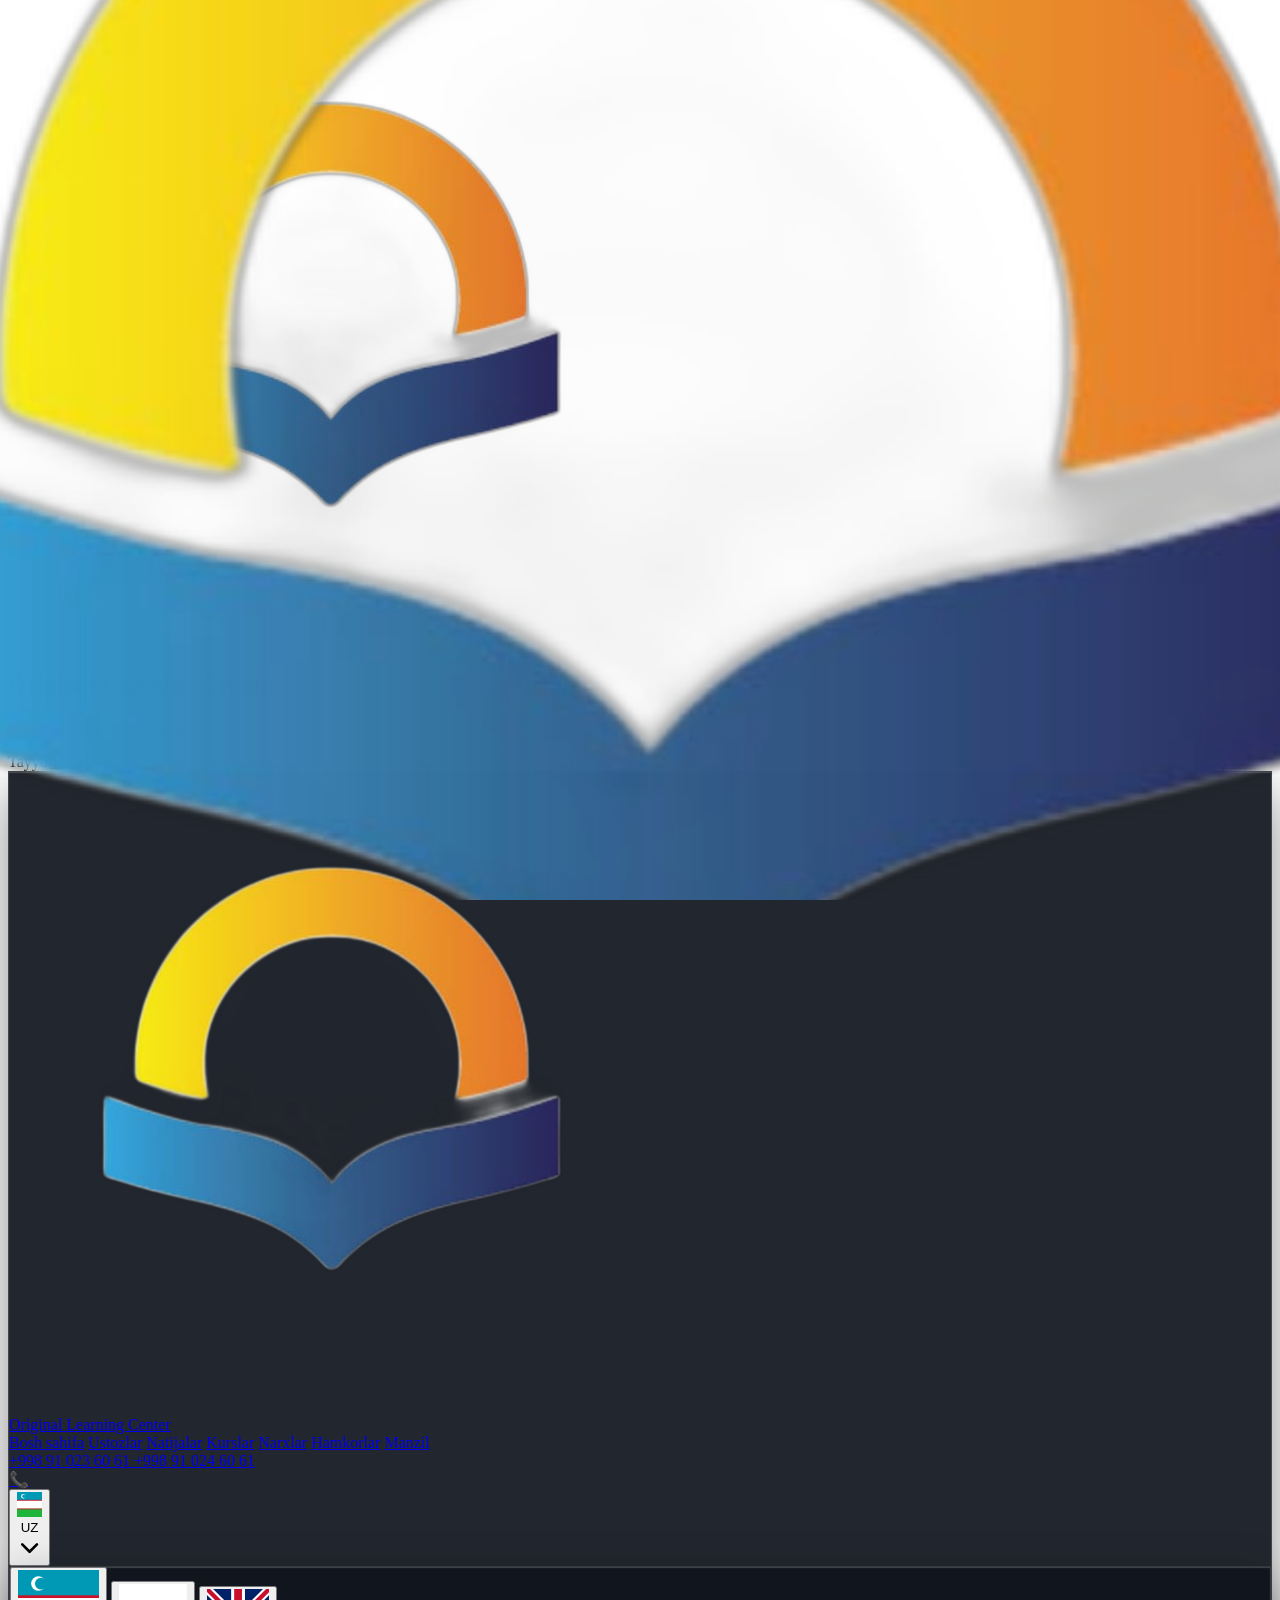
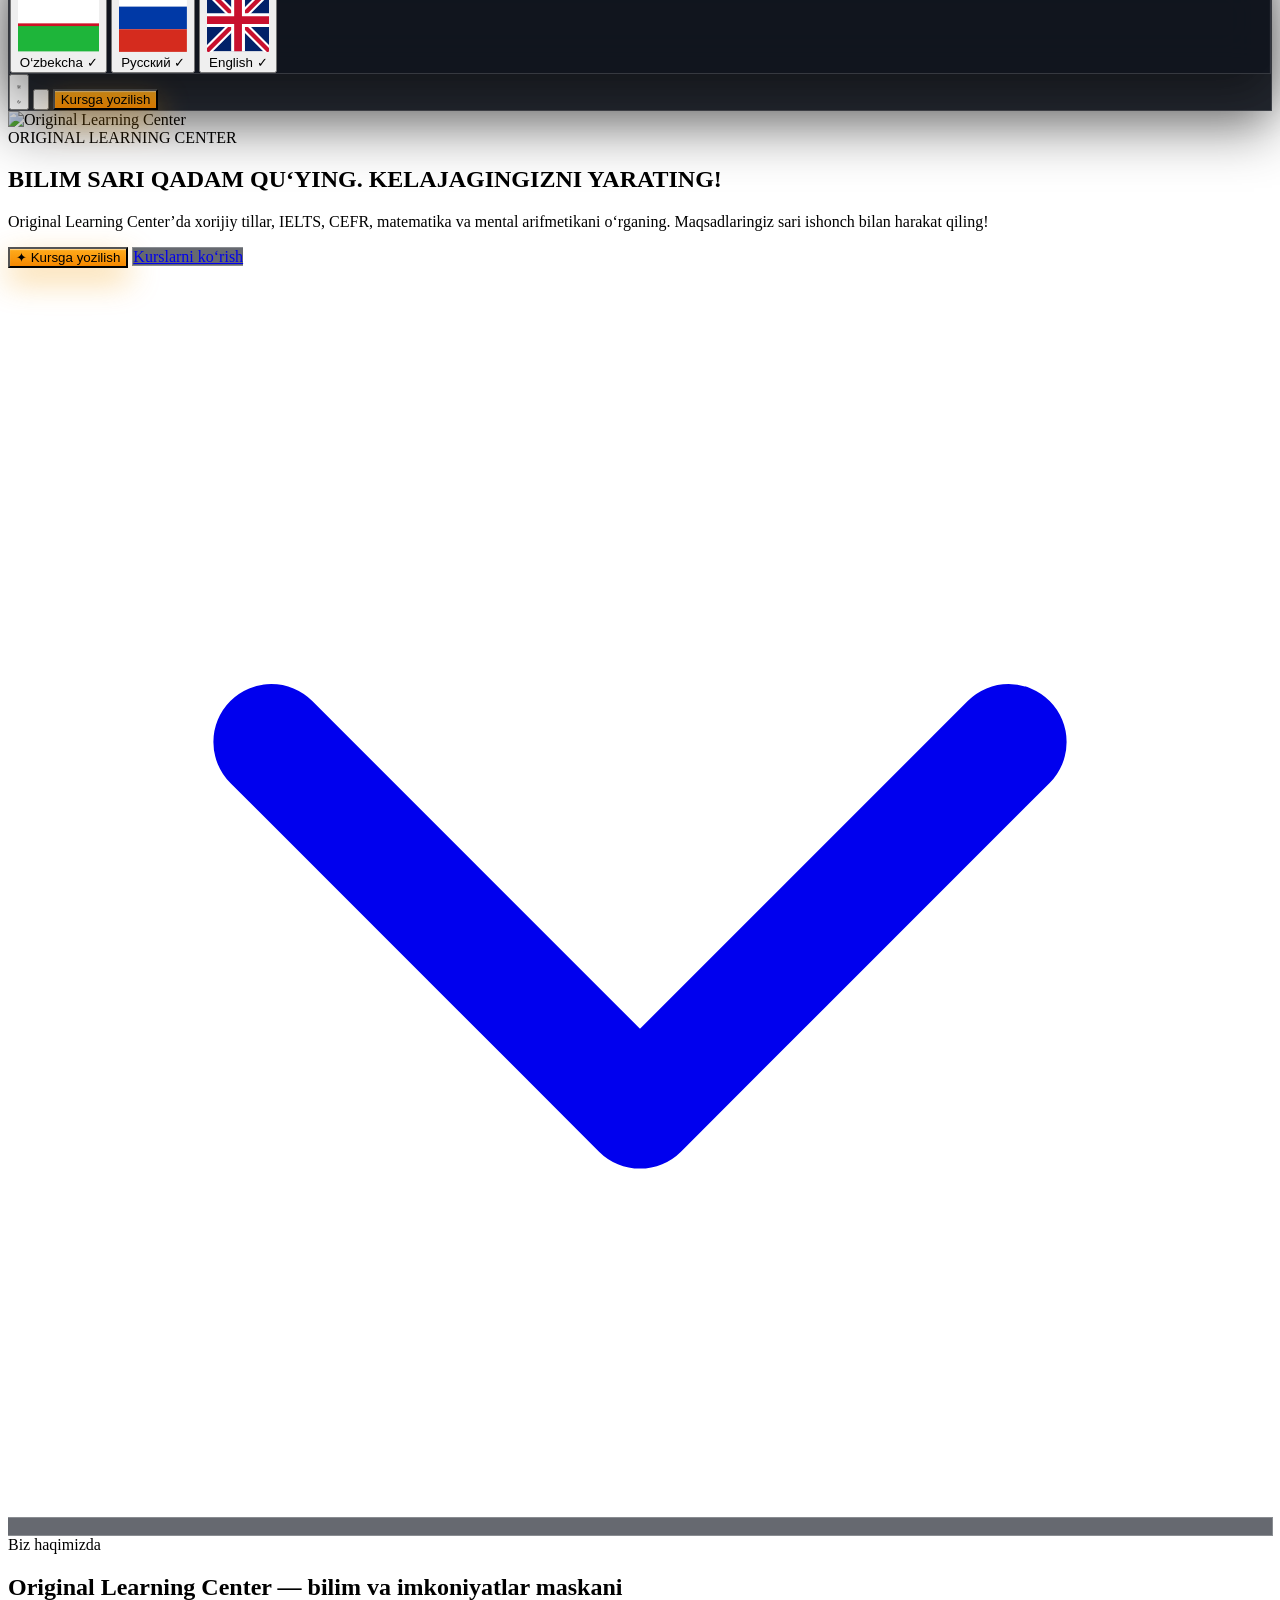
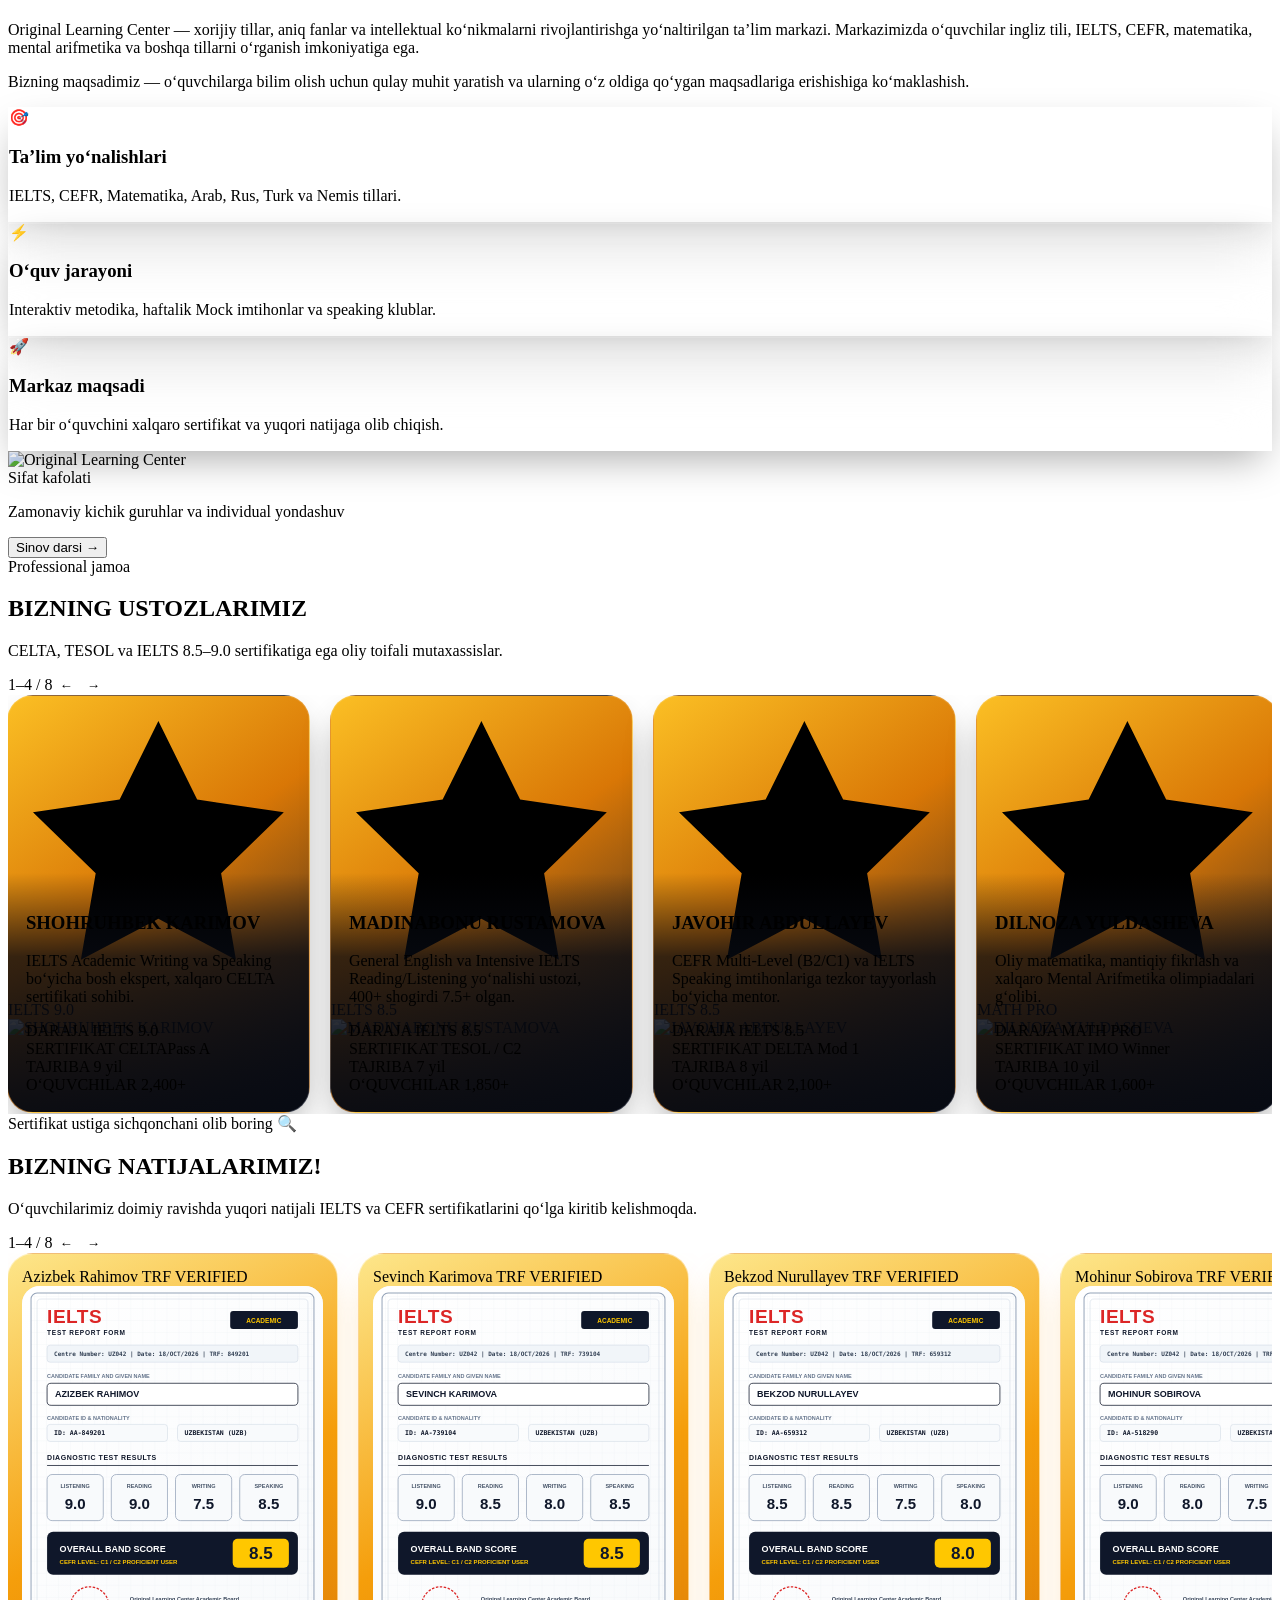
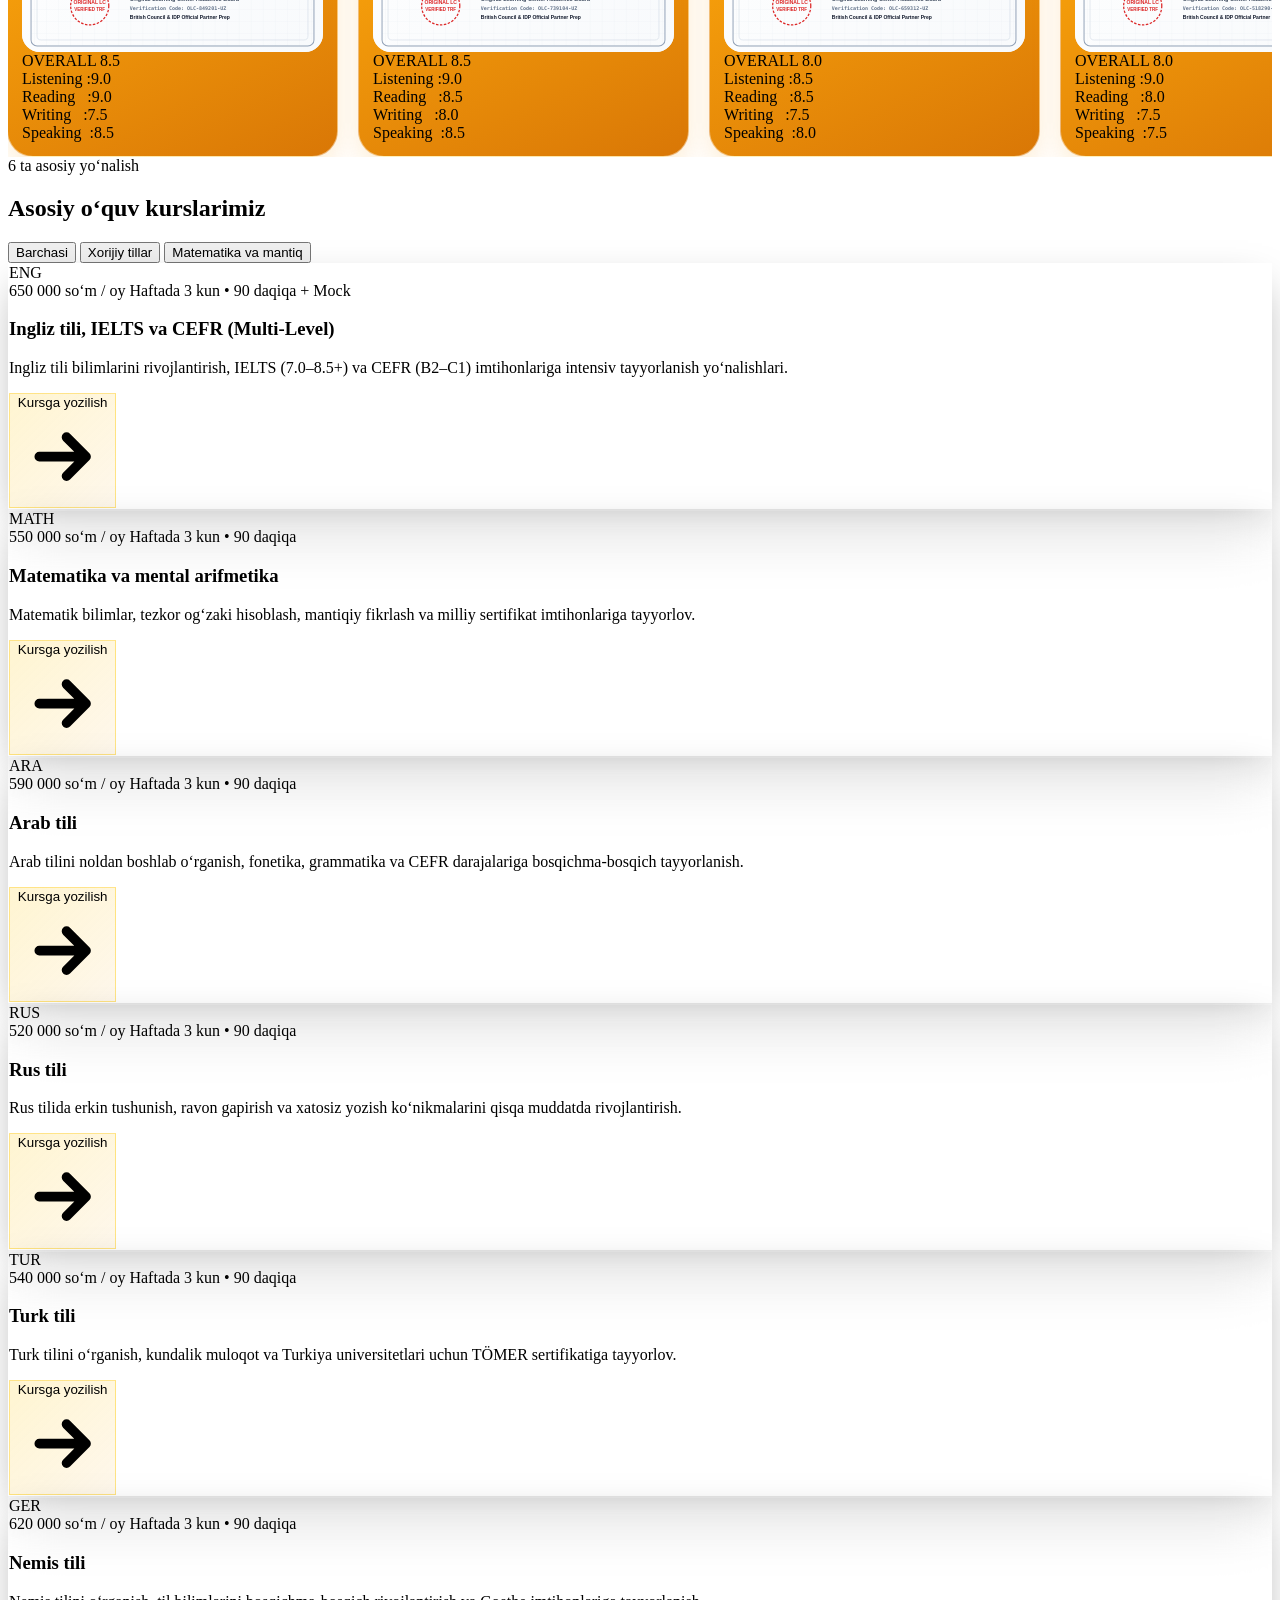
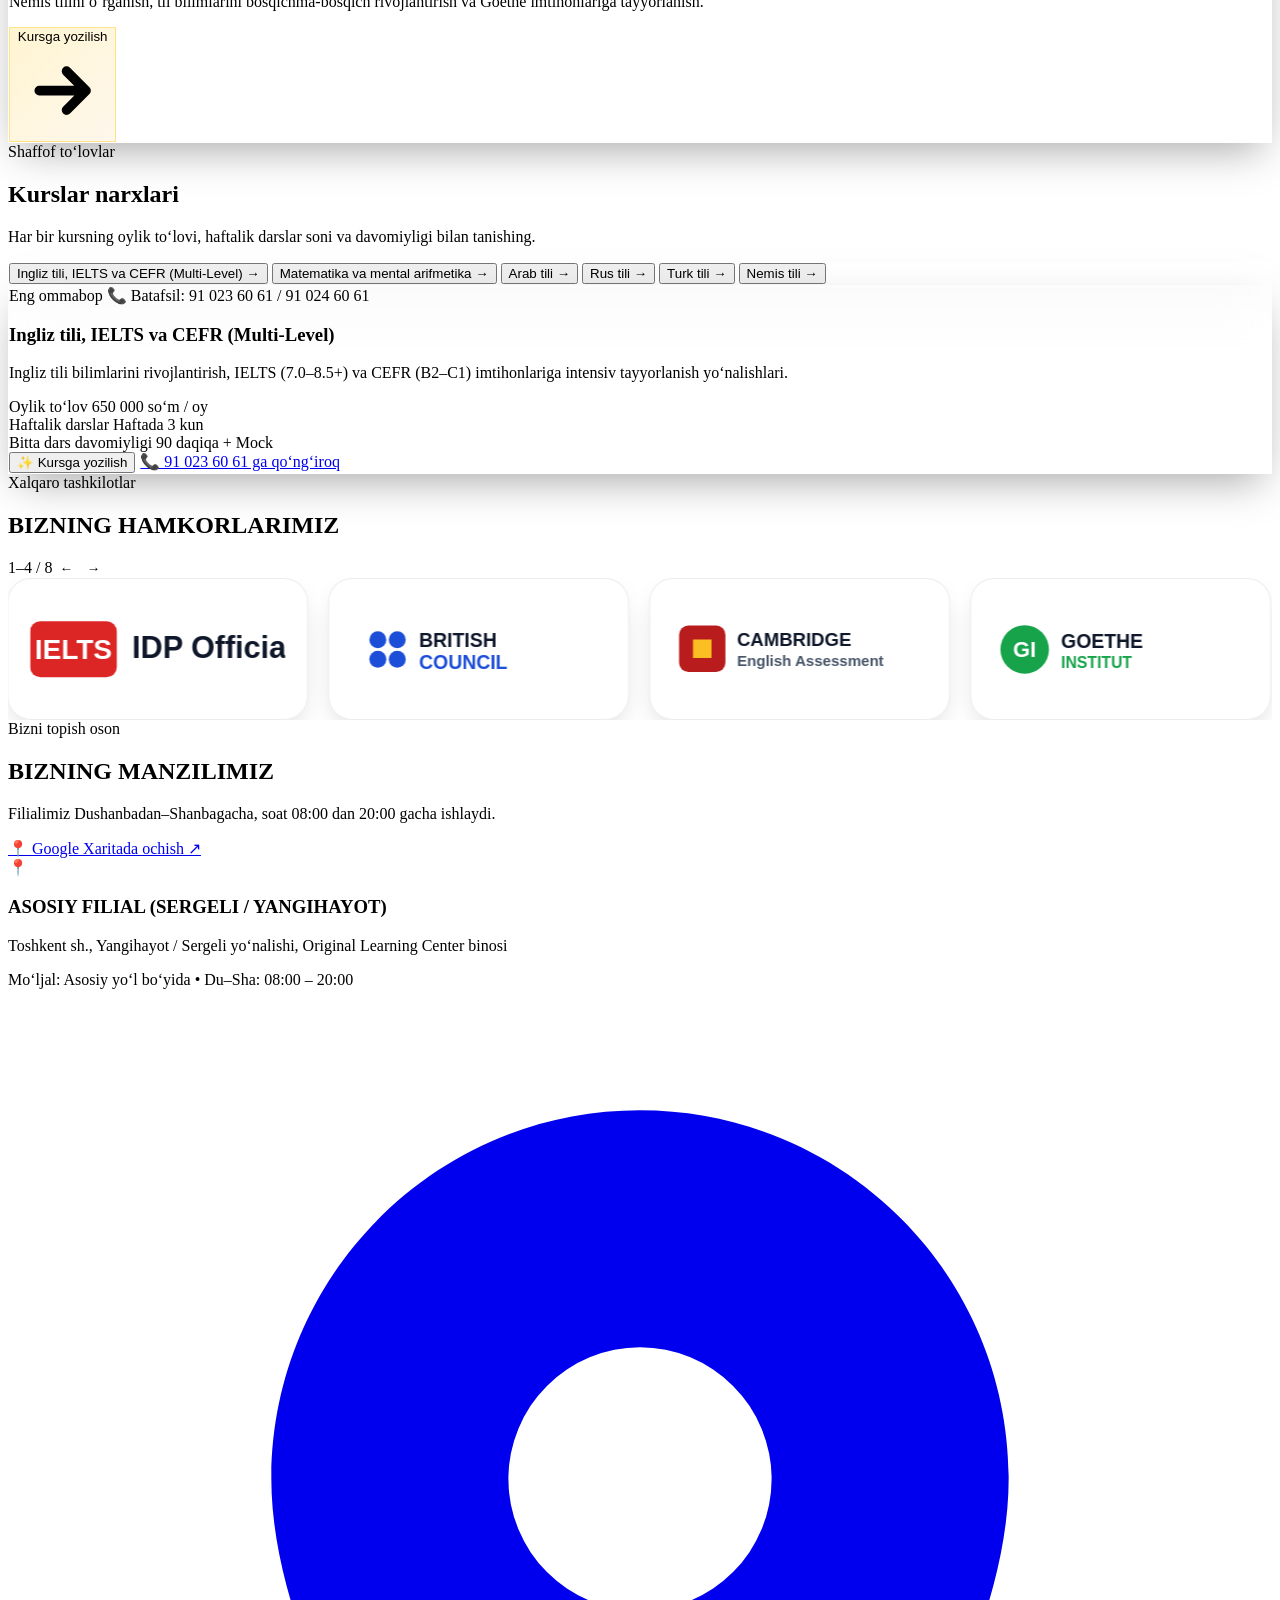
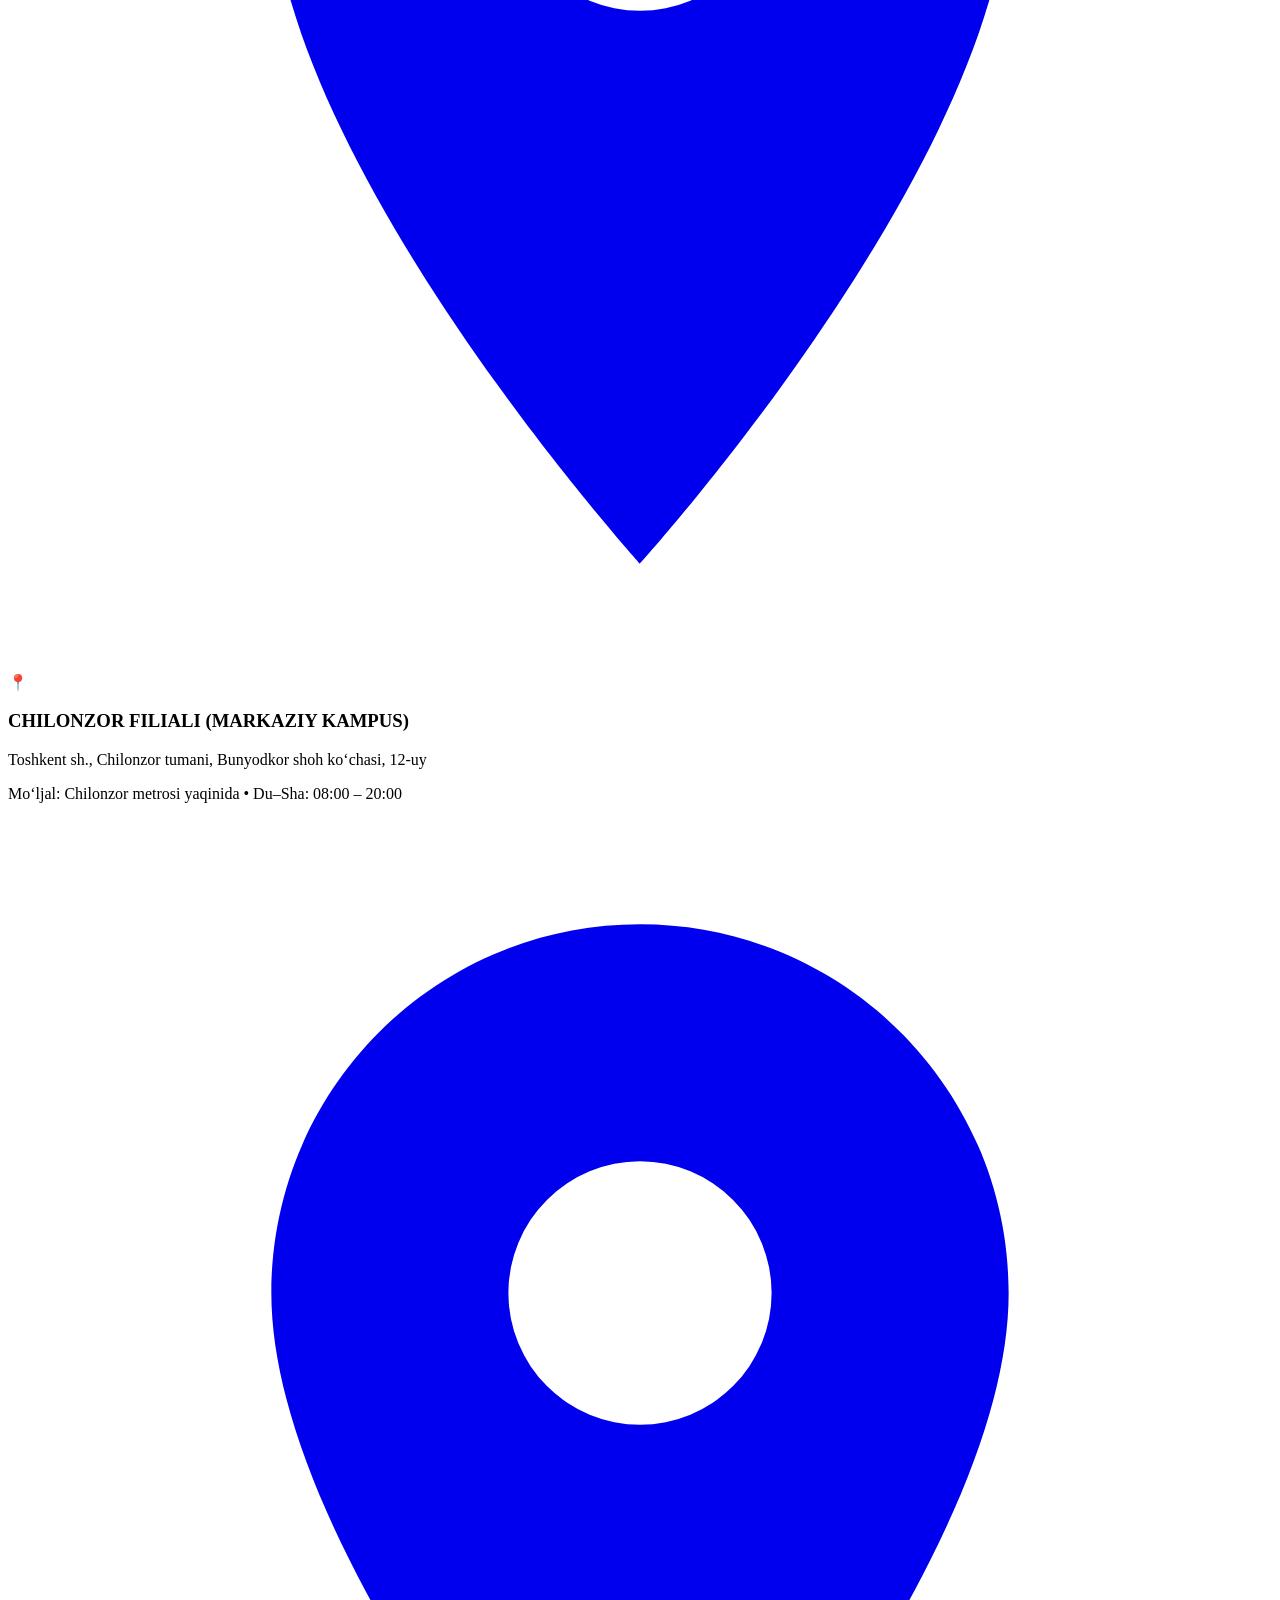
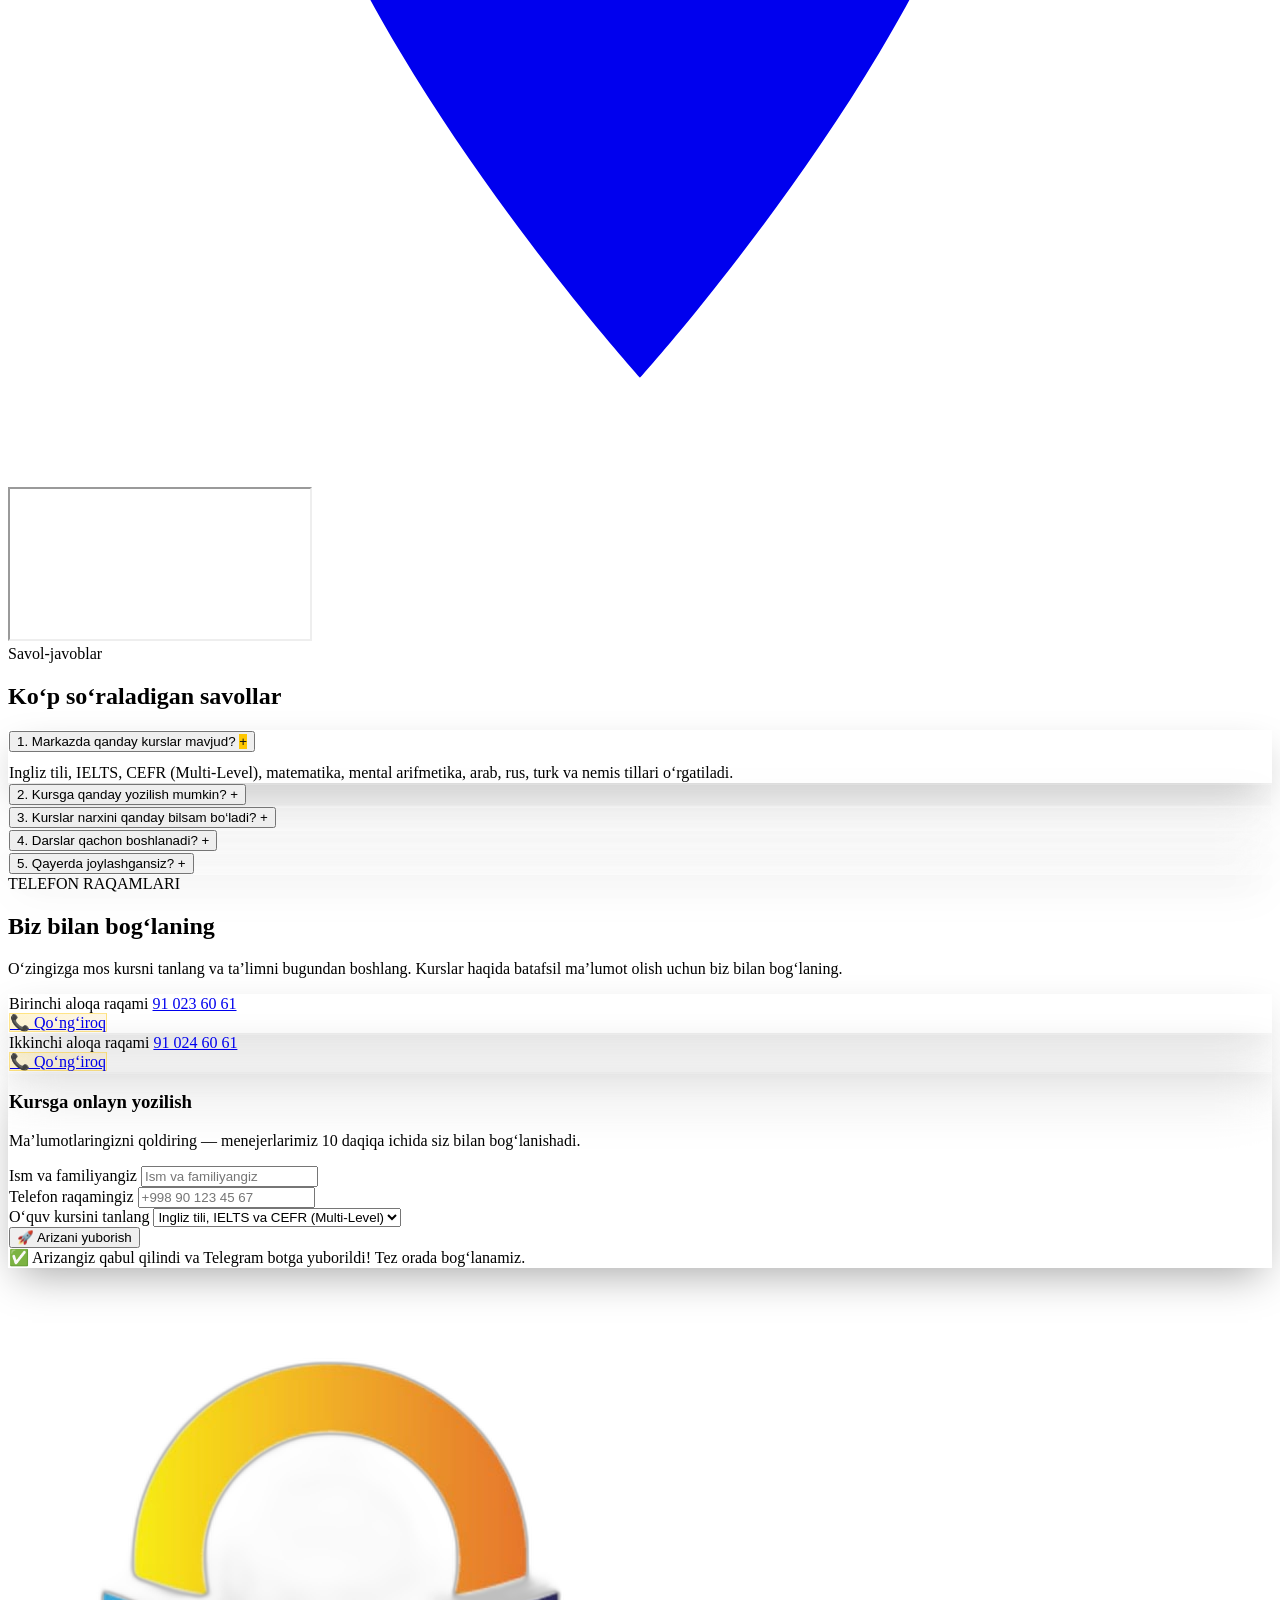
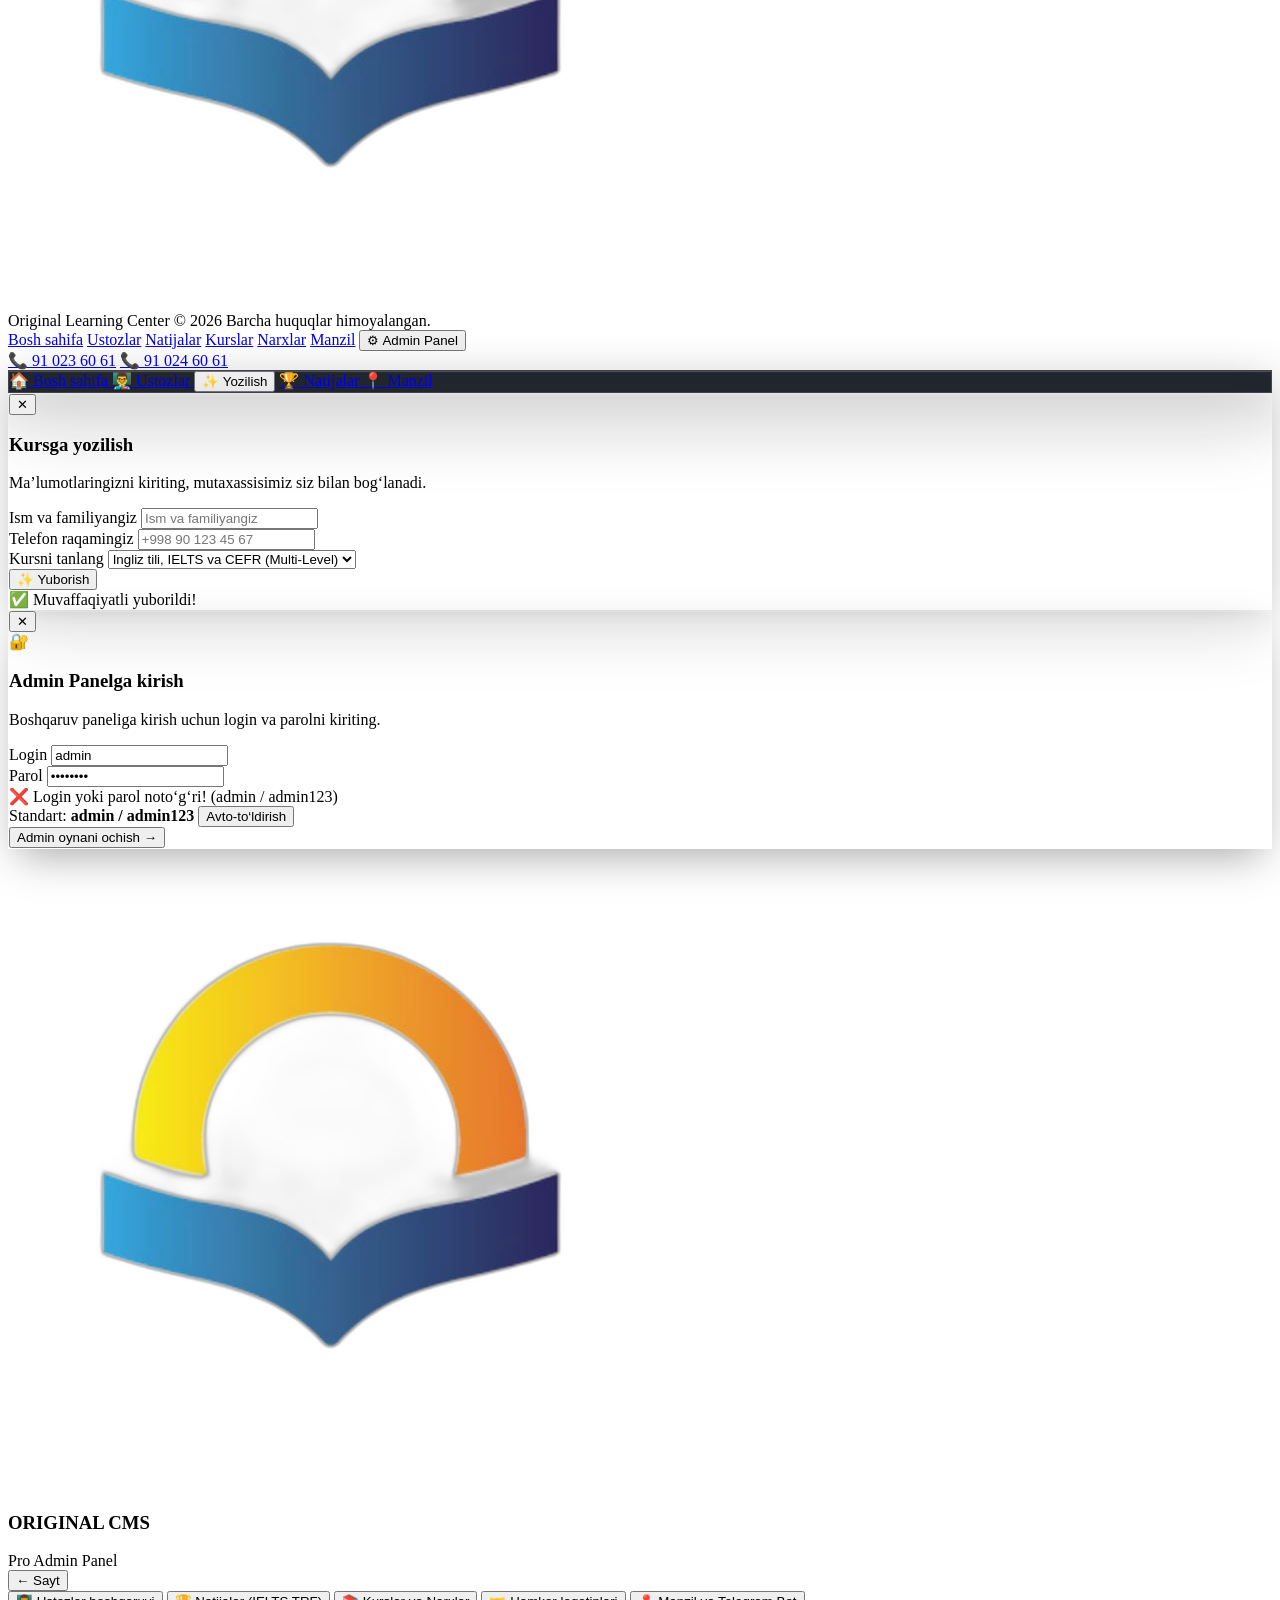
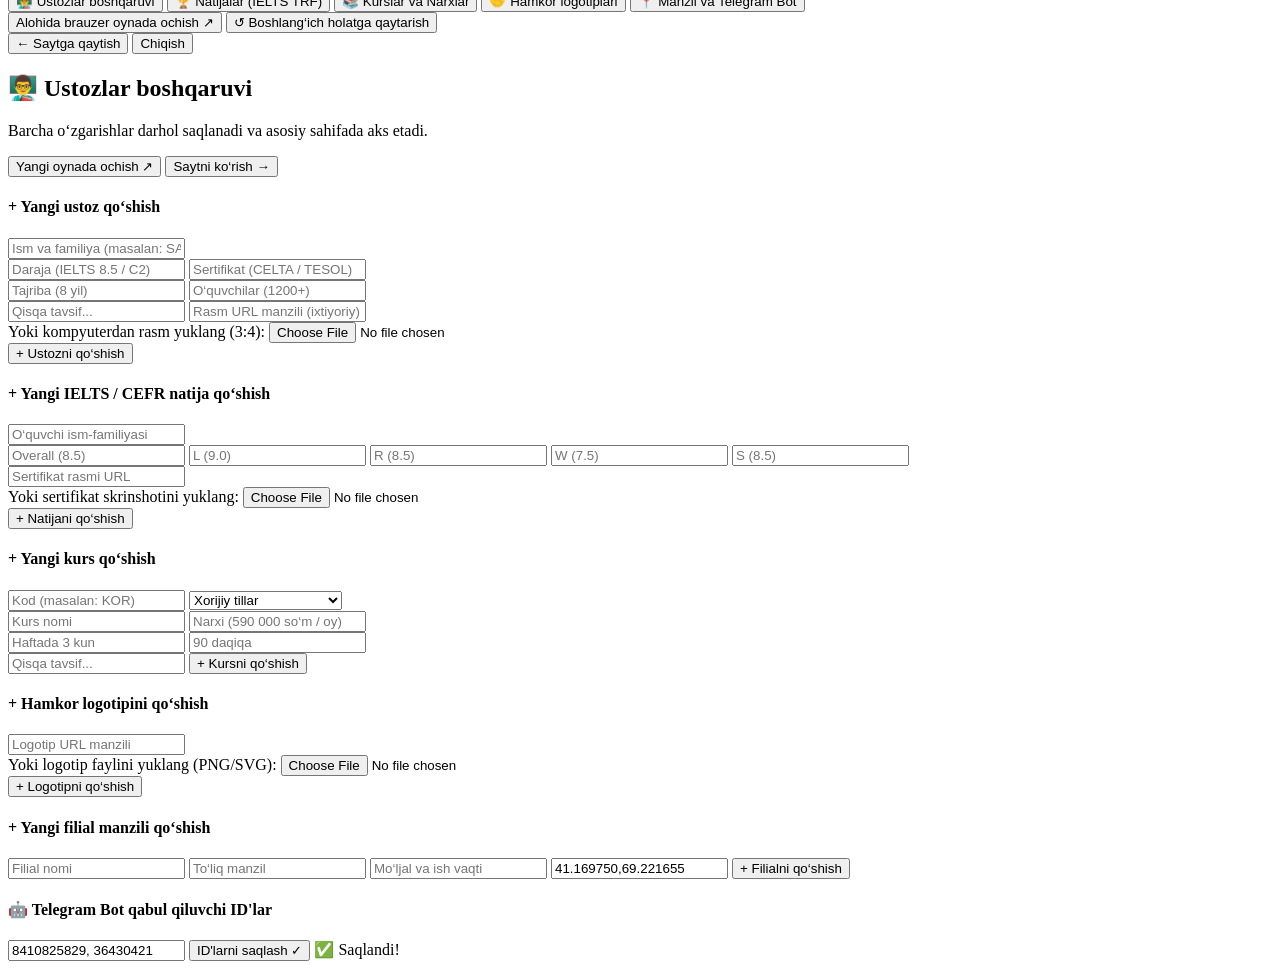
==== commit 32d525d6: "Provide project link if launched, otherwise launch it (6ae0968ecded08ced87c7d46)" ====
--- a/original_learning_center_pro_landing_page.html
+++ b/original_learning_center_pro_landing_page.html
@@ -11,6 +11,7 @@
     <link rel="canonical" href="https://original-learning-center.uz/">
     <meta name="theme-color" content="#0B0F17">
     <link rel="icon" type="image/png" href="tmphxoblbaf.png">
+    <link rel="preload" href="video_2026-10-26_23-34-48.mp4" as="video" type="video/mp4">
     <meta property="og:type" content="website">
     <meta property="og:locale" content="uz_UZ">
     <meta property="og:site_name" content="Original Learning Center">
@@ -331,6 +332,40 @@
 <body class="bg-slate-50 dark:bg-brand-obsidian text-slate-900 dark:text-white font-sans antialiased selection:bg-brand-gold selection:text-brand-obsidian pb-24 lg:pb-0 transition-colors duration-300">
 
     <!-- ===================================================================== -->
+    <!-- PRELOADER / VIDEO LOADING OVERLAY                                     -->
+    <!-- ===================================================================== -->
+    <div id="site-preloader" class="fixed inset-0 z-[9999] flex flex-col items-center justify-center bg-[#0B0F17] transition-all duration-500 ease-out select-none">
+        <div class="relative flex flex-col items-center text-center px-6 max-w-sm w-full">
+            <!-- Pulsing Logo Glow -->
+            <div class="relative mb-5">
+                <div class="absolute -inset-4 rounded-full bg-amber-400/25 blur-xl animate-pulse"></div>
+                <div class="relative w-20 h-20 sm:w-24 sm:h-24 rounded-3xl bg-white/5 border border-amber-400/30 flex items-center justify-center shadow-2xl backdrop-blur-md">
+                    <img src="tmphxoblbaf.png" alt="Original Learning Center" class="w-12 h-12 sm:w-14 sm:h-14 object-contain animate-pulse"/>
+                </div>
+            </div>
+
+            <!-- Title -->
+            <h2 class="text-xl sm:text-2xl font-extrabold text-white tracking-tight mb-1">
+                Original <span class="text-amber-400">Learning Center</span>
+            </h2>
+            <p class="text-xs text-gray-400 font-medium mb-6 tracking-wide">
+                Kelajagingiz sari ilk qadam
+            </p>
+
+            <!-- Loading Progress Bar -->
+            <div class="w-56 h-1.5 bg-white/10 rounded-full overflow-hidden mb-2.5 relative">
+                <div id="preloader-progress-bar" class="h-full bg-gradient-to-r from-amber-400 via-yellow-300 to-amber-500 rounded-full w-0 transition-all duration-200 ease-out"></div>
+            </div>
+
+            <!-- Loading status text -->
+            <div class="flex items-center justify-between w-56 text-[11px] text-gray-400 font-mono">
+                <span id="preloader-status-text">Video yuklanmoqda...</span>
+                <span id="preloader-percent-text">0%</span>
+            </div>
+        </div>
+    </div>
+
+    <!-- ===================================================================== -->
     <!-- 1. FLOATING CAPSULE HEADER (EXACT REFERENCE INTER NATION STYLE)       -->
     <!-- ===================================================================== -->
     <header class="fixed top-3 sm:top-5 inset-x-0 z-50 px-3 sm:px-6 pointer-events-none">
@@ -454,7 +489,7 @@
                     muted
                     loop
                     playsinline
-                    preload="metadata"
+                    preload="auto"
                     poster="tmphxoblbaf.png"
                     aria-label="Original Learning Center background video">
                     <source src="video_2026-10-26_23-34-48.mp4" type="video/mp4">
@@ -2827,7 +2862,76 @@
             setTimeout(() => closeEnrollModal(), 1800);
         }
 
+        // =====================================================================
+        // PRELOADER & VIDEO BUFFER CONTROLLER
+        // =====================================================================
+        function initVideoPreloader() {
+            const preloader = document.getElementById('site-preloader');
+            const progressBar = document.getElementById('preloader-progress-bar');
+            const percentText = document.getElementById('preloader-percent-text');
+            const statusText = document.getElementById('preloader-status-text');
+            const heroVideo = document.getElementById('hero-bg-video');
+
+            if (!preloader) return;
+
+            let progress = 0;
+            let isLoaded = false;
+            const startTime = Date.now();
+            const minDisplayTime = 1100;
+            const maxTimeout = 2800;
+
+            function updateProgress(val, status) {
+                progress = Math.min(100, Math.max(progress, Math.round(val)));
+                if (progressBar) progressBar.style.width = `${progress}%`;
+                if (percentText) percentText.textContent = `${progress}%`;
+                if (status && statusText) statusText.textContent = status;
+            }
+
+            const interval = setInterval(() => {
+                if (!isLoaded && progress < 85) {
+                    progress += Math.floor(Math.random() * 9) + 4;
+                    updateProgress(progress, 'Video yuklanmoqda...');
+                }
+            }, 100);
+
+            function finishLoading() {
+                if (isLoaded) return;
+                isLoaded = true;
+                clearInterval(interval);
+
+                const elapsed = Date.now() - startTime;
+                const remaining = Math.max(0, minDisplayTime - elapsed);
+
+                setTimeout(() => {
+                    updateProgress(100, 'Tayyor!');
+                    if (heroVideo) {
+                        heroVideo.play().catch(() => {});
+                    }
+                    setTimeout(() => {
+                        preloader.classList.add('opacity-0', 'pointer-events-none', 'scale-105');
+                        setTimeout(() => {
+                            preloader.style.display = 'none';
+                        }, 500);
+                    }, 250);
+                }, remaining);
+            }
+
+            if (heroVideo) {
+                if (heroVideo.readyState >= 3) {
+                    finishLoading();
+                } else {
+                    heroVideo.addEventListener('canplay', finishLoading, { once: true });
+                    heroVideo.addEventListener('loadeddata', () => updateProgress(70, 'Kadrlar tayyorlanmoqda...'), { once: true });
+                    heroVideo.addEventListener('canplaythrough', finishLoading, { once: true });
+                    heroVideo.addEventListener('error', finishLoading, { once: true });
+                }
+            }
+
+            setTimeout(finishLoading, maxTimeout);
+        }
+
         window.addEventListener('DOMContentLoaded', () => {
+            initVideoPreloader();
             renderAllDynamicSections();
             setLanguage('uz');
             startAutoCarousels();
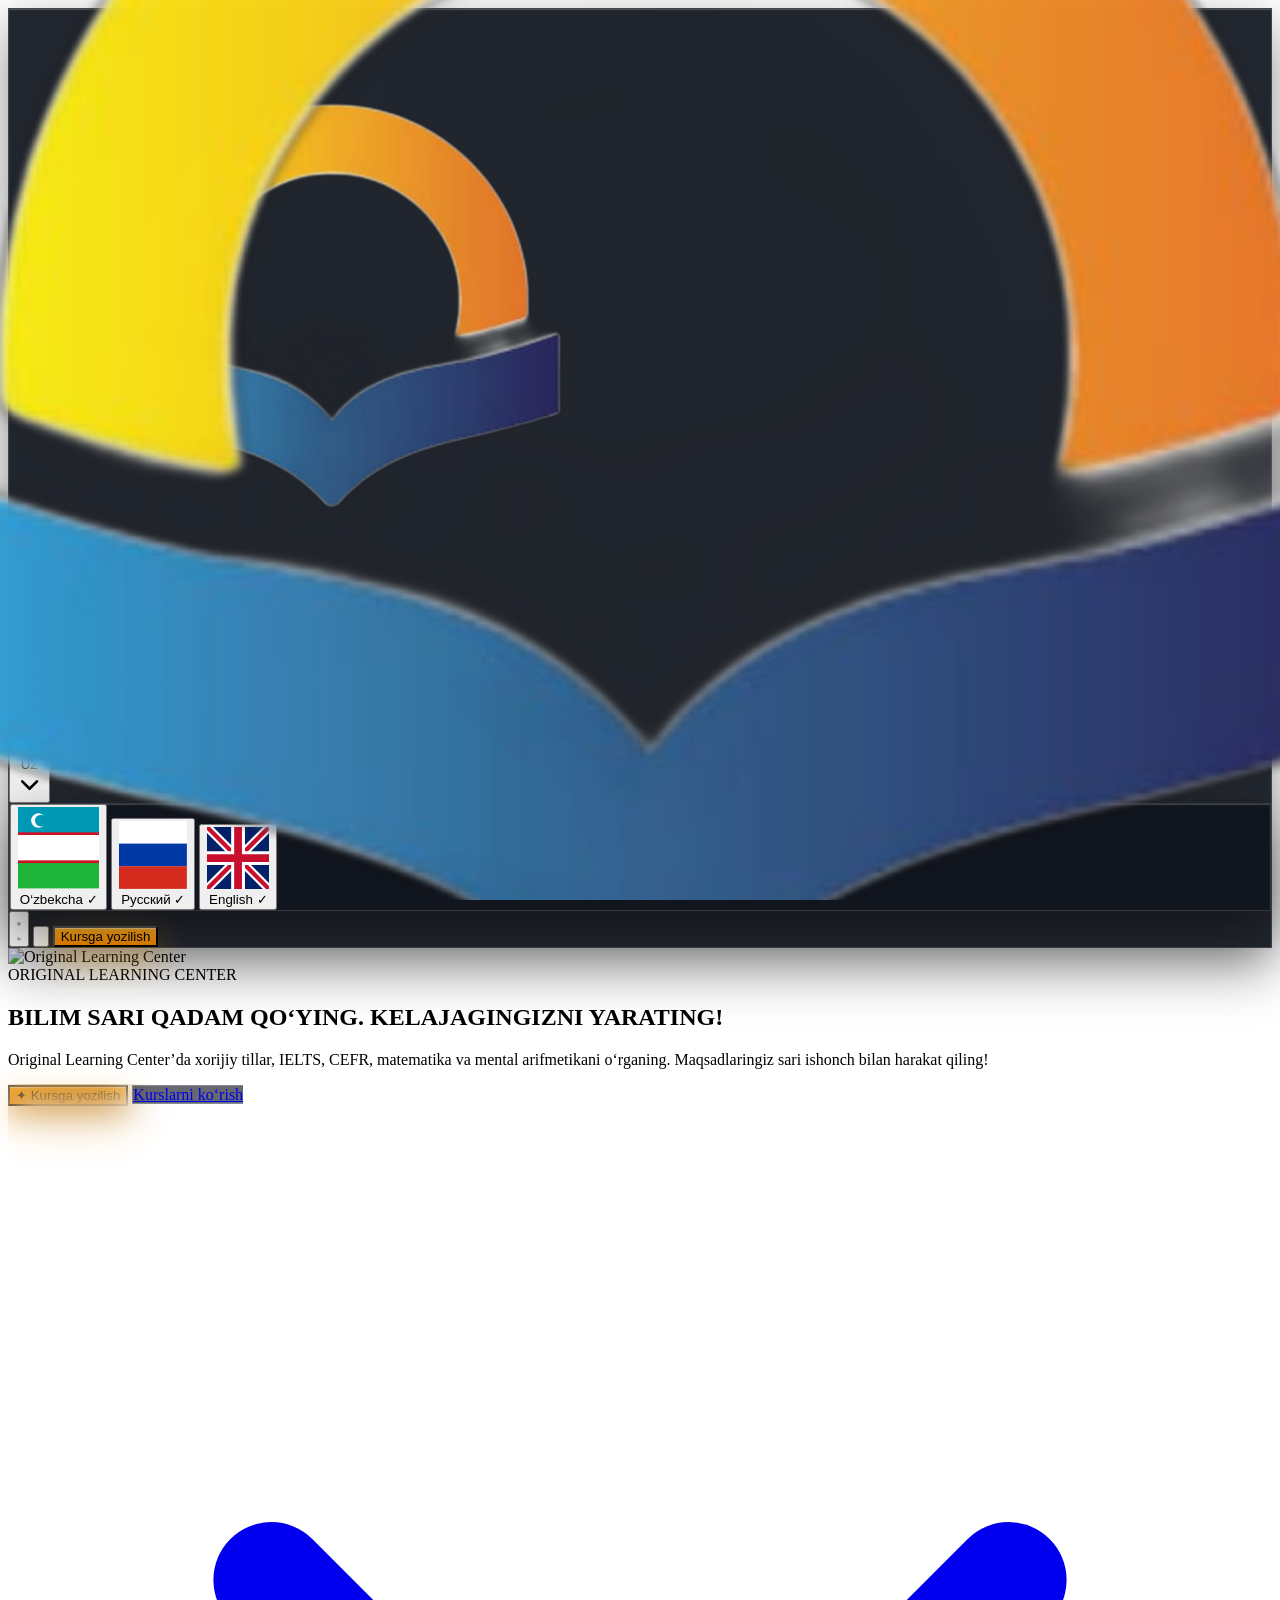
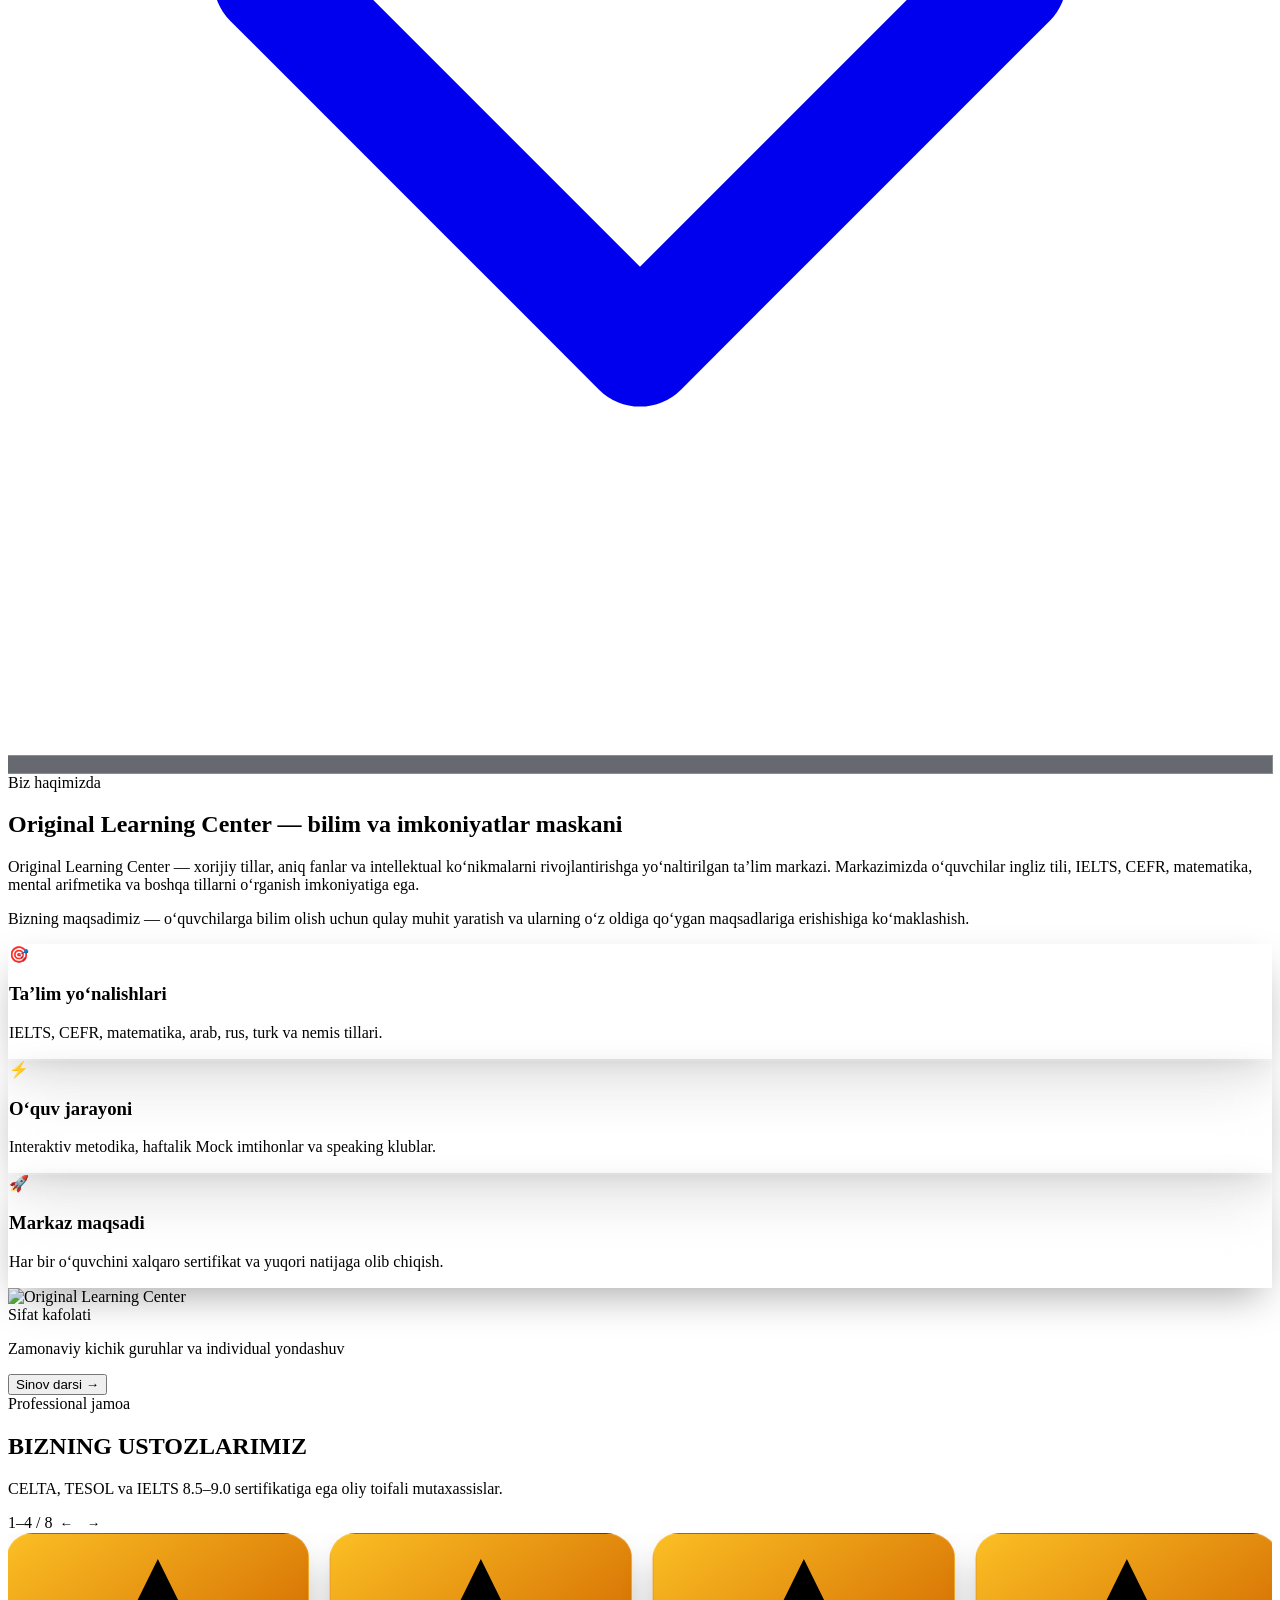
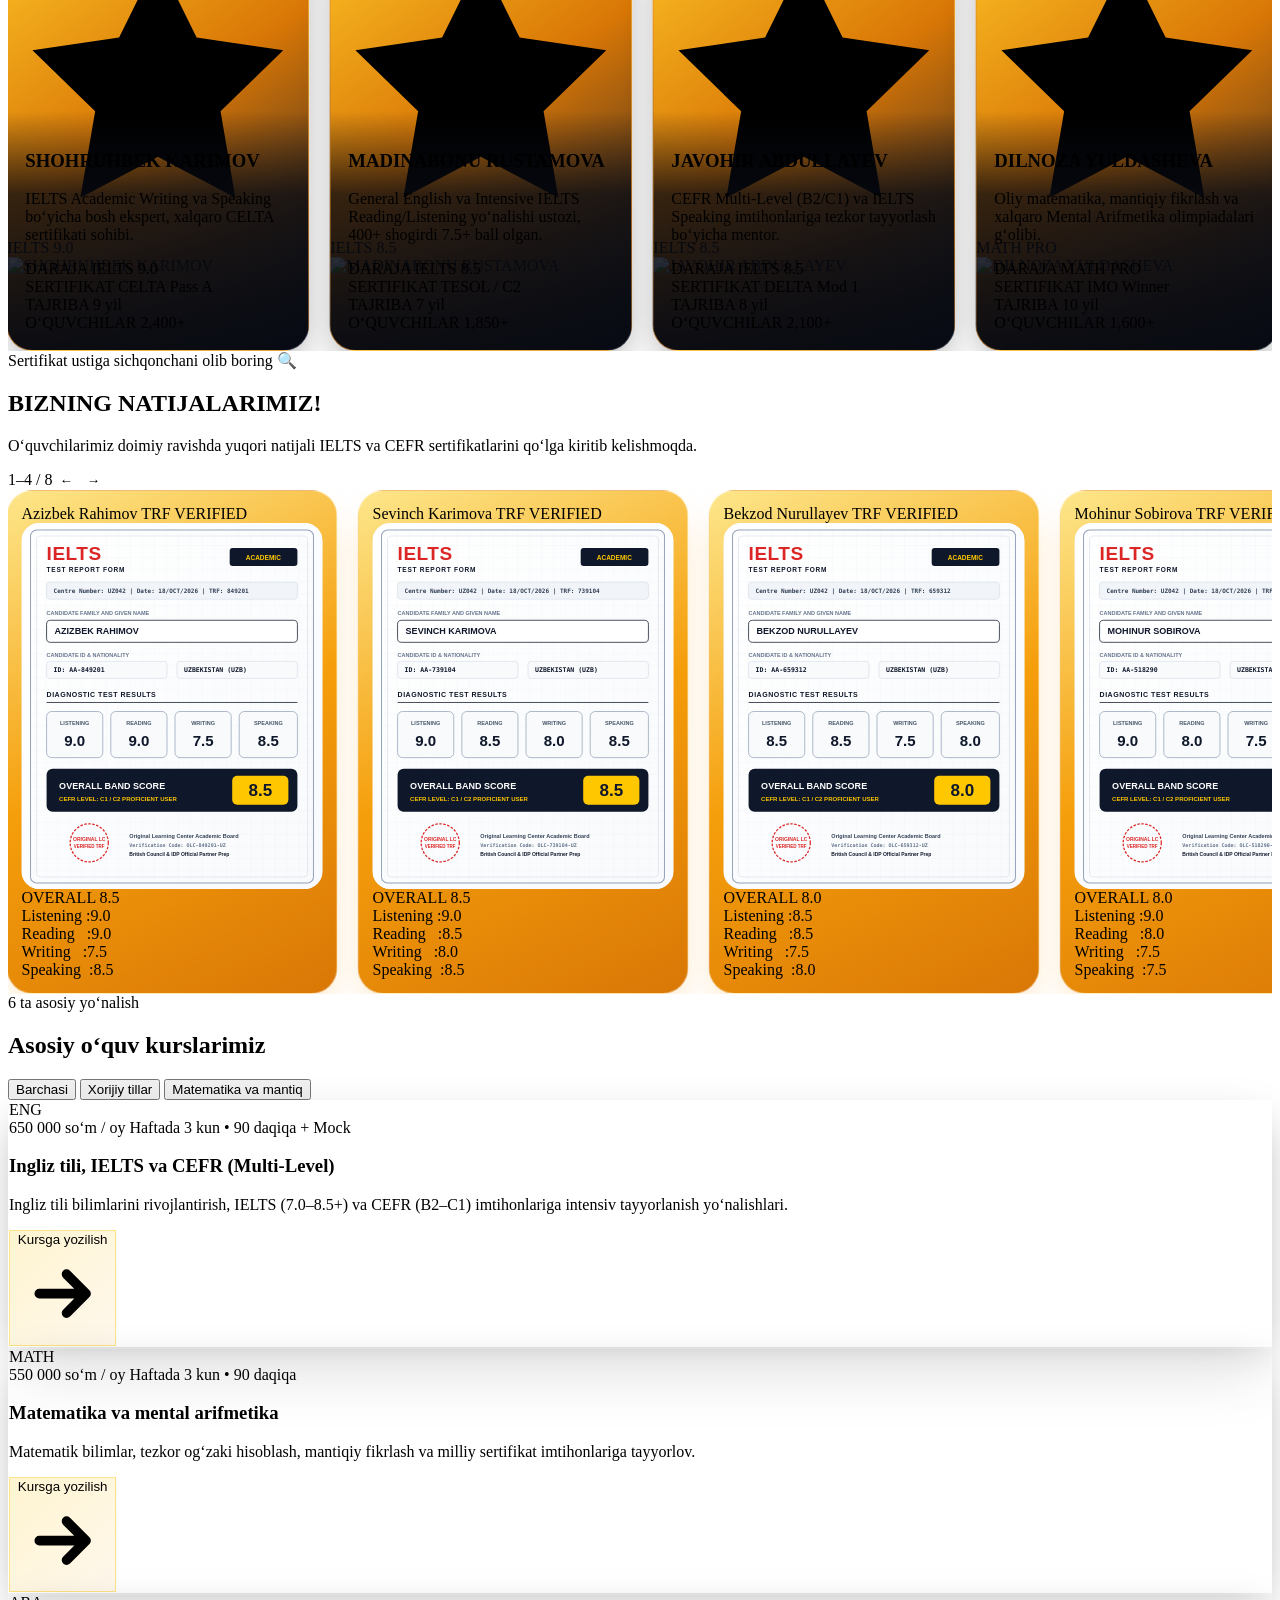
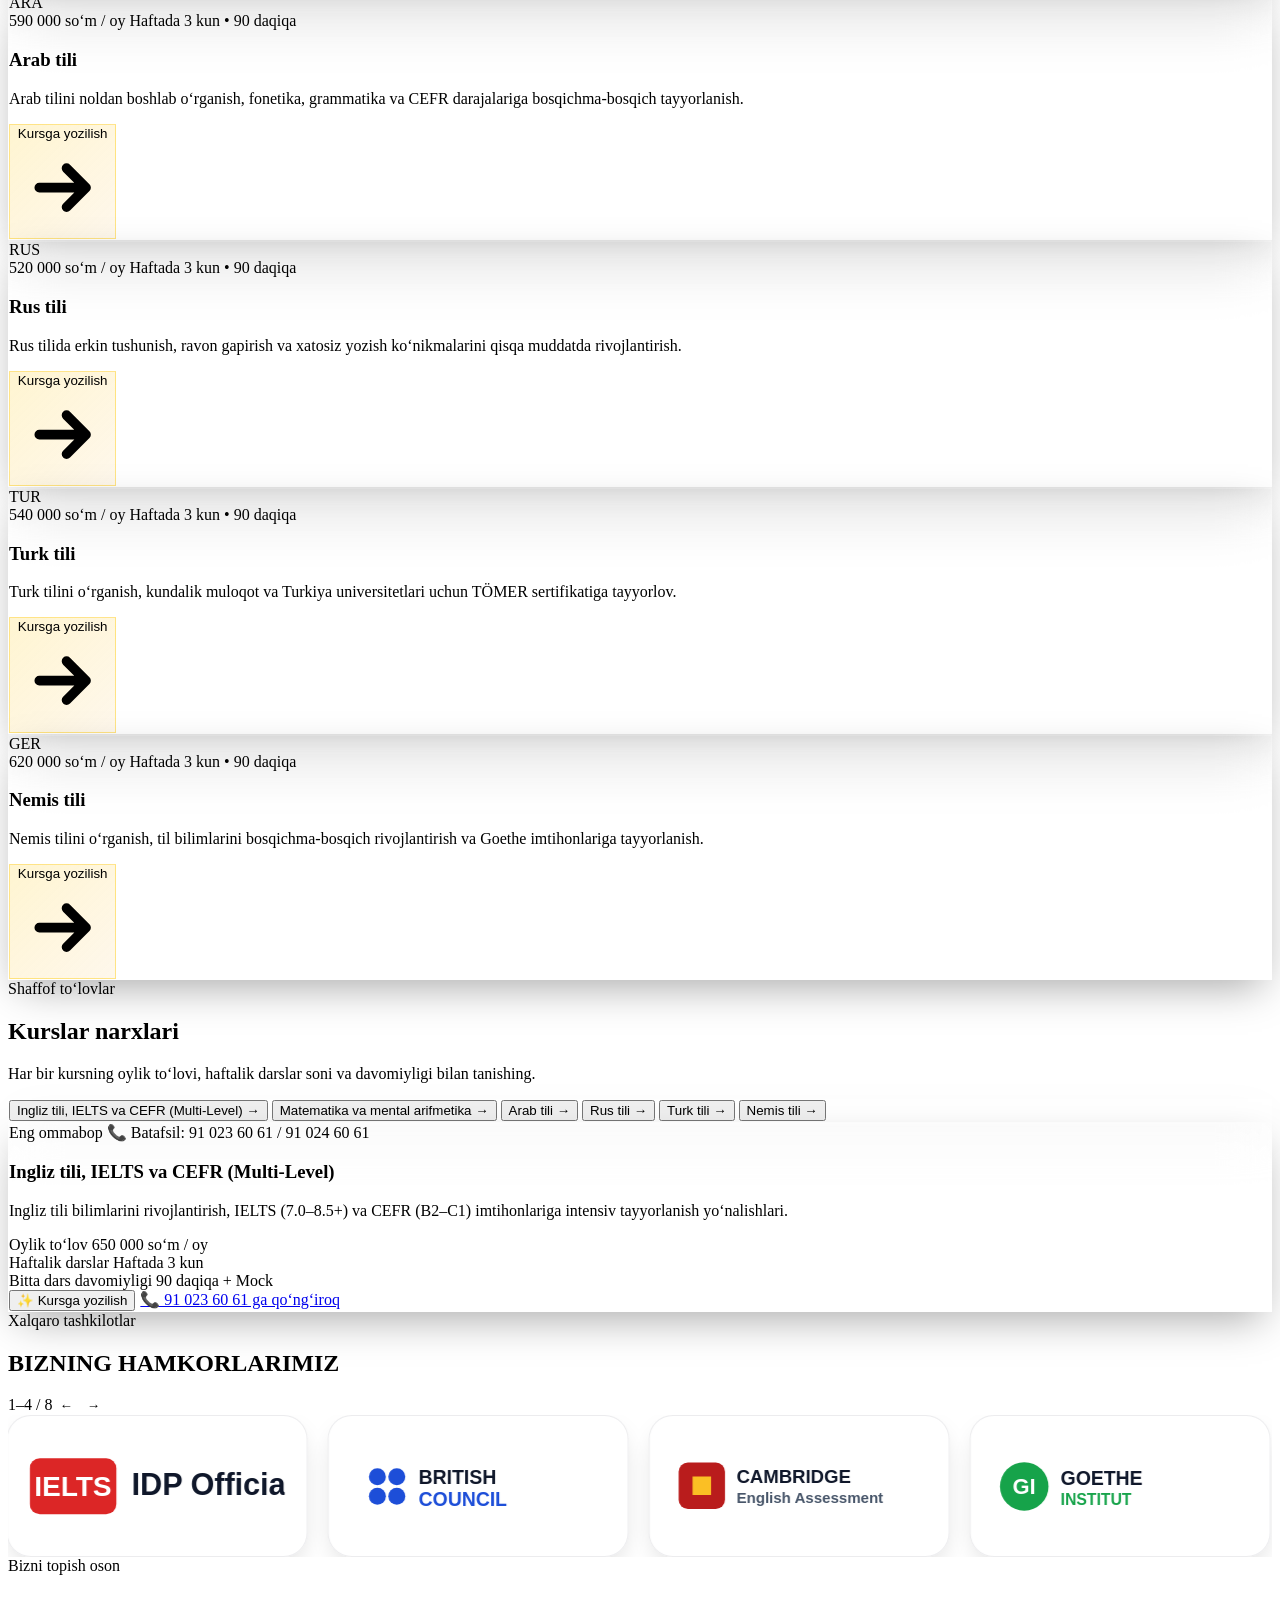
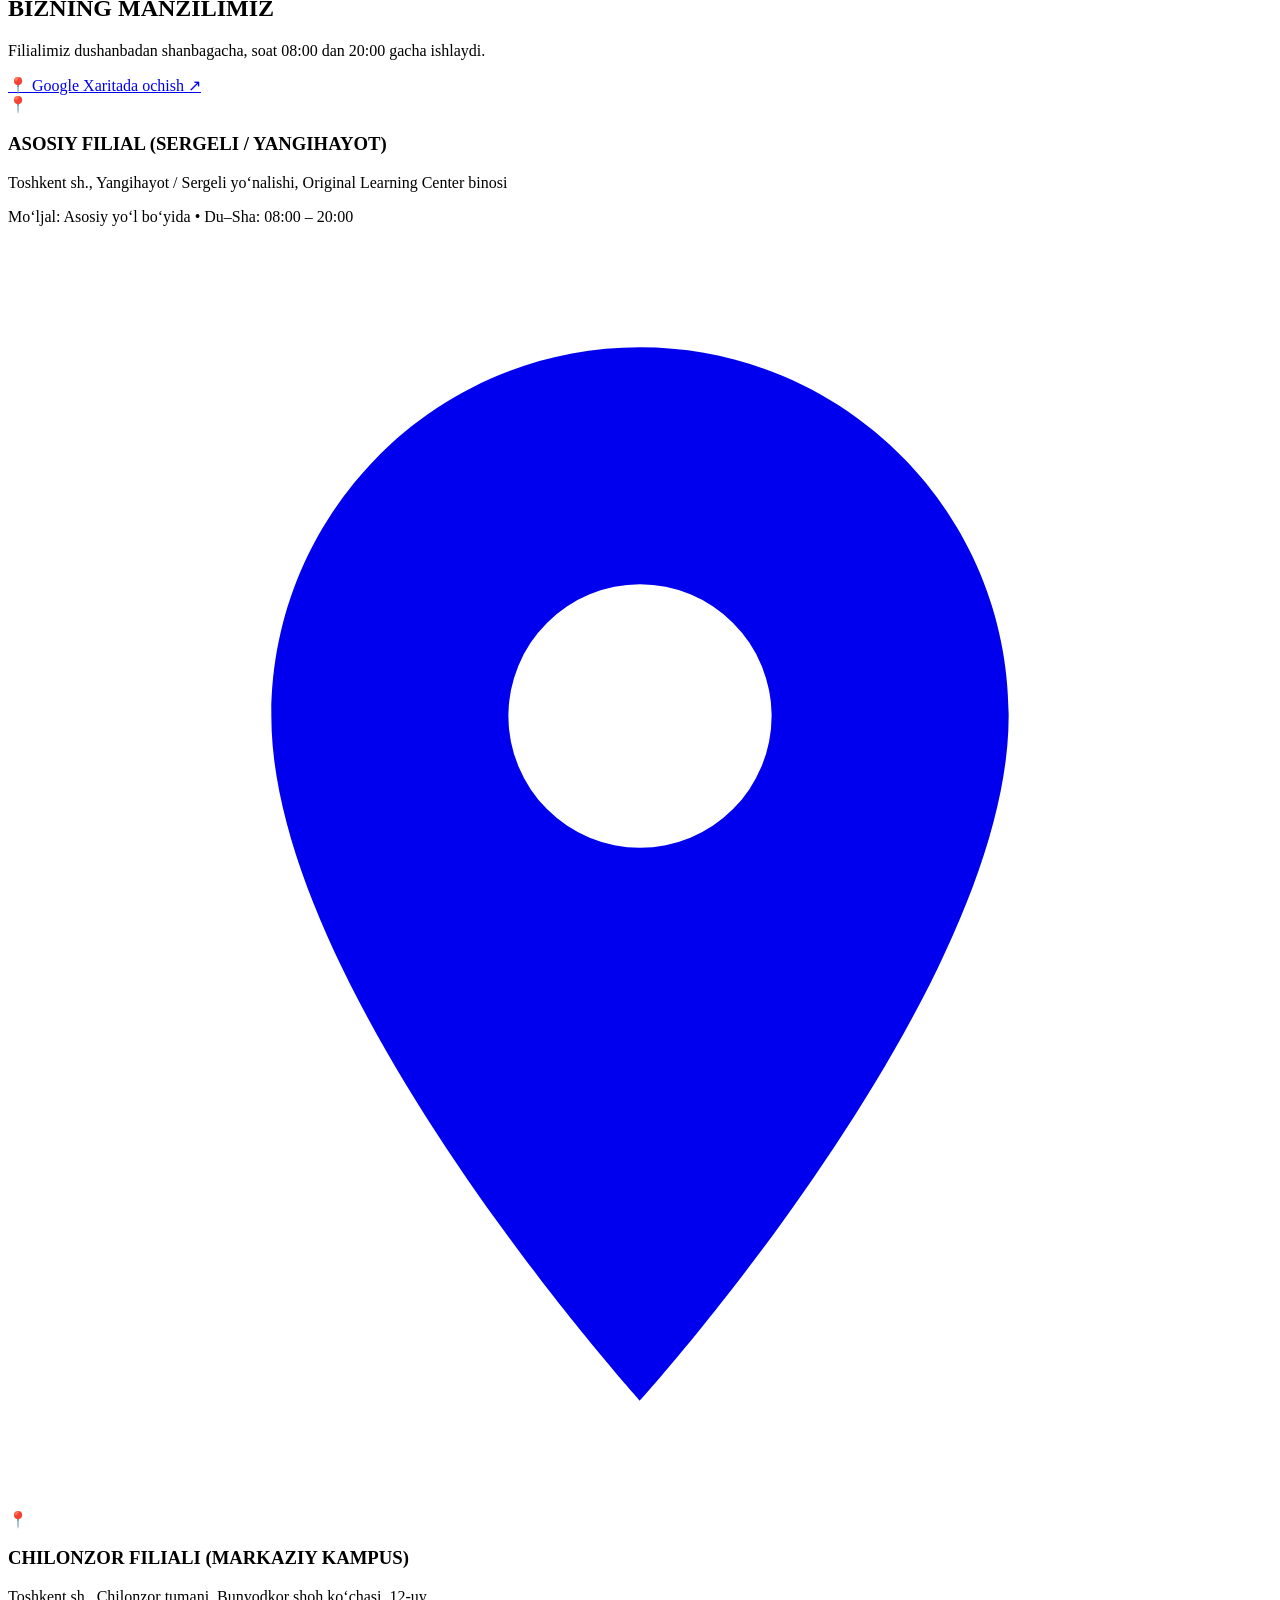
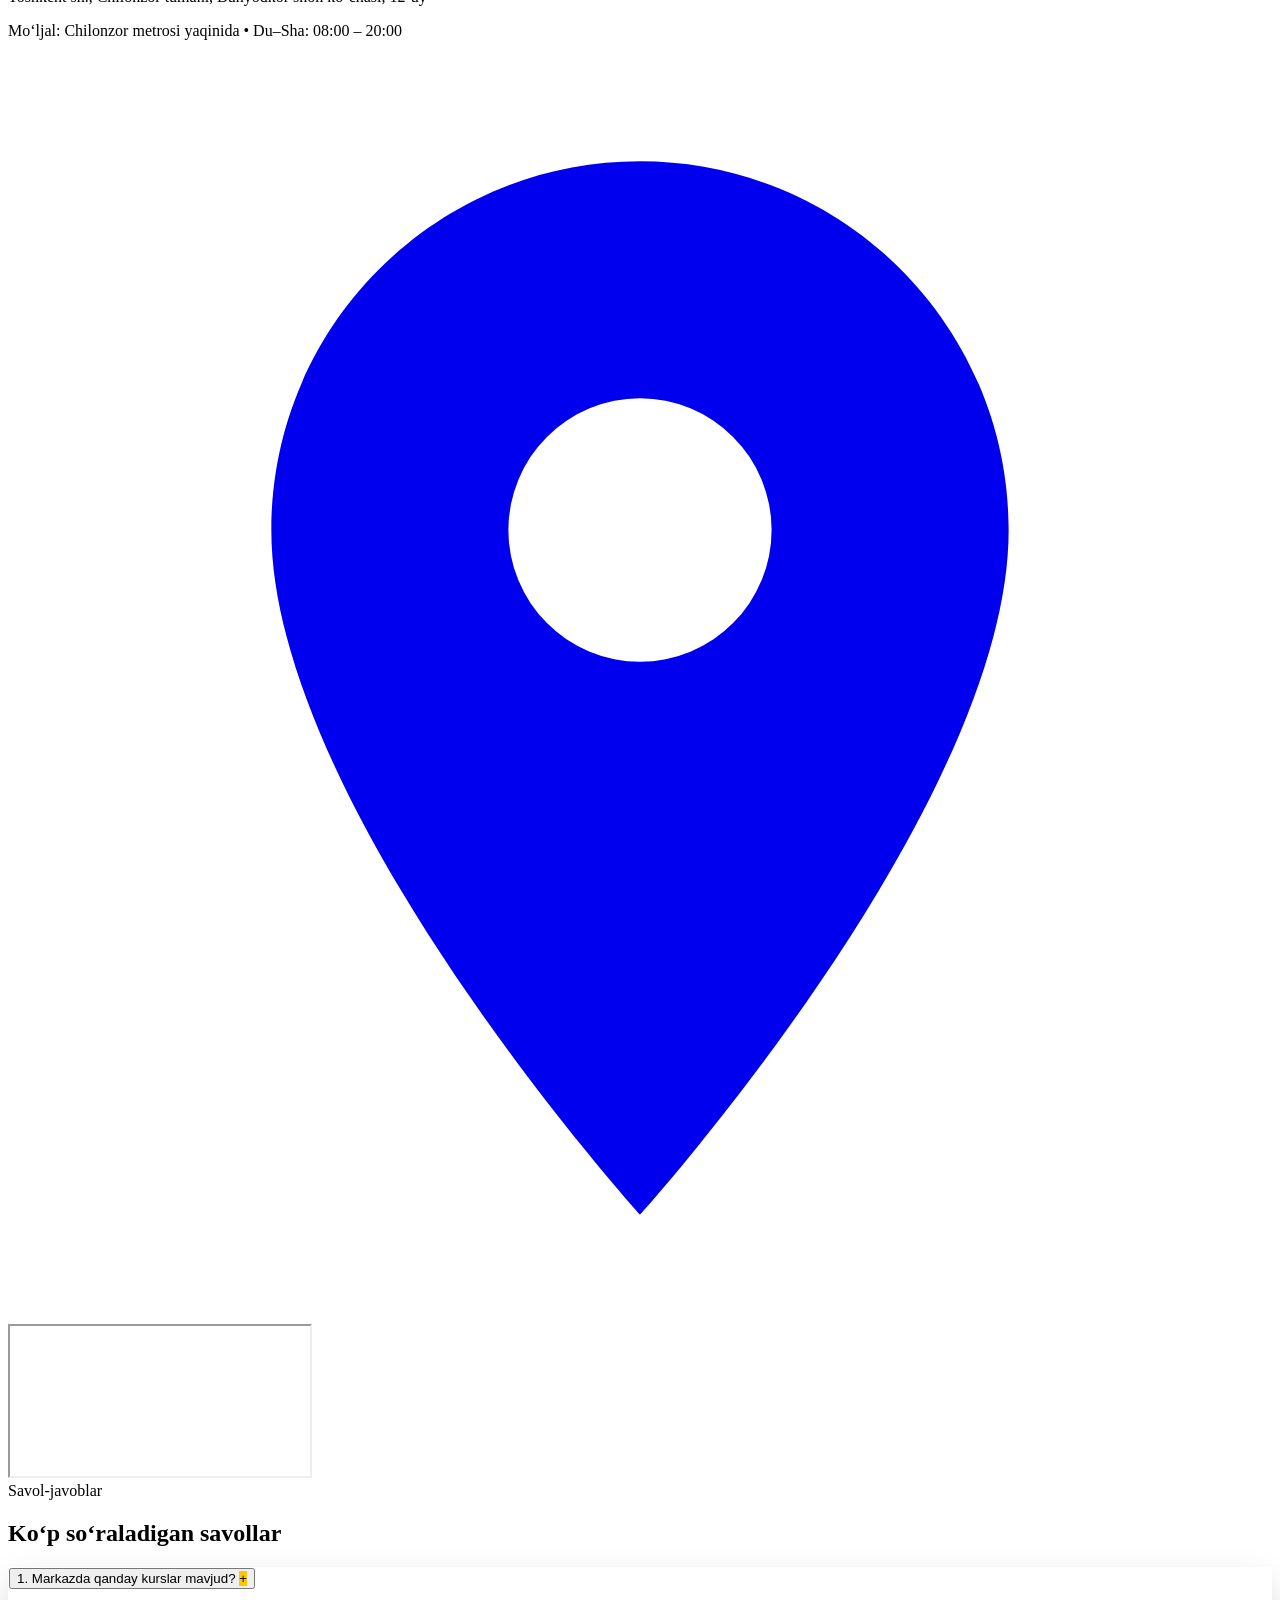
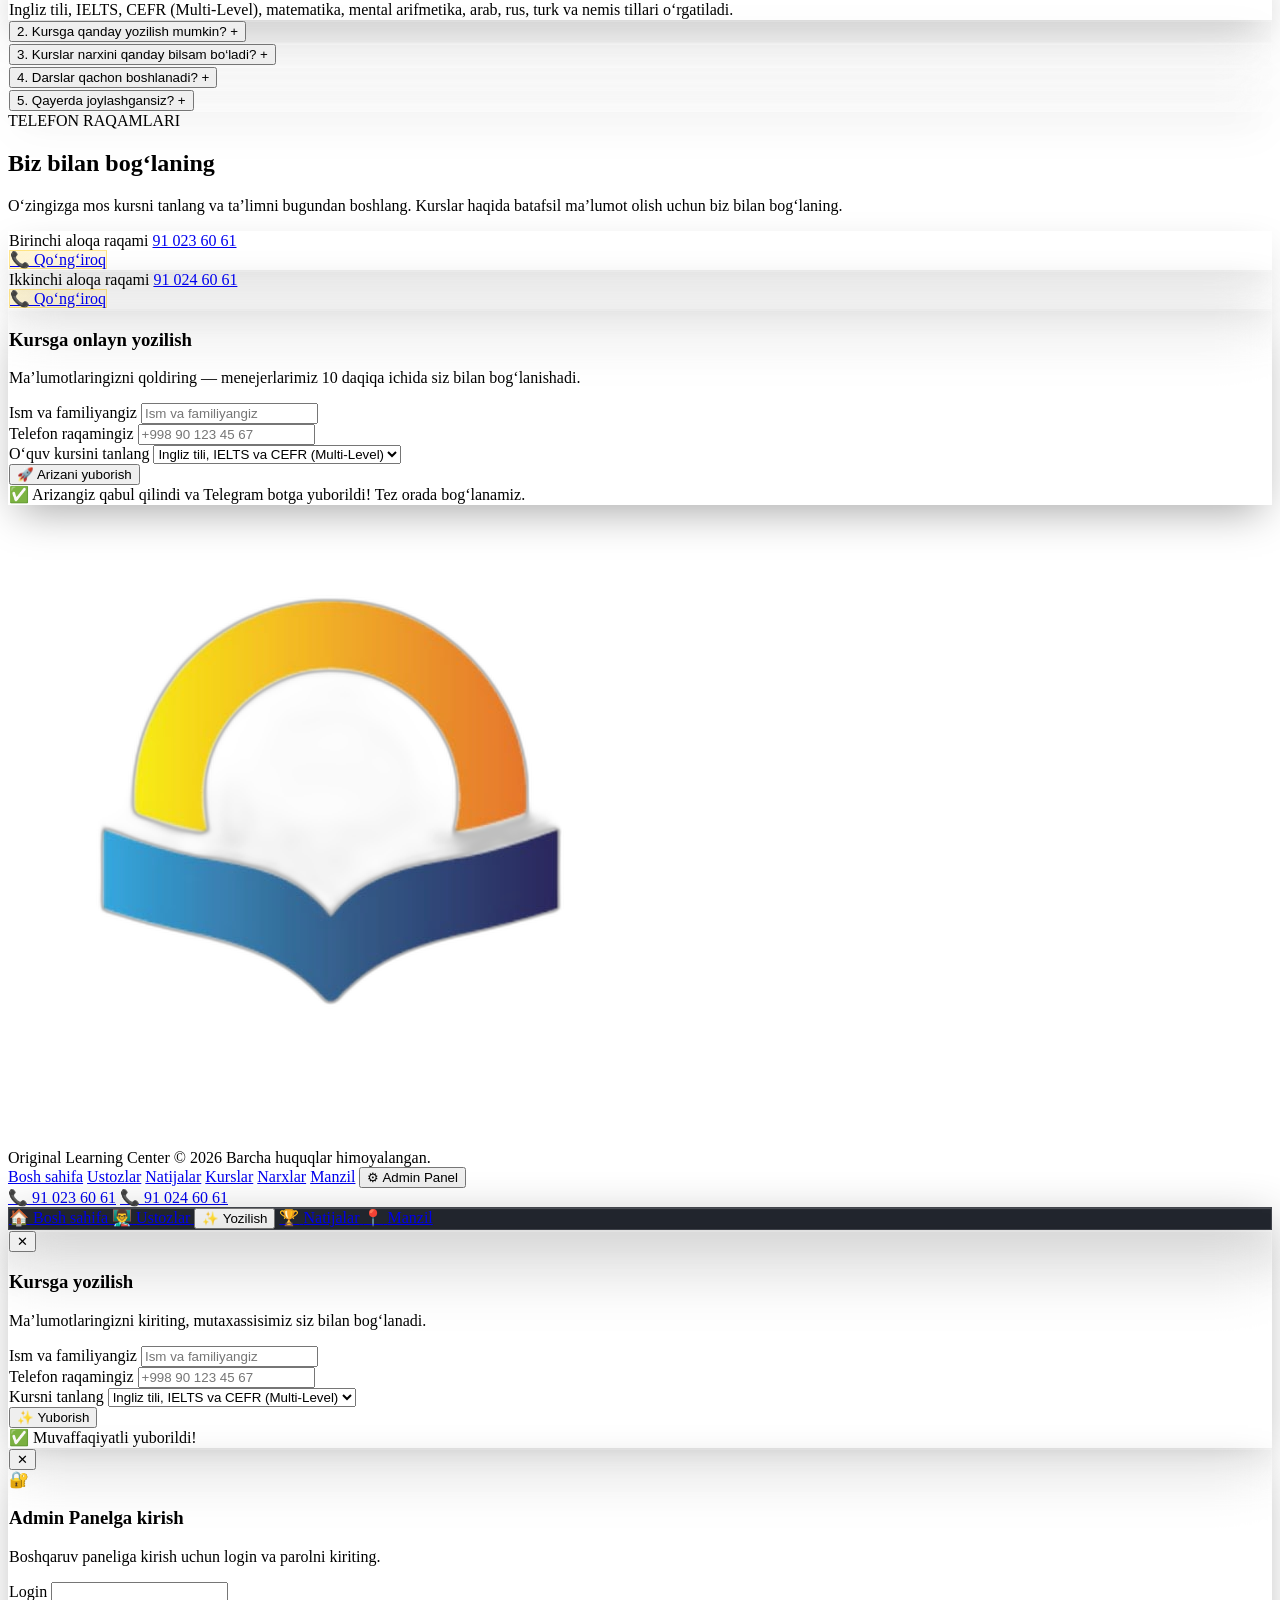
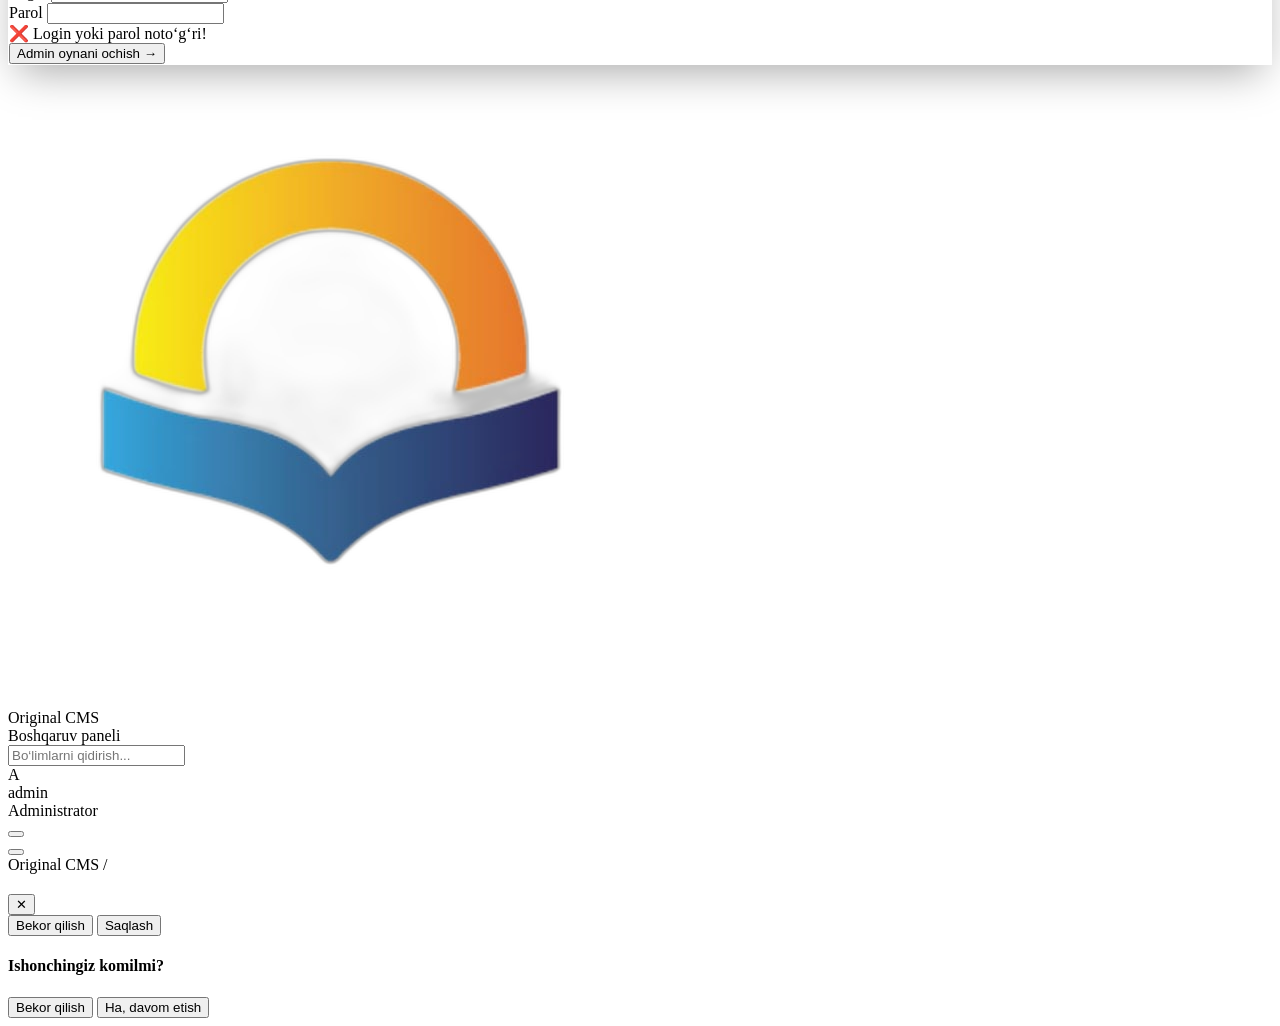
==== commit ca3aa03f: "Admin panelni Unfold uslubida qayta qurish va imlo xatolarini tuzatish - Har bir bo'lim uchun to'liq" ====
--- a/original_learning_center_pro_landing_page.html
+++ b/original_learning_center_pro_landing_page.html
@@ -5,13 +5,12 @@
     <meta name="viewport" content="width=device-width, initial-scale=1.0">
     <title>Original Learning Center — Bilim sari qadam qo‘ying!</title>
     <meta name="description" content="Original Learning Center - ingliz tili, IELTS, CEFR, matematika va mental arifmetika kurslari. Tajribali ustozlar, yuqori natijalar va qulay manzil.">
-    <meta name="keywords" content="Original Learning Center, IELTS, CEFR, ingliz tili, matematika, mental arifmetika, o'quv markazi, kurslar, Toshkent">
+    <meta name="keywords" content="Original Learning Center, IELTS, CEFR, ingliz tili, matematika, mental arifmetika, o‘quv markazi, kurslar, Toshkent">
     <meta name="author" content="Original Learning Center">
     <meta name="robots" content="index, follow">
     <link rel="canonical" href="https://original-learning-center.uz/">
     <meta name="theme-color" content="#0B0F17">
     <link rel="icon" type="image/png" href="tmphxoblbaf.png">
-    <link rel="preload" href="video_2026-10-26_23-34-48.mp4" as="video" type="video/mp4">
     <meta property="og:type" content="website">
     <meta property="og:locale" content="uz_UZ">
     <meta property="og:site_name" content="Original Learning Center">
@@ -30,7 +29,7 @@
             "name": "Original Learning Center",
             "url": "https://original-learning-center.uz/",
             "logo": "tmphxoblbaf.png",
-            "description": "IELTS, CEFR, ingliz tili, matematika va mental arifmetika kurslarini taklif qiluvchi ta'lim markazi.",
+            "description": "IELTS, CEFR, ingliz tili, matematika va mental arifmetika kurslarini taklif qiluvchi ta’lim markazi.",
             "telephone": "+998910236061",
             "address": {
                 "@type": "PostalAddress",
@@ -327,43 +326,14 @@
                 display: none !important;
             }
         }
+        /* Admin panel animations */
+        @keyframes admSlide { from { transform: translateX(100%); } to { transform: none; } }
+        .adm-slide { animation: admSlide .22s ease-out; }
+        @keyframes admToast { from { opacity: 0; transform: translateY(8px); } to { opacity: 1; transform: none; } }
+        .adm-toast { animation: admToast .2s ease-out; }
     </style>
 </head>
 <body class="bg-slate-50 dark:bg-brand-obsidian text-slate-900 dark:text-white font-sans antialiased selection:bg-brand-gold selection:text-brand-obsidian pb-24 lg:pb-0 transition-colors duration-300">
-
-    <!-- ===================================================================== -->
-    <!-- PRELOADER / VIDEO LOADING OVERLAY                                     -->
-    <!-- ===================================================================== -->
-    <div id="site-preloader" class="fixed inset-0 z-[9999] flex flex-col items-center justify-center bg-[#0B0F17] transition-all duration-500 ease-out select-none">
-        <div class="relative flex flex-col items-center text-center px-6 max-w-sm w-full">
-            <!-- Pulsing Logo Glow -->
-            <div class="relative mb-5">
-                <div class="absolute -inset-4 rounded-full bg-amber-400/25 blur-xl animate-pulse"></div>
-                <div class="relative w-20 h-20 sm:w-24 sm:h-24 rounded-3xl bg-white/5 border border-amber-400/30 flex items-center justify-center shadow-2xl backdrop-blur-md">
-                    <img src="tmphxoblbaf.png" alt="Original Learning Center" class="w-12 h-12 sm:w-14 sm:h-14 object-contain animate-pulse"/>
-                </div>
-            </div>
-
-            <!-- Title -->
-            <h2 class="text-xl sm:text-2xl font-extrabold text-white tracking-tight mb-1">
-                Original <span class="text-amber-400">Learning Center</span>
-            </h2>
-            <p class="text-xs text-gray-400 font-medium mb-6 tracking-wide">
-                Kelajagingiz sari ilk qadam
-            </p>
-
-            <!-- Loading Progress Bar -->
-            <div class="w-56 h-1.5 bg-white/10 rounded-full overflow-hidden mb-2.5 relative">
-                <div id="preloader-progress-bar" class="h-full bg-gradient-to-r from-amber-400 via-yellow-300 to-amber-500 rounded-full w-0 transition-all duration-200 ease-out"></div>
-            </div>
-
-            <!-- Loading status text -->
-            <div class="flex items-center justify-between w-56 text-[11px] text-gray-400 font-mono">
-                <span id="preloader-status-text">Video yuklanmoqda...</span>
-                <span id="preloader-percent-text">0%</span>
-            </div>
-        </div>
-    </div>
 
     <!-- ===================================================================== -->
     <!-- 1. FLOATING CAPSULE HEADER (EXACT REFERENCE INTER NATION STYLE)       -->
@@ -489,7 +459,7 @@
                     muted
                     loop
                     playsinline
-                    preload="auto"
+                    preload="metadata"
                     poster="tmphxoblbaf.png"
                     aria-label="Original Learning Center background video">
                     <source src="video_2026-10-26_23-34-48.mp4" type="video/mp4">
@@ -509,7 +479,7 @@
                 </span>
 
                 <h1 data-i18n="hero_title" class="font-display font-black text-2xl sm:text-4xl lg:text-[44px] text-white uppercase leading-[1.08] tracking-tight drop-shadow-xl mb-4">
-                    BILIM SARI QADAM QU‘YING.<br class="hidden sm:inline"/> KELAJAGINGIZNI YARATING!
+                    BILIM SARI QADAM QO‘YING.<br class="hidden sm:inline"/> KELAJAGINGIZNI YARATING!
                 </h1>
 
                 <p data-i18n="hero_desc" class="text-gray-200 text-sm sm:text-[15px] lg:text-base max-w-xl leading-relaxed font-normal drop-shadow mb-7">
@@ -555,7 +525,7 @@
                         <div class="liquid-glass-card rounded-2xl p-4">
                             <div class="text-brand-gold text-xl mb-1">🎯</div>
                             <h3 class="font-display font-extrabold text-sm text-slate-900 dark:text-white mb-1">Ta’lim yo‘nalishlari</h3>
-                            <p class="text-xs text-slate-500 dark:text-gray-400">IELTS, CEFR, Matematika, Arab, Rus, Turk va Nemis tillari.</p>
+                            <p class="text-xs text-slate-500 dark:text-gray-400">IELTS, CEFR, matematika, arab, rus, turk va nemis tillari.</p>
                         </div>
                         <div class="liquid-glass-card rounded-2xl p-4">
                             <div class="text-brand-gold text-xl mb-1">⚡</div>
@@ -814,7 +784,7 @@
                         BIZNING MANZILIMIZ
                     </h2>
                     <p data-i18n="loc_subtitle" class="text-slate-600 dark:text-gray-400 text-sm sm:text-base mt-1">
-                        Filialimiz Dushanbadan–Shanbagacha, soat 08:00 dan 20:00 gacha ishlaydi.
+                        Filialimiz dushanbadan shanbagacha, soat 08:00 dan 20:00 gacha ishlaydi.
                     </p>
                 </div>
                 <a id="branch-external-map-link" href="https://www.google.com/maps?q=41.169750,69.221655&ll=41.169750,69.221655&z=16" target="_blank" rel="noopener noreferrer" class="px-5 py-3 rounded-full bg-brand-gold text-brand-obsidian font-display font-extrabold text-xs sm:text-sm inline-flex items-center gap-2 self-start sm:self-end shadow-md">
@@ -1090,18 +1060,14 @@
             <form onsubmit="handleAdminLogin(event)" class="space-y-3.5">
                 <div>
                     <label class="text-xs font-bold block mb-1">Login</label>
-                    <input type="text" id="admin-login-input" value="admin" required class="w-full px-4 py-3 rounded-2xl bg-slate-100 dark:bg-white/5 border border-slate-300 dark:border-white/15 text-sm font-bold"/>
+                    <input type="text" id="admin-login-input" required autocomplete="username" class="w-full px-4 py-3 rounded-2xl bg-slate-100 dark:bg-white/5 border border-slate-300 dark:border-white/15 text-sm font-bold"/>
                 </div>
                 <div>
                     <label class="text-xs font-bold block mb-1">Parol</label>
-                    <input type="password" id="admin-pass-input" value="admin123" required class="w-full px-4 py-3 rounded-2xl bg-slate-100 dark:bg-white/5 border border-slate-300 dark:border-white/15 text-sm font-bold"/>
+                    <input type="password" id="admin-pass-input" required autocomplete="current-password" class="w-full px-4 py-3 rounded-2xl bg-slate-100 dark:bg-white/5 border border-slate-300 dark:border-white/15 text-sm font-bold"/>
                 </div>
                 <div id="admin-login-error" class="hidden text-xs font-bold text-red-500">
-                    ❌ Login yoki parol noto‘g‘ri! (admin / admin123)
-                </div>
-                <div class="flex items-center justify-between text-[11px] text-slate-400 pt-1">
-                    <span>Standart: <b>admin / admin123</b></span>
-                    <button type="button" onclick="fillDemoLogin()" class="text-brand-gold font-bold hover:underline">Avto-to‘ldirish</button>
+                    ❌ Login yoki parol noto‘g‘ri!
                 </div>
                 <button type="submit" class="w-full py-3.5 rounded-full bg-gradient-to-r from-brand-gold to-brand-amber text-brand-obsidian font-display font-black text-sm">
                     Admin oynani ochish →
@@ -1113,213 +1079,78 @@
     <!-- ===================================================================== -->
     <!-- 16. DEDICATED FULL-SCREEN PRO ADMIN WORKSPACE (LIGHT/DARK SUPPORT)    -->
     <!-- ===================================================================== -->
-    <div id="admin-dashboard-modal" class="hidden fixed inset-0 z-[100] bg-slate-100 dark:bg-slate-950 text-slate-900 dark:text-white flex-col md:flex-row overflow-hidden transition-colors duration-300">
-        <!-- Left Professional Sidebar -->
-        <aside class="w-full md:w-72 bg-white dark:bg-slate-900 border-b md:border-b-0 md:border-r border-slate-200 dark:border-white/10 flex flex-col justify-between shrink-0">
-            <div>
-                <!-- Brand Header inside Admin -->
-                <div class="p-5 border-b border-slate-200 dark:border-white/10 flex items-center justify-between">
-                    <div class="flex items-center gap-3">
-                        <div class="w-10 h-10 rounded-2xl bg-gradient-to-br from-brand-gold to-brand-amber text-brand-obsidian font-display font-black flex items-center justify-center text-sm shadow-lg">
-                            <img src="tmphxoblbaf.png" alt="Original Learning Center logo" class="w-7 h-7 object-contain"/>
-                        </div>
-                        <div>
-                            <h3 class="font-display font-black text-sm text-slate-900 dark:text-white leading-tight">ORIGINAL CMS</h3>
-                            <span class="text-[11px] text-emerald-600 dark:text-emerald-400 font-bold flex items-center gap-1">
-                                <span class="w-1.5 h-1.5 rounded-full bg-emerald-500 animate-pulse"></span> Pro Admin Panel
-                            </span>
-                        </div>
-                    </div>
-                    <button onclick="closeAdminDashboard()" class="md:hidden px-3 py-1.5 rounded-xl bg-slate-900/10 dark:bg-white/10 text-xs font-bold">
-                        ← Sayt
-                    </button>
-                </div>
-
-                <!-- Left Sidebar Navigation Menu -->
-                <div class="p-3.5 space-y-1.5 flex md:flex-col overflow-x-auto md:overflow-visible">
-                    <button id="adm-tab-teachers" onclick="switchAdminTab('teachers')" class="adm-tab-btn w-full flex items-center gap-3 px-4 py-3 rounded-2xl text-xs sm:text-sm font-extrabold bg-brand-gold text-brand-obsidian transition-all shrink-0 text-left">
-                        <span class="text-base">👨‍🏫</span>
-                        <span>Ustozlar boshqaruvi</span>
-                    </button>
-                    <button id="adm-tab-results" onclick="switchAdminTab('results')" class="adm-tab-btn w-full flex items-center gap-3 px-4 py-3 rounded-2xl text-xs sm:text-sm font-bold text-slate-600 dark:text-gray-300 hover:bg-slate-900/5 dark:hover:bg-white/5 transition-all shrink-0 text-left">
-                        <span class="text-base">🏆</span>
-                        <span>Natijalar (IELTS TRF)</span>
-                    </button>
-                    <button id="adm-tab-courses" onclick="switchAdminTab('courses')" class="adm-tab-btn w-full flex items-center gap-3 px-4 py-3 rounded-2xl text-xs sm:text-sm font-bold text-slate-600 dark:text-gray-300 hover:bg-slate-900/5 dark:hover:bg-white/5 transition-all shrink-0 text-left">
-                        <span class="text-base">📚</span>
-                        <span>Kurslar va Narxlar</span>
-                    </button>
-                    <button id="adm-tab-partners" onclick="switchAdminTab('partners')" class="adm-tab-btn w-full flex items-center gap-3 px-4 py-3 rounded-2xl text-xs sm:text-sm font-bold text-slate-600 dark:text-gray-300 hover:bg-slate-900/5 dark:hover:bg-white/5 transition-all shrink-0 text-left">
-                        <span class="text-base">🤝</span>
-                        <span>Hamkor logotiplari</span>
-                    </button>
-                    <button id="adm-tab-branches" onclick="switchAdminTab('branches')" class="adm-tab-btn w-full flex items-center gap-3 px-4 py-3 rounded-2xl text-xs sm:text-sm font-bold text-slate-600 dark:text-gray-300 hover:bg-slate-900/5 dark:hover:bg-white/5 transition-all shrink-0 text-left">
-                        <span class="text-base">📍</span>
-                        <span>Manzil va Telegram Bot</span>
-                    </button>
+    <div id="admin-dashboard-modal" class="hidden fixed inset-0 z-[100] bg-slate-50 dark:bg-slate-950 text-slate-900 dark:text-white overflow-hidden font-sans">
+        <div id="adm-sidebar-backdrop" onclick="admToggleSidebar(false)" class="hidden fixed inset-0 z-20 bg-slate-900/50 md:hidden"></div>
+
+        <!-- Sidebar -->
+        <aside id="adm-sidebar" class="fixed md:static inset-y-0 left-0 z-30 w-64 shrink-0 -translate-x-full md:translate-x-0 transition-transform duration-200 bg-white dark:bg-slate-900 border-r border-slate-200 dark:border-white/10 flex flex-col">
+            <div class="h-16 px-4 flex items-center gap-3 border-b border-slate-200 dark:border-white/10">
+                <div class="w-9 h-9 rounded-lg bg-gradient-to-br from-brand-gold to-brand-amber flex items-center justify-center shrink-0">
+                    <img src="tmphxoblbaf.png" alt="Original Learning Center logo" class="w-6 h-6 object-contain"/>
+                </div>
+                <div class="min-w-0">
+                    <div class="font-display font-extrabold text-sm leading-tight truncate">Original CMS</div>
+                    <div class="text-[11px] text-slate-500 dark:text-gray-400 flex items-center gap-1.5">
+                        <span class="w-1.5 h-1.5 rounded-full bg-emerald-500"></span> Boshqaruv paneli
+                    </div>
                 </div>
             </div>
-
-            <!-- Sidebar Bottom Controls -->
-            <div class="hidden md:flex flex-col gap-2 p-4 border-t border-slate-200 dark:border-white/10 bg-slate-50 dark:bg-slate-950/50">
-                <button onclick="openAdminInStandaloneTab()" class="w-full py-2.5 px-3 rounded-xl bg-slate-900/5 dark:bg-white/5 hover:bg-slate-900/10 dark:hover:bg-white/10 border border-slate-200 dark:border-white/10 text-xs font-bold text-slate-700 dark:text-gray-200 flex items-center justify-center gap-2 transition-colors">
-                    <span>Alohida brauzer oynada ochish</span>
-                    <span>↗</span>
-                </button>
-                <button onclick="resetToDefaultFakeData()" class="w-full py-2.5 px-3 rounded-xl bg-amber-500/15 hover:bg-amber-500 hover:text-brand-obsidian text-amber-600 dark:text-amber-400 text-xs font-bold transition-colors">
-                    ↺ Boshlang‘ich holatga qaytarish
-                </button>
-                <div class="grid grid-cols-2 gap-2 pt-1">
-                    <button onclick="closeAdminDashboard()" class="py-2.5 rounded-xl bg-slate-900/10 dark:bg-white/10 hover:bg-slate-900/20 dark:hover:bg-white/20 text-xs font-bold">
-                        ← Saytga qaytish
-                    </button>
-                    <button onclick="adminLogout()" class="py-2.5 rounded-xl bg-red-500/20 hover:bg-red-500 text-red-600 dark:text-red-400 hover:text-white text-xs font-bold transition-colors">
-                        Chiqish
-                    </button>
-                </div>
+            <div class="p-3">
+                <input type="search" oninput="admFilterNav(this.value)" placeholder="Bo‘limlarni qidirish..." class="w-full px-3 py-2 rounded-lg bg-slate-100 dark:bg-white/5 border border-transparent focus:border-brand-gold focus:outline-none text-sm"/>
+            </div>
+            <nav id="adm-nav" class="flex-1 overflow-y-auto px-3 pb-4 space-y-5"></nav>
+            <div class="p-3 border-t border-slate-200 dark:border-white/10 flex items-center gap-3">
+                <div class="w-9 h-9 rounded-full bg-brand-gold/20 text-amber-700 dark:text-brand-gold font-bold text-sm flex items-center justify-center">A</div>
+                <div class="min-w-0 flex-1">
+                    <div class="text-sm font-semibold leading-tight">admin</div>
+                    <div class="text-[11px] text-slate-500 dark:text-gray-400">Administrator</div>
+                </div>
+                <button onclick="adminLogout()" title="Chiqish" class="w-8 h-8 rounded-lg flex items-center justify-center text-slate-500 hover:text-red-600 hover:bg-red-500/10 transition-colors" id="adm-logout-btn"></button>
             </div>
         </aside>
 
-        <!-- Right Main Workspace Content -->
-        <main class="flex-1 flex flex-col h-full overflow-hidden bg-slate-100 dark:bg-slate-950">
-            <div class="px-6 py-4 border-b border-slate-200 dark:border-white/10 bg-white/70 dark:bg-slate-900/60 flex flex-wrap items-center justify-between gap-4">
-                <div>
-                    <h2 id="adm-workspace-title" class="font-display font-black text-lg sm:text-xl text-slate-900 dark:text-white">
-                        👨‍🏫 Ustozlar boshqaruvi
-                    </h2>
-                    <p class="text-xs text-slate-500 dark:text-gray-400">Barcha o‘zgarishlar darhol saqlanadi va asosiy sahifada aks etadi.</p>
-                </div>
-                <div class="flex items-center gap-2.5">
-                    <button onclick="openAdminInStandaloneTab()" class="px-3.5 py-2 rounded-xl bg-slate-900/5 dark:bg-white/5 hover:bg-slate-900/10 dark:hover:bg-white/10 border border-slate-200 dark:border-white/15 text-xs font-bold text-slate-700 dark:text-gray-200 flex items-center gap-1.5">
-                        <span>Yangi oynada ochish</span>
-                        <span>↗</span>
-                    </button>
-                    <button onclick="closeAdminDashboard()" class="px-4 py-2 rounded-xl bg-brand-gold text-brand-obsidian font-display font-extrabold text-xs">
-                        Saytni ko‘rish →
-                    </button>
+        <!-- Workspace -->
+        <main class="flex-1 flex flex-col min-w-0 h-full">
+            <header class="h-16 shrink-0 px-4 sm:px-6 flex items-center gap-3 border-b border-slate-200 dark:border-white/10 bg-white/80 dark:bg-slate-900/80 backdrop-blur">
+                <button onclick="admToggleSidebar(true)" class="md:hidden w-9 h-9 rounded-lg border border-slate-200 dark:border-white/10 flex items-center justify-center" id="adm-menu-btn"></button>
+                <div class="min-w-0">
+                    <div class="text-[11px] text-slate-500 dark:text-gray-400">Original CMS / <span id="adm-crumb"></span></div>
+                    <h2 id="adm-workspace-title" class="font-semibold text-base truncate"></h2>
+                </div>
+                <div class="ml-auto flex items-center gap-2" id="adm-header-actions"></div>
+            </header>
+            <div id="adm-content" class="flex-1 overflow-y-auto p-4 sm:p-6 lg:p-8"></div>
+        </main>
+
+        <!-- Add / edit drawer -->
+        <div id="adm-drawer" class="hidden fixed inset-0 z-40">
+            <div class="absolute inset-0 bg-slate-900/50 backdrop-blur-sm" onclick="admCloseDrawer()"></div>
+            <form id="adm-form" onsubmit="admSubmitForm(event)" novalidate class="adm-slide absolute right-0 inset-y-0 w-full max-w-lg bg-white dark:bg-slate-900 border-l border-slate-200 dark:border-white/10 shadow-2xl flex flex-col">
+                <div class="h-16 px-5 flex items-center justify-between border-b border-slate-200 dark:border-white/10">
+                    <h3 id="adm-drawer-title" class="font-semibold"></h3>
+                    <button type="button" onclick="admCloseDrawer()" class="w-8 h-8 rounded-lg hover:bg-slate-100 dark:hover:bg-white/10 flex items-center justify-center">✕</button>
+                </div>
+                <div id="adm-form-body" class="flex-1 overflow-y-auto p-5 grid grid-cols-12 gap-4 content-start"></div>
+                <div class="p-4 border-t border-slate-200 dark:border-white/10 flex justify-end gap-2">
+                    <button type="button" onclick="admCloseDrawer()" class="px-4 py-2 rounded-lg border border-slate-200 dark:border-white/10 text-sm font-semibold hover:bg-slate-50 dark:hover:bg-white/5">Bekor qilish</button>
+                    <button type="submit" class="px-4 py-2 rounded-lg bg-brand-gold text-brand-obsidian text-sm font-bold hover:brightness-95">Saqlash</button>
+                </div>
+            </form>
+        </div>
+
+        <!-- Confirm dialog -->
+        <div id="adm-confirm" class="hidden fixed inset-0 z-50 items-center justify-center p-4 bg-slate-900/50 backdrop-blur-sm">
+            <div class="w-full max-w-sm rounded-xl bg-white dark:bg-slate-900 border border-slate-200 dark:border-white/10 p-5 shadow-2xl">
+                <h4 class="font-semibold">Ishonchingiz komilmi?</h4>
+                <p id="adm-confirm-text" class="text-sm text-slate-500 dark:text-gray-400 mt-1"></p>
+                <div class="flex justify-end gap-2 mt-5">
+                    <button onclick="admCloseConfirm()" class="px-4 py-2 rounded-lg border border-slate-200 dark:border-white/10 text-sm font-semibold hover:bg-slate-50 dark:hover:bg-white/5">Bekor qilish</button>
+                    <button id="adm-confirm-ok" class="px-4 py-2 rounded-lg bg-red-600 hover:bg-red-700 text-white text-sm font-semibold">Ha, davom etish</button>
                 </div>
             </div>
-
-            <div class="p-6 overflow-y-auto flex-1 space-y-6">
-                <!-- PANEL 1: TEACHERS -->
-                <div id="adm-panel-teachers" class="adm-panel grid grid-cols-1 lg:grid-cols-12 gap-6">
-                    <form onsubmit="adminAddTeacher(event)" class="lg:col-span-5 p-6 rounded-3xl bg-white dark:bg-slate-900 border border-slate-200 dark:border-white/10 space-y-3.5 self-start shadow-sm">
-                        <h4 class="font-display font-extrabold text-base text-slate-900 dark:text-white">+ Yangi ustoz qo‘shish</h4>
-                        <input type="text" id="t-add-name" required placeholder="Ism va familiya (masalan: SARDORBEK KARIMOV)" class="w-full px-4 py-3 rounded-xl bg-slate-50 dark:bg-white/5 border border-slate-200 dark:border-white/10 text-xs font-bold text-slate-900 dark:text-white"/>
-                        <div class="grid grid-cols-2 gap-2.5">
-                            <input type="text" id="t-add-band" required placeholder="Daraja (IELTS 8.5 / C2)" class="w-full px-4 py-3 rounded-xl bg-slate-50 dark:bg-white/5 border border-slate-200 dark:border-white/10 text-xs text-slate-900 dark:text-white"/>
-                            <input type="text" id="t-add-qual" required placeholder="Sertifikat (CELTA / TESOL)" class="w-full px-4 py-3 rounded-xl bg-slate-50 dark:bg-white/5 border border-slate-200 dark:border-white/10 text-xs text-slate-900 dark:text-white"/>
-                        </div>
-                        <div class="grid grid-cols-2 gap-2.5">
-                            <input type="text" id="t-add-exp" required placeholder="Tajriba (8 yil)" class="w-full px-4 py-3 rounded-xl bg-slate-50 dark:bg-white/5 border border-slate-200 dark:border-white/10 text-xs text-slate-900 dark:text-white"/>
-                            <input type="text" id="t-add-students" required placeholder="O‘quvchilar (1200+)" class="w-full px-4 py-3 rounded-xl bg-slate-50 dark:bg-white/5 border border-slate-200 dark:border-white/10 text-xs text-slate-900 dark:text-white"/>
-                        </div>
-                        <input type="text" id="t-add-desc" placeholder="Qisqa tavsif..." class="w-full px-4 py-3 rounded-xl bg-slate-50 dark:bg-white/5 border border-slate-200 dark:border-white/10 text-xs text-slate-900 dark:text-white"/>
-                        <input type="url" id="t-add-url" placeholder="Rasm URL manzili (ixtiyoriy)" class="w-full px-4 py-3 rounded-xl bg-slate-50 dark:bg-white/5 border border-slate-200 dark:border-white/10 text-xs text-slate-900 dark:text-white"/>
-                        <div>
-                            <label class="text-[11px] text-slate-500 dark:text-gray-400 block mb-1">Yoki kompyuterdan rasm yuklang (3:4):</label>
-                            <input type="file" id="t-add-file" accept="image/*" class="text-xs text-slate-600 dark:text-gray-300"/>
-                        </div>
-                        <button type="submit" class="w-full py-3.5 rounded-xl bg-brand-gold text-brand-obsidian font-display font-black text-xs">
-                            + Ustozni qo‘shish
-                        </button>
-                    </form>
-                    <div id="adm-teachers-list" class="lg:col-span-7 space-y-3"></div>
-                </div>
-
-                <!-- PANEL 2: RESULTS -->
-                <div id="adm-panel-results" class="adm-panel hidden grid-cols-1 lg:grid-cols-12 gap-6">
-                    <form onsubmit="adminAddResult(event)" class="lg:col-span-5 p-6 rounded-3xl bg-white dark:bg-slate-900 border border-slate-200 dark:border-white/10 space-y-3.5 self-start shadow-sm">
-                        <h4 class="font-display font-extrabold text-base text-slate-900 dark:text-white">+ Yangi IELTS / CEFR natija qo‘shish</h4>
-                        <input type="text" id="r-add-name" required placeholder="O‘quvchi ism-familiyasi" class="w-full px-4 py-3 rounded-xl bg-slate-50 dark:bg-white/5 border border-slate-200 dark:border-white/10 text-xs font-bold text-slate-900 dark:text-white"/>
-                        <div class="grid grid-cols-5 gap-2">
-                            <input type="text" id="r-add-overall" required placeholder="Overall (8.5)" class="col-span-1 px-2.5 py-2.5 rounded-xl bg-amber-500/20 border border-amber-500/40 text-xs font-black text-center text-brand-gold"/>
-                            <input type="text" id="r-add-l" required placeholder="L (9.0)" class="px-2.5 py-2.5 rounded-xl bg-slate-50 dark:bg-white/5 border border-slate-200 dark:border-white/10 text-xs text-center text-slate-900 dark:text-white"/>
-                            <input type="text" id="r-add-r" required placeholder="R (8.5)" class="px-2.5 py-2.5 rounded-xl bg-slate-50 dark:bg-white/5 border border-slate-200 dark:border-white/10 text-xs text-center text-slate-900 dark:text-white"/>
-                            <input type="text" id="r-add-w" required placeholder="W (7.5)" class="px-2.5 py-2.5 rounded-xl bg-slate-50 dark:bg-white/5 border border-slate-200 dark:border-white/10 text-xs text-center text-slate-900 dark:text-white"/>
-                            <input type="text" id="r-add-s" required placeholder="S (8.5)" class="px-2.5 py-2.5 rounded-xl bg-slate-50 dark:bg-white/5 border border-slate-200 dark:border-white/10 text-xs text-center text-slate-900 dark:text-white"/>
-                        </div>
-                        <input type="url" id="r-add-url" placeholder="Sertifikat rasmi URL" class="w-full px-4 py-3 rounded-xl bg-slate-50 dark:bg-white/5 border border-slate-200 dark:border-white/10 text-xs text-slate-900 dark:text-white"/>
-                        <div>
-                            <label class="text-[11px] text-slate-500 dark:text-gray-400 block mb-1">Yoki sertifikat skrinshotini yuklang:</label>
-                            <input type="file" id="r-add-file" accept="image/*" class="text-xs text-slate-600 dark:text-gray-300"/>
-                        </div>
-                        <button type="submit" class="w-full py-3.5 rounded-xl bg-brand-gold text-brand-obsidian font-display font-black text-xs">
-                            + Natijani qo‘shish
-                        </button>
-                    </form>
-                    <div id="adm-results-list" class="lg:col-span-7 space-y-3"></div>
-                </div>
-
-                <!-- PANEL 3: COURSES & PRICING -->
-                <div id="adm-panel-courses" class="adm-panel hidden grid-cols-1 lg:grid-cols-12 gap-6">
-                    <form onsubmit="adminAddCourse(event)" class="lg:col-span-4 p-6 rounded-3xl bg-white dark:bg-slate-900 border border-slate-200 dark:border-white/10 space-y-3.5 self-start shadow-sm">
-                        <h4 class="font-display font-extrabold text-base text-slate-900 dark:text-white">+ Yangi kurs qo‘shish</h4>
-                        <div class="grid grid-cols-2 gap-2">
-                            <input type="text" id="c-add-code" required placeholder="Kod (masalan: KOR)" class="px-3.5 py-2.5 rounded-xl bg-slate-50 dark:bg-white/5 border border-slate-200 dark:border-white/10 text-xs font-bold text-slate-900 dark:text-white"/>
-                            <select id="c-add-cat" class="px-3.5 py-2.5 rounded-xl bg-slate-100 dark:bg-slate-800 border border-slate-200 dark:border-white/10 text-xs font-bold text-slate-900 dark:text-white">
-                                <option value="lang">Xorijiy tillar</option>
-                                <option value="math">Matematika va mantiq</option>
-                            </select>
-                        </div>
-                        <input type="text" id="c-add-title" required placeholder="Kurs nomi" class="w-full px-4 py-3 rounded-xl bg-slate-50 dark:bg-white/5 border border-slate-200 dark:border-white/10 text-xs font-bold text-slate-900 dark:text-white"/>
-                        <input type="text" id="c-add-price" required placeholder="Narxi (590 000 so‘m / oy)" class="w-full px-4 py-3 rounded-xl bg-slate-50 dark:bg-white/5 border border-slate-200 dark:border-white/10 text-xs text-slate-900 dark:text-white"/>
-                        <div class="grid grid-cols-2 gap-2">
-                            <input type="text" id="c-add-days" required placeholder="Haftada 3 kun" class="px-3.5 py-2.5 rounded-xl bg-slate-50 dark:bg-white/5 border border-slate-200 dark:border-white/10 text-xs text-slate-900 dark:text-white"/>
-                            <input type="text" id="c-add-dur" required placeholder="90 daqiqa" class="px-3.5 py-2.5 rounded-xl bg-slate-50 dark:bg-white/5 border border-slate-200 dark:border-white/10 text-xs text-slate-900 dark:text-white"/>
-                        </div>
-                        <input type="text" id="c-add-desc" required placeholder="Qisqa tavsif..." class="w-full px-4 py-3 rounded-xl bg-slate-50 dark:bg-white/5 border border-slate-200 dark:border-white/10 text-xs text-slate-900 dark:text-white"/>
-                        <button type="submit" class="w-full py-3.5 rounded-xl bg-brand-gold text-brand-obsidian font-display font-black text-xs">
-                            + Kursni qo‘shish
-                        </button>
-                    </form>
-                    <div id="adm-courses-list" class="lg:col-span-8 space-y-3"></div>
-                </div>
-
-                <!-- PANEL 4: PARTNERS -->
-                <div id="adm-panel-partners" class="adm-panel hidden grid-cols-1 lg:grid-cols-12 gap-6">
-                    <form onsubmit="adminAddPartner(event)" class="lg:col-span-5 p-6 rounded-3xl bg-white dark:bg-slate-900 border border-slate-200 dark:border-white/10 space-y-3.5 self-start shadow-sm">
-                        <h4 class="font-display font-extrabold text-base text-slate-900 dark:text-white">+ Hamkor logotipini qo‘shish</h4>
-                        <input type="url" id="p-add-url" placeholder="Logotip URL manzili" class="w-full px-4 py-3 rounded-xl bg-slate-50 dark:bg-white/5 border border-slate-200 dark:border-white/10 text-xs text-slate-900 dark:text-white"/>
-                        <div>
-                            <label class="text-[11px] text-slate-500 dark:text-gray-400 block mb-1">Yoki logotip faylini yuklang (PNG/SVG):</label>
-                            <input type="file" id="p-add-file" accept="image/*" class="text-xs text-slate-600 dark:text-gray-300"/>
-                        </div>
-                        <button type="submit" class="w-full py-3.5 rounded-xl bg-brand-gold text-brand-obsidian font-display font-black text-xs">
-                            + Logotipni qo‘shish
-                        </button>
-                    </form>
-                    <div id="adm-partners-list" class="lg:col-span-7 grid grid-cols-2 sm:grid-cols-3 gap-3"></div>
-                </div>
-
-                <!-- PANEL 5: BRANCHES & TELEGRAM -->
-                <div id="adm-panel-branches" class="adm-panel hidden grid-cols-1 lg:grid-cols-12 gap-6">
-                    <div class="lg:col-span-5 space-y-4">
-                        <form onsubmit="adminAddBranch(event)" class="p-6 rounded-3xl bg-white dark:bg-slate-900 border border-slate-200 dark:border-white/10 space-y-3 shadow-sm">
-                            <h4 class="font-display font-extrabold text-base text-slate-900 dark:text-white">+ Yangi filial manzili qo‘shish</h4>
-                            <input type="text" id="b-add-title" required placeholder="Filial nomi" class="w-full px-4 py-3 rounded-xl bg-slate-50 dark:bg-white/5 border border-slate-200 dark:border-white/10 text-xs font-bold text-slate-900 dark:text-white"/>
-                            <input type="text" id="b-add-address" required placeholder="To‘liq manzil" class="w-full px-4 py-3 rounded-xl bg-slate-50 dark:bg-white/5 border border-slate-200 dark:border-white/10 text-xs text-slate-900 dark:text-white"/>
-                            <input type="text" id="b-add-landmark" required placeholder="Mo‘ljal va ish vaqti" class="w-full px-4 py-3 rounded-xl bg-slate-50 dark:bg-white/5 border border-slate-200 dark:border-white/10 text-xs text-slate-900 dark:text-white"/>
-                            <input type="text" id="b-add-coords" required value="41.169750,69.221655" placeholder="Koordinata (41.169750,69.221655)" class="w-full px-4 py-3 rounded-xl bg-slate-50 dark:bg-white/5 border border-slate-200 dark:border-white/10 text-xs font-mono text-slate-900 dark:text-white"/>
-                            <button type="submit" class="w-full py-3.5 rounded-xl bg-brand-gold text-brand-obsidian font-display font-black text-xs">
-                                + Filialni qo‘shish
-                            </button>
-                        </form>
-
-                        <div class="p-6 rounded-3xl bg-white dark:bg-slate-900 border border-slate-200 dark:border-white/10 space-y-3 shadow-sm">
-                            <h4 class="font-display font-extrabold text-base text-slate-900 dark:text-white">🤖 Telegram Bot qabul qiluvchi ID'lar</h4>
-                            <input type="text" id="adm-tg-ids" value="8410825829, 36430421" class="w-full px-4 py-3 rounded-xl bg-slate-50 dark:bg-white/5 border border-slate-200 dark:border-white/10 text-xs font-mono text-slate-900 dark:text-white"/>
-                            <button type="button" onclick="saveTelegramIdsFromAdmin()" class="w-full py-3 rounded-xl bg-emerald-500 text-white font-display font-extrabold text-xs">
-                                ID'larni saqlash ✓
-                            </button>
-                            <span id="adm-tg-saved" class="hidden text-xs font-bold text-emerald-500 dark:text-emerald-400 block text-center">✅ Saqlandi!</span>
-                        </div>
-                    </div>
-
-                    <div id="adm-branches-list" class="lg:col-span-7 space-y-3"></div>
-                </div>
-            </div>
-        </main>
+        </div>
+
+        <div id="adm-toasts" class="fixed bottom-4 right-4 z-[60] space-y-2"></div>
     </div>
 
     <!-- ===================================================================== -->
@@ -1407,7 +1238,7 @@
                         id: "t1",
                         name: "SHOHRUHBEK KARIMOV",
                         band: "IELTS 9.0",
-                        qualification: "CELTAPass A",
+                        qualification: "CELTA Pass A",
                         experience: "9 yil",
                         students: "2,400+",
                         desc: "IELTS Academic Writing va Speaking bo‘yicha bosh ekspert, xalqaro CELTA sertifikati sohibi.",
@@ -1420,7 +1251,7 @@
                         qualification: "TESOL / C2",
                         experience: "7 yil",
                         students: "1,850+",
-                        desc: "General English va Intensive IELTS Reading/Listening yo‘nalishi ustozi, 400+ shogirdi 7.5+ olgan.",
+                        desc: "General English va Intensive IELTS Reading/Listening yo‘nalishi ustozi, 400+ shogirdi 7.5+ ball olgan.",
                         photo: "https://images.unsplash.com/photo-1573496359142-b8d87734a5a2?auto=format&fit=crop&w=700&q=80"
                     },
                     {
@@ -2060,11 +1891,6 @@
             modal.classList.remove('flex');
         }
 
-        function fillDemoLogin() {
-            document.getElementById('admin-login-input').value = 'admin';
-            document.getElementById('admin-pass-input').value = 'admin123';
-        }
-
         function handleAdminLogin(e) {
             e.preventDefault();
             const login = document.getElementById('admin-login-input').value.trim();
@@ -2109,36 +1935,355 @@
             window.open(url.toString(), '_blank');
         }
 
-        function switchAdminTab(tabName) {
-            const titles = {
-                teachers: '👨‍🏫 Ustozlar boshqaruvi',
-                results: '🏆 Natijalar (IELTS TRF)',
-                courses: '📚 Kurslar va Narxlar',
-                partners: '🤝 Hamkor logotiplari',
-                branches: '📍 Manzil va Telegram Bot'
-            };
-            const titleEl = document.getElementById('adm-workspace-title');
-            if (titleEl && titles[tabName]) {
-                titleEl.textContent = titles[tabName];
-            }
-
-            document.querySelectorAll('.adm-panel').forEach(p => {
-                p.classList.add('hidden');
-                p.classList.remove('grid');
+        // ---------------- ADMIN PANEL (schema-driven CRUD) ----------------
+        const ADM_ICONS = {
+            home: 'M3 12l9-9 9 9M5 10v10h14V10',
+            users: 'M17 20h5v-2a4 4 0 00-5-3.87M9 20H2v-2a4 4 0 015-3.87m6-4.13a4 4 0 11-8 0 4 4 0 018 0zm6 2a3 3 0 11-6 0 3 3 0 016 0z',
+            trophy: 'M8 21h8M12 17v4M7 4h10v5a5 5 0 01-10 0V4zM17 5h3v2a3 3 0 01-3 3M7 5H4v2a3 3 0 003 3',
+            book: 'M12 6.25C10.5 5 8 4.5 4 4.5v14c4 0 6.5.5 8 1.75 1.5-1.25 4-1.75 8-1.75v-14c-4 0-6.5.5-8 1.75zM12 6.25v14',
+            building: 'M3 21h18M5 21V7l7-4 7 4v14M9 21v-6h6v6',
+            pin: 'M12 21s-7-6.5-7-12a7 7 0 0114 0c0 5.5-7 12-7 12zm0-9a3 3 0 100-6 3 3 0 000 6z',
+            cog: 'M10.3 4.3a1.7 1.7 0 013.4 0 1.7 1.7 0 002.6 1.1 1.7 1.7 0 012.4 2.4 1.7 1.7 0 001.1 2.6 1.7 1.7 0 010 3.4 1.7 1.7 0 00-1.1 2.6 1.7 1.7 0 01-2.4 2.4 1.7 1.7 0 00-2.6 1.1 1.7 1.7 0 01-3.4 0 1.7 1.7 0 00-2.6-1.1 1.7 1.7 0 01-2.4-2.4 1.7 1.7 0 00-1.1-2.6 1.7 1.7 0 010-3.4 1.7 1.7 0 001.1-2.6 1.7 1.7 0 012.4-2.4 1.7 1.7 0 002.6-1.1zM12 15a3 3 0 100-6 3 3 0 000 6z',
+            plus: 'M12 5v14M5 12h14',
+            edit: 'M4 20h4L18.5 9.5a2.1 2.1 0 00-3-3L5 17v3z',
+            trash: 'M4 7h16M10 11v6M14 11v6M5 7l1 13h12l1-13M9 7V4h6v3',
+            search: 'M21 21l-4.3-4.3M17 10a7 7 0 11-14 0 7 7 0 0114 0z',
+            up: 'M12 19V5M5 12l7-7 7 7',
+            down: 'M12 5v14M19 12l-7 7-7-7',
+            menu: 'M4 6h16M4 12h16M4 18h16',
+            ext: 'M14 4h6v6M20 4l-9 9M18 14v6H4V6h6',
+            logout: 'M15 12H3m0 0l4-4m-4 4l4 4M13 4h6a2 2 0 012 2v12a2 2 0 01-2 2h-6',
+            moon: 'M21 12.8A9 9 0 1111.2 3a7 7 0 009.8 9.8z',
+            download: 'M12 4v12m0 0l-4-4m4 4l4-4M4 20h16',
+            upload: 'M12 16V4m0 0L8 8m4-4l4 4M4 20h16'
+        };
+        const admIcon = (name, cls = 'w-4 h-4') => `<svg class="${cls}" fill="none" stroke="currentColor" stroke-width="1.8" stroke-linecap="round" stroke-linejoin="round" viewBox="0 0 24 24"><path d="${ADM_ICONS[name]}"/></svg>`;
+        const admEsc = (v) => String(v ?? '').replace(/[&<>"']/g, ch => ({ '&': '&amp;', '<': '&lt;', '>': '&gt;', '"': '&quot;', "'": '&#39;' }[ch]));
+        const admBadge = (v) => v ? `<span class="inline-flex px-2 py-0.5 rounded-md bg-brand-gold/15 text-amber-700 dark:text-brand-gold text-xs font-semibold">${admEsc(v)}</span>` : '<span class="text-slate-400">—</span>';
+
+        const ADM_BTN = 'inline-flex items-center justify-center gap-1.5 px-3 py-2 rounded-lg text-sm font-semibold transition-colors';
+        const ADM_BTN_PRIMARY = `${ADM_BTN} bg-brand-gold text-brand-obsidian hover:brightness-95`;
+        const ADM_BTN_GHOST = `${ADM_BTN} border border-slate-200 dark:border-white/10 text-slate-700 dark:text-gray-200 hover:bg-slate-50 dark:hover:bg-white/5`;
+        const ADM_INPUT = 'w-full px-3 py-2 rounded-lg bg-white dark:bg-slate-950 border border-slate-300 dark:border-white/15 text-sm text-slate-900 dark:text-white placeholder:text-slate-400 focus:outline-none focus:ring-2 focus:ring-brand-gold/40 focus:border-brand-gold';
+        const ADM_CARD = 'rounded-xl border border-slate-200 dark:border-white/10 bg-white dark:bg-slate-900 shadow-sm';
+        const COURSE_CATEGORIES = { lang: 'Xorijiy tillar', math: 'Matematika va mantiq' };
+
+        const ADM_SCHEMA = {
+            teachers: {
+                label: 'Ustozlar', addTitle: 'Yangi ustoz qo‘shish', editTitle: 'Ustozni tahrirlash', icon: 'users', prefix: 't_', insert: 'start',
+                search: ['name', 'band', 'qualification', 'desc'],
+                fields: [
+                    { key: 'name', label: 'Ism va familiya', required: true, upper: true, placeholder: 'SARDORBEK KARIMOV' },
+                    { key: 'band', label: 'Daraja', required: true, placeholder: 'IELTS 8.5 / C2', w: 6 },
+                    { key: 'qualification', label: 'Sertifikat', placeholder: 'CELTA / TESOL', w: 6 },
+                    { key: 'experience', label: 'Tajriba', placeholder: '8 yil', w: 6 },
+                    { key: 'students', label: 'O‘quvchilar soni', placeholder: '1 200+', w: 6 },
+                    { key: 'desc', label: 'Qisqa tavsif', type: 'textarea' },
+                    { key: 'photo', label: 'Rasm', type: 'image', hint: 'Tavsiya etilgan nisbat — 3:4', fallback: 'https://images.unsplash.com/photo-1534528741775-53994a69daeb?auto=format&fit=crop&w=700&q=80' }
+                ],
+                columns: [
+                    { label: 'Ustoz', render: t => `<div class="flex items-center gap-3"><img src="${admEsc(t.photo)}" alt="" class="w-9 h-11 rounded-md object-cover bg-slate-200 dark:bg-white/10 shrink-0"/><div class="min-w-0"><div class="font-semibold text-slate-900 dark:text-white">${admEsc(t.name)}</div><div class="text-xs text-slate-500 dark:text-gray-400 truncate max-w-xs">${admEsc(t.desc)}</div></div></div>` },
+                    { label: 'Daraja', render: t => admBadge(t.band) },
+                    { label: 'Sertifikat', render: t => admEsc(t.qualification) },
+                    { label: 'Tajriba', render: t => admEsc(t.experience) },
+                    { label: 'O‘quvchilar', render: t => admEsc(t.students) }
+                ]
+            },
+            results: {
+                label: 'Natijalar', addTitle: 'Yangi natija qo‘shish', editTitle: 'Natijani tahrirlash', icon: 'trophy', prefix: 'r_', insert: 'start',
+                search: ['name', 'overall'],
+                onCreate: r => { if (!r.trf) r.trf = String(Math.floor(100000 + Math.random() * 900000)); },
+                fields: [
+                    { key: 'name', label: 'O‘quvchi ism-familiyasi', required: true },
+                    { key: 'overall', label: 'Overall', required: true, placeholder: '8.5', w: 4 },
+                    { key: 'trf', label: 'TRF raqami', placeholder: 'Avtomatik', w: 8 },
+                    { key: 'l', label: 'Listening', required: true, placeholder: '9.0', w: 3 },
+                    { key: 'r', label: 'Reading', required: true, placeholder: '8.5', w: 3 },
+                    { key: 'w', label: 'Writing', required: true, placeholder: '7.5', w: 3 },
+                    { key: 's', label: 'Speaking', required: true, placeholder: '8.5', w: 3 },
+                    { key: 'image', label: 'Sertifikat rasmi', type: 'image', hint: 'Bo‘sh qoldirilsa, sertifikat avtomatik yaratiladi' }
+                ],
+                columns: [
+                    { label: 'O‘quvchi', render: r => `<span class="font-semibold text-slate-900 dark:text-white">${admEsc(r.name)}</span>` },
+                    { label: 'Overall', render: r => admBadge(r.overall) },
+                    { label: 'L / R / W / S', render: r => `<span class="font-mono text-xs">${admEsc(r.l)} / ${admEsc(r.r)} / ${admEsc(r.w)} / ${admEsc(r.s)}</span>` },
+                    { label: 'Sertifikat', render: r => r.image ? `<img src="${admEsc(r.image)}" alt="" class="h-10 w-14 rounded object-cover border border-slate-200 dark:border-white/10"/>` : '<span class="text-xs text-slate-400">Avtomatik</span>' }
+                ]
+            },
+            courses: {
+                label: 'Kurslar va narxlar', addTitle: 'Yangi kurs qo‘shish', editTitle: 'Kursni tahrirlash', icon: 'book', prefix: 'c_', insert: 'end',
+                search: ['title', 'code', 'price', 'desc'],
+                fields: [
+                    { key: 'code', label: 'Kod', required: true, upper: true, placeholder: 'KOR', w: 4 },
+                    { key: 'category', label: 'Yo‘nalish', type: 'select', options: COURSE_CATEGORIES, w: 8 },
+                    { key: 'title', label: 'Kurs nomi', required: true },
+                    { key: 'tag', label: 'Belgi', placeholder: 'Eng ommabop', w: 6 },
+                    { key: 'price', label: 'Oylik to‘lov', required: true, placeholder: '590 000 so‘m / oy', w: 6 },
+                    { key: 'days', label: 'Haftalik darslar', placeholder: 'Haftada 3 kun', w: 6 },
+                    { key: 'duration', label: 'Dars davomiyligi', placeholder: '90 daqiqa', w: 6 },
+                    { key: 'desc', label: 'Qisqa tavsif', type: 'textarea', required: true }
+                ],
+                columns: [
+                    { label: 'Kurs', render: c => `<div class="flex items-center gap-3"><span class="w-9 h-9 rounded-lg bg-brand-gold/15 text-amber-700 dark:text-brand-gold font-bold text-xs flex items-center justify-center shrink-0">${admEsc(c.code)}</span><div class="min-w-0"><div class="font-semibold text-slate-900 dark:text-white">${admEsc(c.title)}</div><div class="text-xs text-slate-500 dark:text-gray-400 truncate max-w-xs">${admEsc(c.desc)}</div></div></div>` },
+                    { label: 'Yo‘nalish', render: c => admEsc(COURSE_CATEGORIES[c.category] || c.category) },
+                    { label: 'Narx', render: c => `<span class="font-semibold whitespace-nowrap">${admEsc(c.price)}</span>` },
+                    { label: 'Jadval', render: c => `<span class="text-xs whitespace-nowrap">${admEsc(c.days)} • ${admEsc(c.duration)}</span>` }
+                ]
+            },
+            partners: {
+                label: 'Hamkorlar', addTitle: 'Yangi hamkor qo‘shish', editTitle: 'Hamkorni tahrirlash', icon: 'building', prefix: 'p_', insert: 'end',
+                search: ['name'],
+                fields: [
+                    { key: 'name', label: 'Hamkor nomi', placeholder: 'British Council' },
+                    { key: 'image', label: 'Logotip', type: 'image', required: true, hint: 'PNG yoki SVG, shaffof fon tavsiya etiladi' }
+                ],
+                columns: [
+                    { label: 'Logotip', render: p => `<div class="h-10 w-28 flex items-center text-slate-900 dark:text-white [&_svg]:max-h-10 [&_svg]:w-auto">${p.image ? `<img src="${admEsc(p.image)}" alt="" class="max-h-10 w-auto object-contain"/>` : (p.svg || '')}</div>` },
+                    { label: 'Nomi', render: p => p.name ? admEsc(p.name) : '<span class="text-slate-400">—</span>' }
+                ]
+            },
+            branches: {
+                label: 'Filiallar', addTitle: 'Yangi filial qo‘shish', editTitle: 'Filialni tahrirlash', icon: 'pin', prefix: 'b_', insert: 'start', minItems: 1,
+                search: ['title', 'address', 'landmark'],
+                fields: [
+                    { key: 'title', label: 'Filial nomi', required: true },
+                    { key: 'address', label: 'To‘liq manzil', required: true },
+                    { key: 'landmark', label: 'Mo‘ljal va ish vaqti', placeholder: 'Mo‘ljal: ... • Du–Sha: 08:00 – 20:00' },
+                    { key: 'coords', label: 'Koordinatalar', required: true, placeholder: '41.169750,69.221655', pattern: '^-?\\d+(\\.\\d+)?,\\s*-?\\d+(\\.\\d+)?$', hint: 'Format: kenglik,uzunlik' }
+                ],
+                columns: [
+                    { label: 'Filial', render: b => `<div class="font-semibold text-slate-900 dark:text-white">${admEsc(b.title)}</div><div class="text-xs text-slate-500 dark:text-gray-400">${admEsc(b.address)}</div>` },
+                    { label: 'Mo‘ljal', render: b => `<span class="text-xs">${admEsc(b.landmark)}</span>` },
+                    { label: 'Koordinata', render: b => `<a href="https://www.google.com/maps?q=${encodeURIComponent(b.coords)}" target="_blank" rel="noopener" onclick="event.stopPropagation()" class="font-mono text-xs text-amber-700 dark:text-brand-gold hover:underline">${admEsc(b.coords)}</a>` }
+                ]
+            }
+        };
+
+        const ADM_NAV = [
+            { group: 'Umumiy', items: [{ tab: 'dashboard', label: 'Bosh panel', icon: 'home' }] },
+            { group: 'Kontent', items: ['teachers', 'results', 'courses', 'partners', 'branches'].map(k => ({ tab: k, label: ADM_SCHEMA[k].label, icon: ADM_SCHEMA[k].icon })) },
+            { group: 'Tizim', items: [{ tab: 'settings', label: 'Sozlamalar', icon: 'cog' }] }
+        ];
+        const admState = { tab: 'dashboard', query: '', navQuery: '', editing: null, confirmAction: null };
+
+        function admTabLabel(tab) {
+            return ADM_NAV.flatMap(g => g.items).find(i => i.tab === tab)?.label || '';
+        }
+
+        function admRenderNav() {
+            const q = admState.navQuery.toLowerCase();
+            document.getElementById('adm-nav').innerHTML = ADM_NAV.map(g => {
+                const items = g.items.filter(i => i.label.toLowerCase().includes(q));
+                if (!items.length) return '';
+                return `<div>
+                    <div class="px-3 mb-1.5 text-[11px] font-semibold uppercase tracking-wider text-slate-400">${g.group}</div>
+                    ${items.map(i => {
+                        const active = i.tab === admState.tab;
+                        const count = cmsData[i.tab] ? `<span class="ml-auto text-[11px] px-1.5 rounded ${active ? 'bg-brand-gold/25' : 'bg-slate-100 dark:bg-white/10 text-slate-500'}">${cmsData[i.tab].length}</span>` : '';
+                        return `<button onclick="switchAdminTab('${i.tab}')" class="w-full flex items-center gap-3 px-3 py-2 rounded-lg text-sm transition-colors ${active ? 'bg-brand-gold/15 text-amber-700 dark:text-brand-gold font-semibold' : 'text-slate-600 dark:text-gray-300 hover:bg-slate-100 dark:hover:bg-white/5'}">${admIcon(i.icon)}<span>${i.label}</span>${count}</button>`;
+                    }).join('')}
+                </div>`;
+            }).join('');
+        }
+
+        function admFilterNav(value) {
+            admState.navQuery = value;
+            admRenderNav();
+        }
+
+        function admToggleSidebar(open) {
+            document.getElementById('adm-sidebar').classList.toggle('-translate-x-full', !open);
+            document.getElementById('adm-sidebar-backdrop').classList.toggle('hidden', !open);
+        }
+
+        function switchAdminTab(tab) {
+            admState.tab = tab;
+            admState.query = '';
+            const label = admTabLabel(tab);
+            document.getElementById('adm-workspace-title').textContent = label;
+            document.getElementById('adm-crumb').textContent = label;
+            admRenderNav();
+            admToggleSidebar(false);
+            const content = document.getElementById('adm-content');
+            content.scrollTop = 0;
+            if (tab === 'dashboard') admRenderDashboard();
+            else if (tab === 'settings') admRenderSettings();
+            else admRenderCollection(tab);
+        }
+
+        function renderAdminLists() {
+            document.getElementById('adm-logout-btn').innerHTML = admIcon('logout');
+            document.getElementById('adm-menu-btn').innerHTML = admIcon('menu');
+            document.getElementById('adm-header-actions').innerHTML = `
+                <button onclick="toggleTheme()" title="Mavzuni almashtirish" class="${ADM_BTN_GHOST} !px-2.5">${admIcon('moon')}</button>
+                <button onclick="openAdminInStandaloneTab()" class="${ADM_BTN_GHOST} hidden sm:inline-flex">${admIcon('ext')}<span>Yangi oyna</span></button>
+                <button onclick="closeAdminDashboard()" class="${ADM_BTN_PRIMARY}">Saytni ko‘rish</button>`;
+            switchAdminTab(admState.tab);
+        }
+
+        // ---- Dashboard ----
+        function admRenderDashboard() {
+            const best = Math.max(0, ...cmsData.results.map(r => parseFloat(r.overall) || 0));
+            const stats = [
+                { tab: 'teachers', hint: 'Faol ustozlar' },
+                { tab: 'results', hint: best ? `Eng yuqori: ${best.toFixed(1)}` : 'Hali natija yo‘q' },
+                { tab: 'courses', hint: 'Ochiq kurslar' },
+                { tab: 'branches', hint: 'Faol filiallar' }
+            ];
+            document.getElementById('adm-content').innerHTML = `
+                <div class="mb-6">
+                    <h1 class="text-xl font-semibold">Xush kelibsiz, admin 👋</h1>
+                    <p class="text-sm text-slate-500 dark:text-gray-400">Barcha o‘zgarishlar darhol saqlanadi va asosiy sahifada aks etadi.</p>
+                </div>
+                <div class="grid grid-cols-2 lg:grid-cols-4 gap-4 mb-6">
+                    ${stats.map(s => `
+                        <button onclick="switchAdminTab('${s.tab}')" class="${ADM_CARD} p-5 text-left hover:border-brand-gold/60 transition-colors">
+                            <div class="flex items-center justify-between text-slate-500 dark:text-gray-400">
+                                <span class="text-sm font-medium">${ADM_SCHEMA[s.tab].label}</span>
+                                <span class="w-8 h-8 rounded-lg bg-brand-gold/15 text-amber-700 dark:text-brand-gold flex items-center justify-center">${admIcon(ADM_SCHEMA[s.tab].icon)}</span>
+                            </div>
+                            <div class="text-3xl font-semibold mt-2">${cmsData[s.tab].length}</div>
+                            <div class="text-xs text-slate-500 dark:text-gray-400 mt-1">${s.hint}</div>
+                        </button>`).join('')}
+                </div>
+                <div class="${ADM_CARD} p-4 mb-6 flex flex-wrap items-center gap-2">
+                    <span class="text-sm font-semibold mr-2">Tezkor amallar:</span>
+                    ${['teachers', 'results', 'courses', 'partners', 'branches'].map(k => `<button onclick="admOpenForm('${k}')" class="${ADM_BTN_GHOST}">${admIcon('plus')}${ADM_SCHEMA[k].addTitle.replace('Yangi ', '').replace(' qo‘shish', '')}</button>`).join('')}
+                </div>
+                <div class="grid grid-cols-1 lg:grid-cols-2 gap-6">
+                    <div class="${ADM_CARD}">
+                        <div class="px-5 py-4 border-b border-slate-200 dark:border-white/10 flex justify-between items-center">
+                            <h3 class="font-semibold text-sm">So‘nggi natijalar</h3>
+                            <button onclick="switchAdminTab('results')" class="text-xs font-semibold text-amber-700 dark:text-brand-gold hover:underline">Barchasi →</button>
+                        </div>
+                        <ul class="divide-y divide-slate-100 dark:divide-white/5">
+                            ${cmsData.results.slice(0, 5).map(r => `<li class="px-5 py-3 flex items-center justify-between text-sm"><span>${admEsc(r.name)}</span>${admBadge(r.overall)}</li>`).join('') || '<li class="px-5 py-6 text-sm text-slate-400 text-center">Ma’lumot yo‘q</li>'}
+                        </ul>
+                    </div>
+                    <div class="${ADM_CARD}">
+                        <div class="px-5 py-4 border-b border-slate-200 dark:border-white/10 flex justify-between items-center">
+                            <h3 class="font-semibold text-sm">Kurs narxlari</h3>
+                            <button onclick="switchAdminTab('courses')" class="text-xs font-semibold text-amber-700 dark:text-brand-gold hover:underline">Barchasi →</button>
+                        </div>
+                        <ul class="divide-y divide-slate-100 dark:divide-white/5">
+                            ${cmsData.courses.map(c => `<li class="px-5 py-3 flex items-center justify-between gap-3 text-sm"><span class="truncate">${admEsc(c.title)}</span><span class="font-semibold whitespace-nowrap">${admEsc(c.price)}</span></li>`).join('') || '<li class="px-5 py-6 text-sm text-slate-400 text-center">Ma’lumot yo‘q</li>'}
+                        </ul>
+                    </div>
+                </div>`;
+        }
+
+        // ---- Collection list ----
+        function admRenderCollection(type) {
+            const s = ADM_SCHEMA[type];
+            document.getElementById('adm-content').innerHTML = `
+                <div class="flex flex-wrap items-end justify-between gap-3 mb-5">
+                    <div>
+                        <h1 class="text-xl font-semibold">${s.label}</h1>
+                        <p id="adm-count" class="text-sm text-slate-500 dark:text-gray-400"></p>
+                    </div>
+                    <div class="flex gap-2 w-full sm:w-auto">
+                        <div class="relative flex-1 sm:w-64">
+                            <span class="absolute left-3 top-1/2 -translate-y-1/2 text-slate-400">${admIcon('search')}</span>
+                            <input type="search" value="${admEsc(admState.query)}" oninput="admState.query=this.value; admRenderRows()" placeholder="Qidirish..." class="${ADM_INPUT} pl-9"/>
+                        </div>
+                        <button onclick="admOpenForm('${type}')" class="${ADM_BTN_PRIMARY} shrink-0">${admIcon('plus')}<span>Qo‘shish</span></button>
+                    </div>
+                </div>
+                <div class="${ADM_CARD} overflow-hidden">
+                    <div class="overflow-x-auto">
+                        <table class="w-full text-sm">
+                            <thead class="bg-slate-50 dark:bg-white/[0.03] text-left text-[11px] uppercase tracking-wider text-slate-500 dark:text-gray-400">
+                                <tr>
+                                    <th class="w-12 px-4 py-3 font-semibold">#</th>
+                                    ${s.columns.map(c => `<th class="px-4 py-3 font-semibold whitespace-nowrap">${c.label}</th>`).join('')}
+                                    <th class="px-4 py-3 font-semibold text-right">Amallar</th>
+                                </tr>
+                            </thead>
+                            <tbody id="adm-rows" class="divide-y divide-slate-100 dark:divide-white/5"></tbody>
+                        </table>
+                    </div>
+                </div>`;
+            admRenderRows();
+        }
+
+        function admRenderRows() {
+            const type = admState.tab;
+            const s = ADM_SCHEMA[type];
+            const list = cmsData[type];
+            const q = admState.query.trim().toLowerCase();
+            const rows = list.map((item, idx) => ({ item, idx }))
+                .filter(({ item }) => !q || s.search.some(k => String(item[k] || '').toLowerCase().includes(q)));
+            document.getElementById('adm-count').textContent = q ? `${rows.length} / ${list.length} ta yozuv topildi` : `Jami ${list.length} ta yozuv`;
+            const iconBtn = 'w-8 h-8 inline-flex items-center justify-center rounded-lg transition-colors disabled:opacity-30 disabled:pointer-events-none';
+            document.getElementById('adm-rows').innerHTML = rows.map(({ item, idx }) => `
+                <tr onclick="admOpenForm('${type}', ${idx})" class="cursor-pointer hover:bg-slate-50 dark:hover:bg-white/[0.03]">
+                    <td class="px-4 py-3 text-slate-400 text-xs">${idx + 1}</td>
+                    ${s.columns.map(c => `<td class="px-4 py-3 align-middle">${c.render(item)}</td>`).join('')}
+                    <td class="px-4 py-3 text-right whitespace-nowrap" onclick="event.stopPropagation()">
+                        <button onclick="admMove('${type}', ${idx}, -1)" ${idx === 0 ? 'disabled' : ''} title="Yuqoriga" class="${iconBtn} text-slate-500 hover:bg-slate-100 dark:hover:bg-white/10">${admIcon('up')}</button>
+                        <button onclick="admMove('${type}', ${idx}, 1)" ${idx === list.length - 1 ? 'disabled' : ''} title="Pastga" class="${iconBtn} text-slate-500 hover:bg-slate-100 dark:hover:bg-white/10">${admIcon('down')}</button>
+                        <button onclick="admOpenForm('${type}', ${idx})" title="Tahrirlash" class="${iconBtn} text-slate-500 hover:text-amber-700 dark:hover:text-brand-gold hover:bg-brand-gold/10">${admIcon('edit')}</button>
+                        <button onclick="admDelete('${type}', ${idx})" ${s.minItems && list.length <= s.minItems ? 'disabled' : ''} title="O‘chirish" class="${iconBtn} text-slate-500 hover:text-red-600 hover:bg-red-500/10">${admIcon('trash')}</button>
+                    </td>
+                </tr>`).join('') || `<tr><td colspan="${s.columns.length + 2}" class="px-4 py-12 text-center text-sm text-slate-400">${q ? 'Hech narsa topilmadi' : 'Hozircha yozuvlar yo‘q'}</td></tr>`;
+        }
+
+        function admPersist(message) {
+            saveCmsData();
+            admRenderNav();
+            if (ADM_SCHEMA[admState.tab]) admRenderRows();
+            else if (admState.tab === 'dashboard') admRenderDashboard();
+            if (message) admToast(message);
+        }
+
+        function admMove(type, idx, dir) {
+            const list = cmsData[type];
+            const to = idx + dir;
+            if (to < 0 || to >= list.length) return;
+            [list[idx], list[to]] = [list[to], list[idx]];
+            admPersist();
+        }
+
+        function admDelete(type, idx) {
+            const s = ADM_SCHEMA[type];
+            const item = cmsData[type][idx];
+            if (s.minItems && cmsData[type].length <= s.minItems) {
+                admToast('Kamida bitta yozuv qolishi kerak', 'error');
+                return;
+            }
+            const name = item.name || item.title || 'Ushbu yozuv';
+            admConfirm(`“${name}” butunlay o‘chiriladi. Bu amalni qaytarib bo‘lmaydi.`, () => {
+                cmsData[type].splice(idx, 1);
+                admPersist('Yozuv o‘chirildi');
             });
-            const activePanel = document.getElementById(`adm-panel-${tabName}`);
-            if (activePanel) {
-                activePanel.classList.remove('hidden');
-                activePanel.classList.add('grid');
-            }
-
-            document.querySelectorAll('.adm-tab-btn').forEach(btn => {
-                btn.className = 'adm-tab-btn w-full flex items-center gap-3 px-4 py-3 rounded-2xl text-xs sm:text-sm font-bold text-slate-600 dark:text-gray-300 hover:bg-slate-900/5 dark:hover:bg-white/5 transition-all shrink-0 text-left';
-            });
-            const activeBtn = document.getElementById(`adm-tab-${tabName}`);
-            if (activeBtn) {
-                activeBtn.className = 'adm-tab-btn w-full flex items-center gap-3 px-4 py-3 rounded-2xl text-xs sm:text-sm font-extrabold bg-brand-gold text-brand-obsidian transition-all shrink-0 text-left';
-            }
+        }
+
+        // ---- Add / edit form ----
+        function admFieldHtml(f, value) {
+            const span = { 3: 'sm:col-span-3', 4: 'sm:col-span-4', 6: 'sm:col-span-6', 8: 'sm:col-span-8' }[f.w] || '';
+            const label = `<label class="block text-xs font-semibold text-slate-600 dark:text-gray-300 mb-1.5">${f.label}${f.required ? ' <span class="text-red-500">*</span>' : ''}</label>`;
+            const hint = f.hint ? `<p class="text-[11px] text-slate-400 mt-1">${f.hint}</p>` : '';
+            let control;
+            if (f.type === 'textarea') {
+                control = `<textarea name="${f.key}" rows="3" placeholder="${admEsc(f.placeholder || '')}" class="${ADM_INPUT}">${admEsc(value)}</textarea>`;
+            } else if (f.type === 'select') {
+                control = `<select name="${f.key}" class="${ADM_INPUT}">${Object.entries(f.options).map(([k, v]) => `<option value="${k}" ${k === value ? 'selected' : ''}>${v}</option>`).join('')}</select>`;
+            } else if (f.type === 'image') {
+                const isData = String(value || '').startsWith('data:');
+                control = `
+                    <div class="flex gap-3 items-start">
+                        <div class="w-20 h-20 rounded-lg border border-dashed border-slate-300 dark:border-white/15 bg-slate-50 dark:bg-white/5 flex items-center justify-center overflow-hidden shrink-0">
+                            <img id="adm-prev-${f.key}" src="${admEsc(value || '')}" alt="" class="max-w-full max-h-full object-contain ${value ? '' : 'hidden'}"/>
+                        </div>
+                        <div class="flex-1 space-y-2 min-w-0">
+                            <input type="url" name="${f.key}" value="${isData ? '' : admEsc(value)}" placeholder="${isData ? 'Yuklangan fayl saqlangan' : 'https://... rasm havolasi'}" oninput="admPreview('${f.key}', this.value)" class="${ADM_INPUT}"/>
+                            <input type="file" name="${f.key}__file" accept="image/*" onchange="admPreviewFile('${f.key}', this)" class="block w-full text-xs text-slate-500 file:mr-3 file:px-3 file:py-1.5 file:rounded-md file:border-0 file:bg-slate-100 dark:file:bg-white/10 file:text-xs file:font-semibold file:text-slate-700 dark:file:text-gray-200"/>
+                        </div>
+                    </div>`;
+            } else {
+                control = `<input type="text" name="${f.key}" value="${admEsc(value)}" placeholder="${admEsc(f.placeholder || '')}" class="${ADM_INPUT}"/>`;
+            }
+            return `<div class="col-span-12 ${span}">${label}${control}${hint}<p data-err="${f.key}" class="hidden text-[11px] text-red-500 mt-1"></p></div>`;
         }
 
         function readFileAsDataUrl(fileInput) {
@@ -2154,257 +2299,169 @@
             });
         }
 
-        function renderAdminLists() {
-            const tList = document.getElementById('adm-teachers-list');
-            if (tList) {
-                tList.innerHTML = cmsData.teachers.map(t => `
-                    <div class="p-3.5 rounded-2xl bg-white dark:bg-slate-900 border border-slate-200 dark:border-white/10 flex items-center justify-between gap-3 shadow-sm">
-                        <div class="flex items-center gap-3 min-w-0">
-                            <img src="${t.photo}" class="w-12 h-14 rounded-xl object-cover shrink-0 bg-amber-400"/>
-                            <div class="min-w-0">
-                                <h5 class="font-display font-extrabold text-xs sm:text-sm text-slate-900 dark:text-white truncate">${t.name}</h5>
-                                <p class="text-[11px] text-brand-amber dark:text-brand-gold font-bold">${t.band} • ${t.qualification || 'Expert'} • ${t.experience}</p>
-                                <p class="text-[11px] text-slate-500 dark:text-gray-400 truncate">${t.desc || t.students}</p>
-                            </div>
-                        </div>
-                        <button onclick="adminDeleteTeacher('${t.id}')" class="px-3 py-1.5 rounded-xl bg-red-500/15 text-red-600 dark:text-red-400 hover:bg-red-500 hover:text-white text-xs font-bold shrink-0 transition-colors">
-                            O‘chirish
-                        </button>
-                    </div>
-                `).join('');
-            }
-
-            const rList = document.getElementById('adm-results-list');
-            if (rList) {
-                rList.innerHTML = cmsData.results.map(r => `
-                    <div class="p-3.5 rounded-2xl bg-white dark:bg-slate-900 border border-slate-200 dark:border-white/10 flex items-center justify-between gap-3 shadow-sm">
-                        <div>
-                            <div class="flex items-center gap-2">
-                                <span class="px-2 py-0.5 rounded-md bg-brand-gold text-brand-obsidian font-display font-black text-xs">OVERALL ${r.overall}</span>
-                                <h5 class="font-display font-extrabold text-xs sm:text-sm text-slate-900 dark:text-white">${r.name}</h5>
-                            </div>
-                            <p class="text-[11px] text-slate-500 dark:text-gray-400 mt-1 font-mono">
-                                L:${r.l} | R:${r.r} | W:${r.w} | S:${r.s}
-                            </p>
-                        </div>
-                        <button onclick="adminDeleteResult('${r.id}')" class="px-3 py-1.5 rounded-xl bg-red-500/15 text-red-600 dark:text-red-400 hover:bg-red-500 hover:text-white text-xs font-bold shrink-0 transition-colors">
-                            O‘chirish
-                        </button>
-                    </div>
-                `).join('');
-            }
-
-            const cList = document.getElementById('adm-courses-list');
-            if (cList) {
-                cList.innerHTML = cmsData.courses.map((c, idx) => `
-                    <div class="p-4 rounded-2xl bg-white dark:bg-slate-900 border border-slate-200 dark:border-white/10 space-y-3 shadow-sm">
-                        <div class="flex items-center justify-between gap-2">
-                            <div class="flex items-center gap-2.5 flex-1">
-                                <span class="w-8 h-8 rounded-lg bg-brand-gold text-brand-obsidian font-display font-extrabold text-xs flex items-center justify-center shrink-0">${c.code}</span>
-                                <input type="text" id="edit-c-title-${idx}" value="${c.title}" class="w-full font-display font-extrabold text-sm bg-transparent border-b border-transparent focus:border-brand-gold focus:outline-none text-slate-900 dark:text-white"/>
-                            </div>
-                            <button onclick="adminDeleteCourse('${c.id}')" class="px-2.5 py-1 rounded-lg bg-red-500/15 text-red-600 dark:text-red-400 hover:bg-red-500 hover:text-white text-xs font-bold shrink-0">
-                                O‘chirish
-                            </button>
-                        </div>
-                        <div class="grid grid-cols-1 sm:grid-cols-3 gap-2.5">
-                            <div>
-                                <label class="text-[10px] font-bold text-slate-500 dark:text-gray-400 block">Oylik to‘lov narxi</label>
-                                <input type="text" id="edit-c-price-${idx}" value="${c.price}" class="w-full px-2.5 py-1.5 rounded-lg bg-slate-50 dark:bg-white/5 border border-slate-200 dark:border-white/10 text-xs font-bold text-brand-amber dark:text-brand-gold"/>
-                            </div>
-                            <div>
-                                <label class="text-[10px] font-bold text-slate-500 dark:text-gray-400 block">Haftalik darslar</label>
-                                <input type="text" id="edit-c-days-${idx}" value="${c.days}" class="w-full px-2.5 py-1.5 rounded-lg bg-slate-50 dark:bg-white/5 border border-slate-200 dark:border-white/10 text-xs text-slate-900 dark:text-white"/>
-                            </div>
-                            <div>
-                                <label class="text-[10px] font-bold text-slate-500 dark:text-gray-400 block">Dars davomiyligi</label>
-                                <input type="text" id="edit-c-dur-${idx}" value="${c.duration}" class="w-full px-2.5 py-1.5 rounded-lg bg-slate-50 dark:bg-white/5 border border-slate-200 dark:border-white/10 text-xs text-slate-900 dark:text-white"/>
-                            </div>
-                        </div>
-                        <div class="flex items-center justify-between gap-2 pt-1">
-                            <input type="text" id="edit-c-desc-${idx}" value="${c.desc}" class="flex-1 px-2.5 py-1.5 rounded-lg bg-slate-50 dark:bg-white/5 border border-slate-200 dark:border-white/10 text-xs text-slate-900 dark:text-white"/>
-                            <button onclick="adminSaveCourseRow(${idx})" class="px-4 py-1.5 rounded-lg bg-emerald-500 text-white font-bold text-xs shrink-0 hover:bg-emerald-600 transition-colors">
-                                Saqlash ✓
-                            </button>
-                        </div>
-                    </div>
-                `).join('');
-            }
-
-            const pList = document.getElementById('adm-partners-list');
-            if (pList) {
-                pList.innerHTML = cmsData.partners.map((p, idx) => `
-                    <div class="p-3 rounded-2xl bg-white dark:bg-slate-900 text-slate-900 dark:text-white border border-slate-200 dark:border-white/10 flex flex-col items-center justify-between gap-2 shadow-sm">
-                        <div class="h-12 flex items-center justify-center overflow-hidden">
-                            ${p.image ? `<img src="${p.image}" class="max-h-10 w-auto object-contain"/>` : p.svg}
-                        </div>
-                        <button onclick="adminDeletePartner('${p.id}')" class="w-full py-1 rounded-lg bg-red-500/15 text-red-600 dark:text-red-400 hover:bg-red-500 hover:text-white text-[11px] font-bold transition-colors">
-                            O‘chirish (#${idx + 1})
-                        </button>
-                    </div>
-                `).join('');
-            }
-
-            const bList = document.getElementById('adm-branches-list');
-            if (bList) {
-                bList.innerHTML = cmsData.branches.map(b => `
-                    <div class="p-3.5 rounded-2xl bg-white dark:bg-slate-900 border border-slate-200 dark:border-white/10 flex items-center justify-between gap-3 shadow-sm">
-                        <div class="min-w-0">
-                            <h5 class="font-display font-extrabold text-xs text-slate-900 dark:text-white truncate">${b.title}</h5>
-                            <p class="text-[11px] text-slate-500 dark:text-gray-400 truncate">${b.address} (${b.coords})</p>
-                        </div>
-                        ${cmsData.branches.length > 1 ? `
-                        <button onclick="adminDeleteBranch('${b.id}')" class="px-2.5 py-1 rounded-lg bg-red-500/15 text-red-500 text-xs font-bold shrink-0">
-                            O‘chirish
-                        </button>` : ''}
-                    </div>
-                `).join('');
-            }
-
-            const tgInput = document.getElementById('adm-tg-ids');
-            if (tgInput) tgInput.value = cmsData.telegramChatIds || '8410825829, 36430421';
-        }
-
-        async function adminAddTeacher(e) {
+        function admPreview(key, src) {
+            const img = document.getElementById(`adm-prev-${key}`);
+            img.src = src;
+            img.classList.toggle('hidden', !src);
+        }
+
+        async function admPreviewFile(key, input) {
+            const data = await readFileAsDataUrl(input);
+            if (data) admPreview(key, data);
+        }
+
+        function admOpenForm(type, idx = null) {
+            const s = ADM_SCHEMA[type];
+            const item = idx === null ? {} : cmsData[type][idx];
+            admState.editing = { type, idx };
+            document.getElementById('adm-drawer-title').textContent = idx === null ? s.addTitle : s.editTitle;
+            document.getElementById('adm-form-body').innerHTML = s.fields
+                .map(f => admFieldHtml(f, item[f.key] ?? (f.type === 'select' ? Object.keys(f.options)[0] : ''))).join('');
+            document.getElementById('adm-drawer').classList.remove('hidden');
+            setTimeout(() => document.querySelector('#adm-form-body input, #adm-form-body textarea')?.focus(), 50);
+        }
+
+        function admCloseDrawer() {
+            document.getElementById('adm-drawer').classList.add('hidden');
+            admState.editing = null;
+        }
+
+        async function admSubmitForm(e) {
             e.preventDefault();
-            const fileData = await readFileAsDataUrl(document.getElementById('t-add-file'));
-            const urlData = document.getElementById('t-add-url').value.trim();
-            const photo = fileData || urlData || 'https://images.unsplash.com/photo-1534528741775-53994a69daeb?auto=format&fit=crop&w=700&q=80';
-
-            cmsData.teachers.unshift({
-                id: 't_' + Date.now(),
-                name: document.getElementById('t-add-name').value.trim().toUpperCase(),
-                band: document.getElementById('t-add-band').value.trim(),
-                qualification: document.getElementById('t-add-qual').value.trim(),
-                experience: document.getElementById('t-add-exp').value.trim(),
-                students: document.getElementById('t-add-students').value.trim(),
-                desc: document.getElementById('t-add-desc').value.trim(),
-                photo
-            });
-
-            e.target.reset();
-            saveCmsData();
-            renderAdminLists();
-        }
-
-        function adminDeleteTeacher(id) {
-            cmsData.teachers = cmsData.teachers.filter(t => t.id !== id);
-            saveCmsData();
-            renderAdminLists();
-        }
-
-        async function adminAddResult(e) {
-            e.preventDefault();
-            const fileData = await readFileAsDataUrl(document.getElementById('r-add-file'));
-            const urlData = document.getElementById('r-add-url').value.trim();
-
-            cmsData.results.unshift({
-                id: 'r_' + Date.now(),
-                name: document.getElementById('r-add-name').value.trim(),
-                overall: document.getElementById('r-add-overall').value.trim(),
-                l: document.getElementById('r-add-l').value.trim(),
-                r: document.getElementById('r-add-r').value.trim(),
-                w: document.getElementById('r-add-w').value.trim(),
-                s: document.getElementById('r-add-s').value.trim(),
-                trf: String(Math.floor(100000 + Math.random() * 900000)),
-                image: fileData || urlData || ''
-            });
-
-            e.target.reset();
-            saveCmsData();
-            renderAdminLists();
-        }
-
-        function adminDeleteResult(id) {
-            cmsData.results = cmsData.results.filter(r => r.id !== id);
-            saveCmsData();
-            renderAdminLists();
-        }
-
-        function adminAddCourse(e) {
-            e.preventDefault();
-            cmsData.courses.push({
-                id: 'c_' + Date.now(),
-                code: document.getElementById('c-add-code').value.trim().toUpperCase(),
-                tag: 'Yangi kurs',
-                category: document.getElementById('c-add-cat').value,
-                title: document.getElementById('c-add-title').value.trim(),
-                price: document.getElementById('c-add-price').value.trim(),
-                days: document.getElementById('c-add-days').value.trim(),
-                duration: document.getElementById('c-add-dur').value.trim(),
-                desc: document.getElementById('c-add-desc').value.trim()
-            });
-            e.target.reset();
-            saveCmsData();
-            renderAdminLists();
-        }
-
-        function adminSaveCourseRow(idx) {
-            const c = cmsData.courses[idx];
-            if (!c) return;
-            c.title = document.getElementById(`edit-c-title-${idx}`).value.trim();
-            c.price = document.getElementById(`edit-c-price-${idx}`).value.trim();
-            c.days = document.getElementById(`edit-c-days-${idx}`).value.trim();
-            c.duration = document.getElementById(`edit-c-dur-${idx}`).value.trim();
-            c.desc = document.getElementById(`edit-c-desc-${idx}`).value.trim();
-            saveCmsData();
-            renderAdminLists();
-        }
-
-        function adminDeleteCourse(id) {
-            cmsData.courses = cmsData.courses.filter(c => c.id !== id);
-            saveCmsData();
-            renderAdminLists();
-        }
-
-        async function adminAddPartner(e) {
-            e.preventDefault();
-            const fileData = await readFileAsDataUrl(document.getElementById('p-add-file'));
-            const urlData = document.getElementById('p-add-url').value.trim();
-            const img = fileData || urlData;
-            if (!img) return;
-
-            cmsData.partners.push({
-                id: 'p_' + Date.now(),
-                image: img,
-                svg: ''
-            });
-            e.target.reset();
-            saveCmsData();
-            renderAdminLists();
-        }
-
-        function adminDeletePartner(id) {
-            cmsData.partners = cmsData.partners.filter(p => p.id !== id);
-            saveCmsData();
-            renderAdminLists();
-        }
-
-        function adminAddBranch(e) {
-            e.preventDefault();
-            cmsData.branches.unshift({
-                id: 'b_' + Date.now(),
-                title: document.getElementById('b-add-title').value.trim(),
-                address: document.getElementById('b-add-address').value.trim(),
-                landmark: document.getElementById('b-add-landmark').value.trim(),
-                coords: document.getElementById('b-add-coords').value.trim()
-            });
-            saveCmsData();
-            renderAdminLists();
-        }
-
-        function adminDeleteBranch(id) {
-            cmsData.branches = cmsData.branches.filter(b => b.id !== id);
-            saveCmsData();
-            renderAdminLists();
+            const { type, idx } = admState.editing;
+            const s = ADM_SCHEMA[type];
+            const form = e.target;
+            const existing = idx === null ? null : cmsData[type][idx];
+            const values = {};
+            let valid = true;
+
+            for (const f of s.fields) {
+                let v;
+                if (f.type === 'image') {
+                    const file = await readFileAsDataUrl(form.elements[`${f.key}__file`]);
+                    const url = form.elements[f.key].value.trim();
+                    const kept = existing && String(existing[f.key] || '').startsWith('data:') ? existing[f.key] : '';
+                    v = file || url || kept;
+                } else {
+                    v = form.elements[f.key].value.trim();
+                    if (f.upper) v = v.toUpperCase();
+                }
+                let err = '';
+                const hasSvgFallback = f.type === 'image' && existing && existing.svg;
+                if (f.required && !v && !hasSvgFallback) err = 'Bu maydon to‘ldirilishi shart';
+                else if (v && f.pattern && !new RegExp(f.pattern).test(v)) err = 'Noto‘g‘ri format';
+                const errEl = form.querySelector(`[data-err="${f.key}"]`);
+                errEl.textContent = err;
+                errEl.classList.toggle('hidden', !err);
+                if (err) valid = false;
+                values[f.key] = v || f.fallback || '';
+            }
+            if (!valid) return;
+
+            if (existing) {
+                Object.assign(existing, values);
+                if (type === 'partners' && values.image) existing.svg = '';
+            } else {
+                const item = { id: s.prefix + Date.now(), ...values };
+                if (type === 'courses' && !item.tag) item.tag = 'Yangi kurs';
+                if (type === 'partners') item.svg = '';
+                if (s.onCreate) s.onCreate(item);
+                s.insert === 'start' ? cmsData[type].unshift(item) : cmsData[type].push(item);
+            }
+            admCloseDrawer();
+            if (ADM_SCHEMA[admState.tab] !== s) switchAdminTab(type);
+            admPersist(existing ? 'O‘zgarishlar saqlandi' : 'Yangi yozuv qo‘shildi');
+        }
+
+        // ---- Settings ----
+        function admRenderSettings() {
+            const section = (title, desc, body) => `
+                <div class="${ADM_CARD} grid md:grid-cols-3 gap-4 p-5">
+                    <div><h3 class="font-semibold text-sm">${title}</h3><p class="text-xs text-slate-500 dark:text-gray-400 mt-1">${desc}</p></div>
+                    <div class="md:col-span-2 space-y-3">${body}</div>
+                </div>`;
+            document.getElementById('adm-content').innerHTML = `
+                <div class="mb-6"><h1 class="text-xl font-semibold">Sozlamalar</h1><p class="text-sm text-slate-500 dark:text-gray-400">Tizim parametrlari va ma’lumotlar zaxirasi.</p></div>
+                <div class="space-y-4 max-w-4xl">
+                    ${section('Telegram bot', 'Saytdan kelgan arizalar shu chat ID’larga yuboriladi. Bir nechta ID vergul bilan ajratiladi.', `
+                        <input id="adm-tg-ids" type="text" value="${admEsc(cmsData.telegramChatIds || '')}" placeholder="8410825829, 36430421" class="${ADM_INPUT} font-mono"/>
+                        <button onclick="saveTelegramIdsFromAdmin()" class="${ADM_BTN_PRIMARY}">Saqlash</button>`)}
+                    ${section('Zaxira nusxa', 'Barcha ma’lumotlarni JSON fayl sifatida yuklab oling yoki avvalgi nusxani tiklang.', `
+                        <div class="flex flex-wrap gap-2">
+                            <button onclick="admExportData()" class="${ADM_BTN_GHOST}">${admIcon('download')}Eksport (JSON)</button>
+                            <label class="${ADM_BTN_GHOST} cursor-pointer">${admIcon('upload')}Import (JSON)<input type="file" accept="application/json" class="hidden" onchange="admImportData(this)"/></label>
+                        </div>`)}
+                    ${section('Xavfli hudud', 'Barcha o‘zgarishlarni bekor qilib, saytni boshlang‘ich ma’lumotlarga qaytaradi.', `
+                        <button onclick="admConfirm('Barcha o‘zgarishlaringiz o‘chiriladi va boshlang‘ich ma’lumotlar tiklanadi.', () => { resetToDefaultFakeData(); admToast('Boshlang‘ich holat tiklandi'); })" class="${ADM_BTN} bg-red-600 hover:bg-red-700 text-white">↺ Boshlang‘ich holatga qaytarish</button>`)}
+                </div>`;
         }
 
         function saveTelegramIdsFromAdmin() {
             cmsData.telegramChatIds = document.getElementById('adm-tg-ids').value.trim();
-            saveCmsData();
-            const badge = document.getElementById('adm-tg-saved');
-            badge.classList.remove('hidden');
-            setTimeout(() => badge.classList.add('hidden'), 2500);
+            admPersist('Telegram ID’lar saqlandi');
+        }
+
+        function admExportData() {
+            const blob = new Blob([JSON.stringify(cmsData, null, 2)], { type: 'application/json' });
+            const a = document.createElement('a');
+            a.href = URL.createObjectURL(blob);
+            a.download = `olc-cms-${new Date().toISOString().slice(0, 10)}.json`;
+            a.click();
+            URL.revokeObjectURL(a.href);
+        }
+
+        function admImportData(input) {
+            const file = input.files && input.files[0];
+            if (!file) return;
+            const reader = new FileReader();
+            reader.onload = () => {
+                try {
+                    const data = JSON.parse(reader.result);
+                    if (!Array.isArray(data.teachers) || !Array.isArray(data.courses)) throw new Error('invalid');
+                    cmsData = { ...getDefaultCmsData(), ...data };
+                    admPersist('Ma’lumotlar tiklandi');
+                } catch (err) {
+                    admToast('Fayl formati noto‘g‘ri', 'error');
+                }
+                input.value = '';
+            };
+            reader.readAsText(file);
+        }
+
+        // ---- Confirm & toasts ----
+        function admConfirm(text, onOk) {
+            admState.confirmAction = onOk;
+            document.getElementById('adm-confirm-text').textContent = text;
+            const box = document.getElementById('adm-confirm');
+            box.classList.remove('hidden');
+            box.classList.add('flex');
+        }
+
+        function admCloseConfirm() {
+            const box = document.getElementById('adm-confirm');
+            box.classList.add('hidden');
+            box.classList.remove('flex');
+            admState.confirmAction = null;
+        }
+
+        document.getElementById('adm-confirm-ok').addEventListener('click', () => {
+            const action = admState.confirmAction;
+            admCloseConfirm();
+            if (action) action();
+        });
+
+        document.addEventListener('keydown', (e) => {
+            if (e.key !== 'Escape') return;
+            if (admState.confirmAction) admCloseConfirm();
+            else if (admState.editing) admCloseDrawer();
+        });
+
+        function admToast(message, type = 'success') {
+            const el = document.createElement('div');
+            el.className = `adm-toast flex items-center gap-2 px-4 py-3 rounded-lg shadow-lg text-sm font-medium border ${type === 'error' ? 'bg-red-50 dark:bg-red-950 border-red-200 dark:border-red-900 text-red-700 dark:text-red-300' : 'bg-white dark:bg-slate-800 border-slate-200 dark:border-white/10 text-slate-800 dark:text-white'}`;
+            el.innerHTML = `<span>${type === 'error' ? '⚠️' : '✅'}</span><span>${admEsc(message)}</span>`;
+            document.getElementById('adm-toasts').appendChild(el);
+            setTimeout(() => el.remove(), 2800);
         }
 
         const carouselState = {
@@ -2559,7 +2616,7 @@
                 btn_enroll: "Kursga yozilish",
                 dock_enroll: "Yozilish",
                 btn_view_courses: "Kurslarni ko‘rish",
-                hero_title: "BILIM SARI QADAM QU‘YING. KELAJAGINGIZNI YARATING!",
+                hero_title: "BILIM SARI QADAM QO‘YING. KELAJAGINGIZNI YARATING!",
                 hero_desc: "Original Learning Center’da xorijiy tillar, IELTS, CEFR, matematika va mental arifmetikani o‘rganing. Maqsadlaringiz sari ishonch bilan harakat qiling!",
                 about_title: "Original Learning Center — bilim va imkoniyatlar maskani",
                 about_p1: "Original Learning Center — xorijiy tillar, aniq fanlar va intellektual ko‘nikmalarni rivojlantirishga yo‘naltirilgan ta’lim markazi. Markazimizda o‘quvchilar ingliz tili, IELTS, CEFR, matematika, mental arifmetika va boshqa tillarni o‘rganish imkoniyatiga ega.",
@@ -2576,7 +2633,7 @@
                 pricing_subtitle: "Har bir kursning oylik to‘lovi, haftalik darslar soni va davomiyligi bilan tanishing.",
                 partners_title: "BIZNING HAMKORLARIMIZ",
                 loc_title: "BIZNING MANZILIMIZ",
-                loc_subtitle: "Filialimiz Dushanbadan–Shanbagacha, soat 08:00 dan 20:00 gacha ishlaydi.",
+                loc_subtitle: "Filialimiz dushanbadan shanbagacha, soat 08:00 dan 20:00 gacha ishlaydi.",
                 faq_title: "Ko‘p so‘raladigan savollar",
                 contact_title: "Biz bilan bog‘laning",
                 btn_call: "Qo‘ng‘iroq",
@@ -2862,85 +2919,13 @@
             setTimeout(() => closeEnrollModal(), 1800);
         }
 
-        // =====================================================================
-        // PRELOADER & VIDEO BUFFER CONTROLLER
-        // =====================================================================
-        function initVideoPreloader() {
-            const preloader = document.getElementById('site-preloader');
-            const progressBar = document.getElementById('preloader-progress-bar');
-            const percentText = document.getElementById('preloader-percent-text');
-            const statusText = document.getElementById('preloader-status-text');
-            const heroVideo = document.getElementById('hero-bg-video');
-
-            if (!preloader) return;
-
-            let progress = 0;
-            let isLoaded = false;
-            const startTime = Date.now();
-            const minDisplayTime = 1100;
-            const maxTimeout = 2800;
-
-            function updateProgress(val, status) {
-                progress = Math.min(100, Math.max(progress, Math.round(val)));
-                if (progressBar) progressBar.style.width = `${progress}%`;
-                if (percentText) percentText.textContent = `${progress}%`;
-                if (status && statusText) statusText.textContent = status;
-            }
-
-            const interval = setInterval(() => {
-                if (!isLoaded && progress < 85) {
-                    progress += Math.floor(Math.random() * 9) + 4;
-                    updateProgress(progress, 'Video yuklanmoqda...');
-                }
-            }, 100);
-
-            function finishLoading() {
-                if (isLoaded) return;
-                isLoaded = true;
-                clearInterval(interval);
-
-                const elapsed = Date.now() - startTime;
-                const remaining = Math.max(0, minDisplayTime - elapsed);
-
-                setTimeout(() => {
-                    updateProgress(100, 'Tayyor!');
-                    if (heroVideo) {
-                        heroVideo.play().catch(() => {});
-                    }
-                    setTimeout(() => {
-                        preloader.classList.add('opacity-0', 'pointer-events-none', 'scale-105');
-                        setTimeout(() => {
-                            preloader.style.display = 'none';
-                        }, 500);
-                    }, 250);
-                }, remaining);
-            }
-
-            if (heroVideo) {
-                if (heroVideo.readyState >= 3) {
-                    finishLoading();
-                } else {
-                    heroVideo.addEventListener('canplay', finishLoading, { once: true });
-                    heroVideo.addEventListener('loadeddata', () => updateProgress(70, 'Kadrlar tayyorlanmoqda...'), { once: true });
-                    heroVideo.addEventListener('canplaythrough', finishLoading, { once: true });
-                    heroVideo.addEventListener('error', finishLoading, { once: true });
-                }
-            }
-
-            setTimeout(finishLoading, maxTimeout);
-        }
-
         window.addEventListener('DOMContentLoaded', () => {
-            initVideoPreloader();
             renderAllDynamicSections();
             setLanguage('uz');
             startAutoCarousels();
 
             if (window.location.hash === '#admin') {
-                isAdminAuthenticated = true;
-                sessionStorage.setItem('olc_admin_logged', 'true');
-                updateAdminHeaderButton();
-                openAdminDashboard();
+                handleAdminTrigger();
             }
 
             document.addEventListener('click', (e) => {
